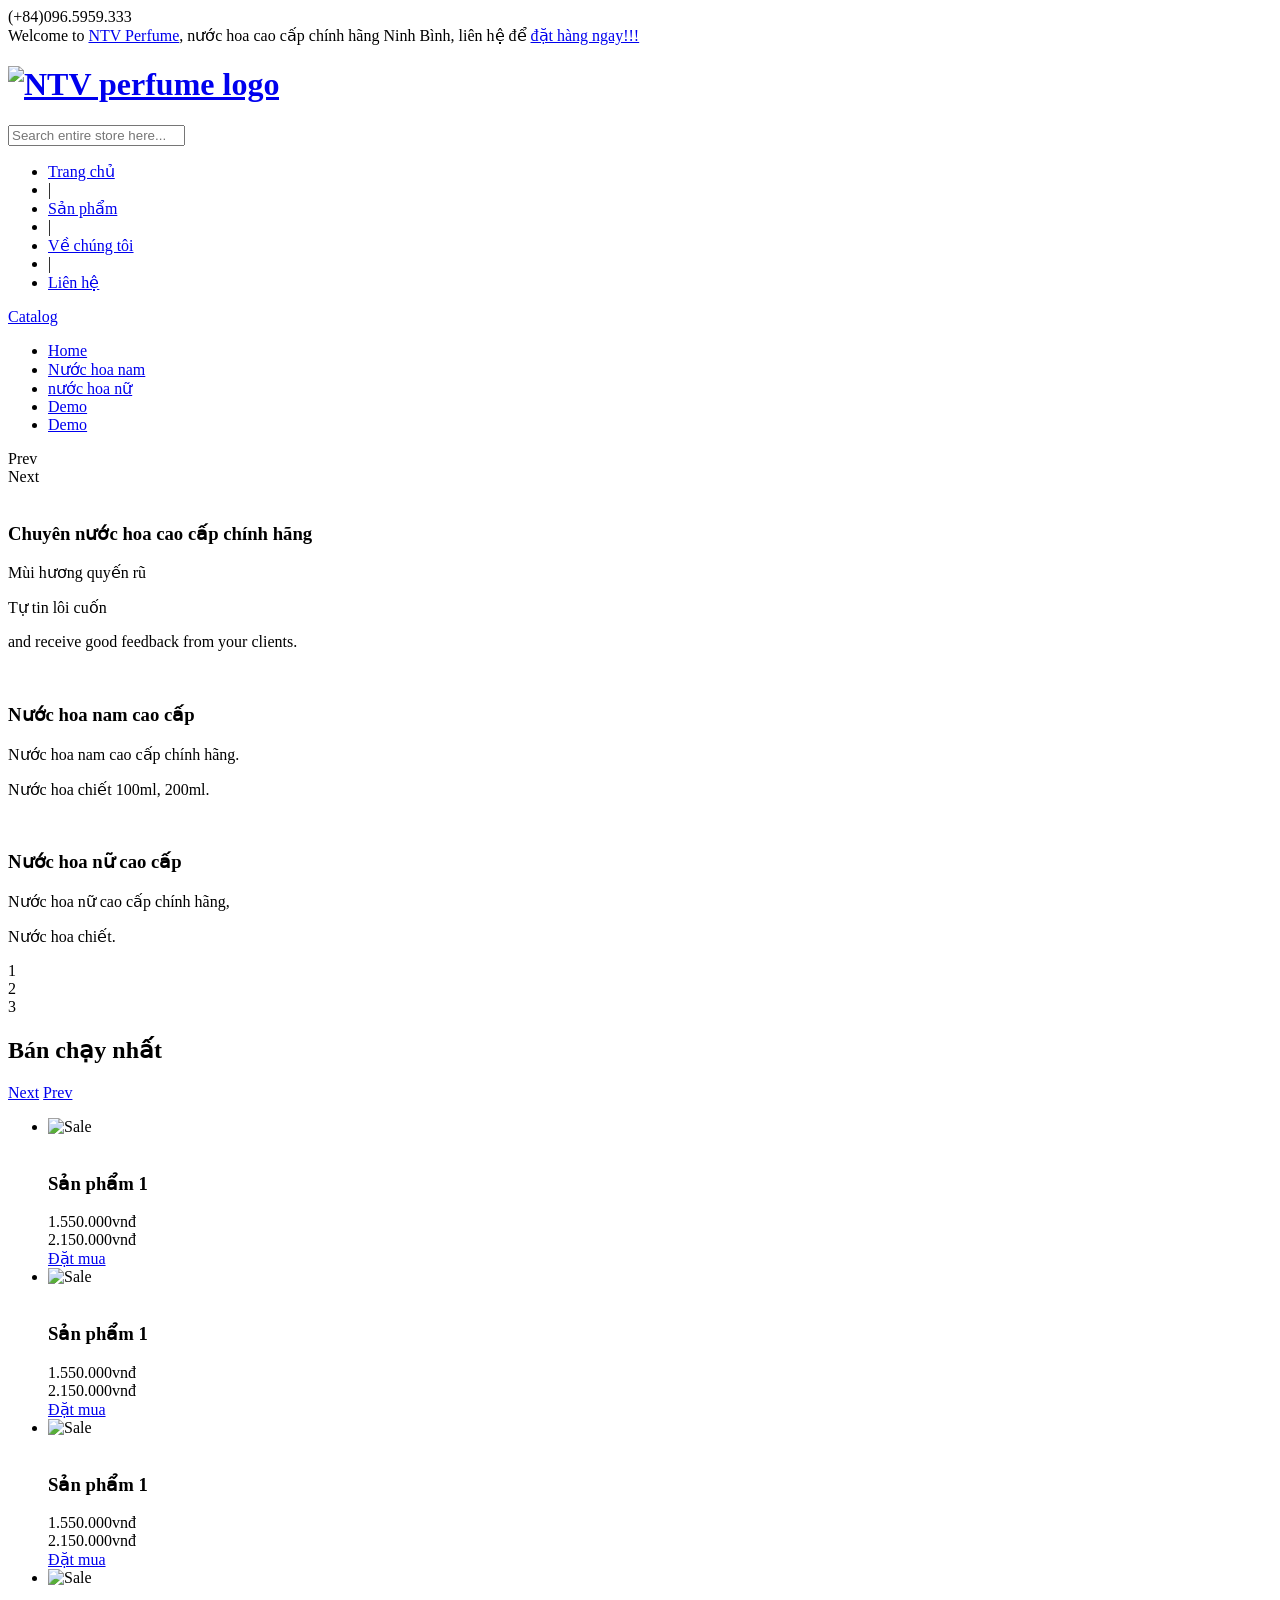
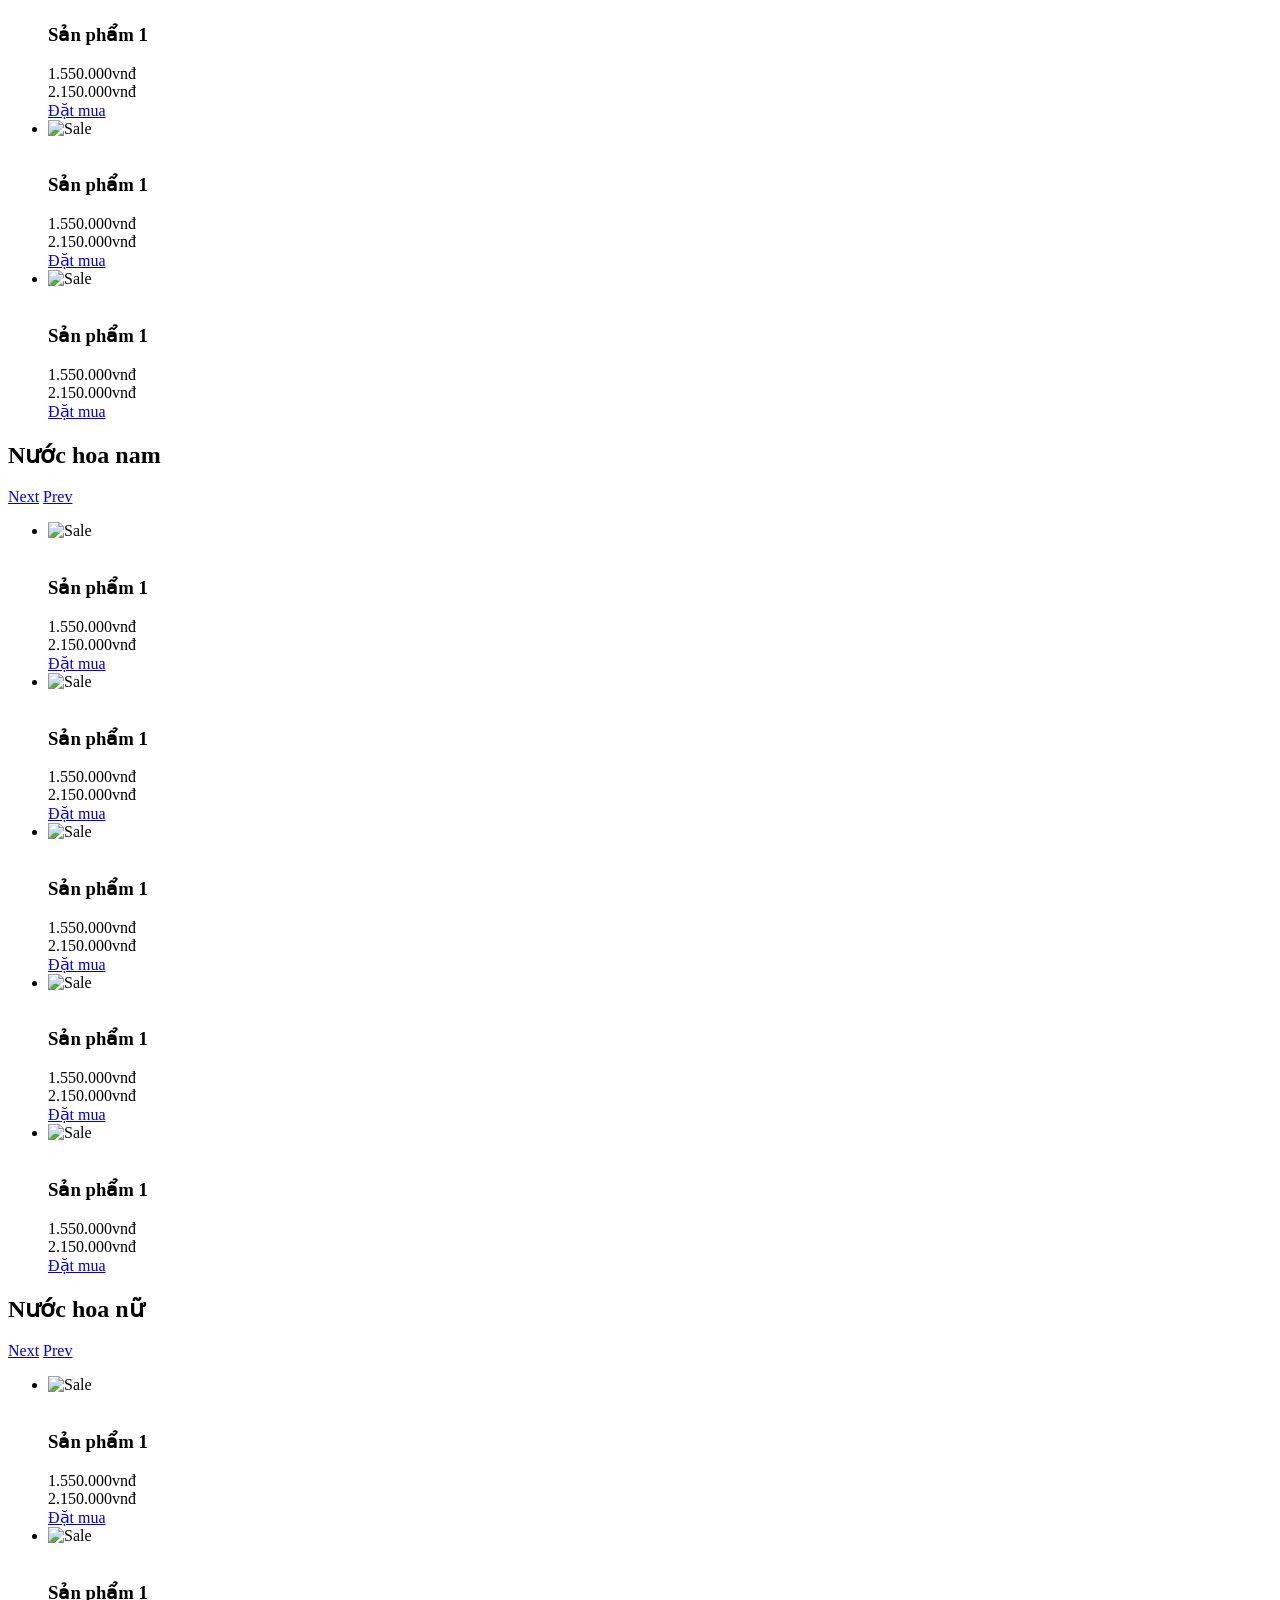
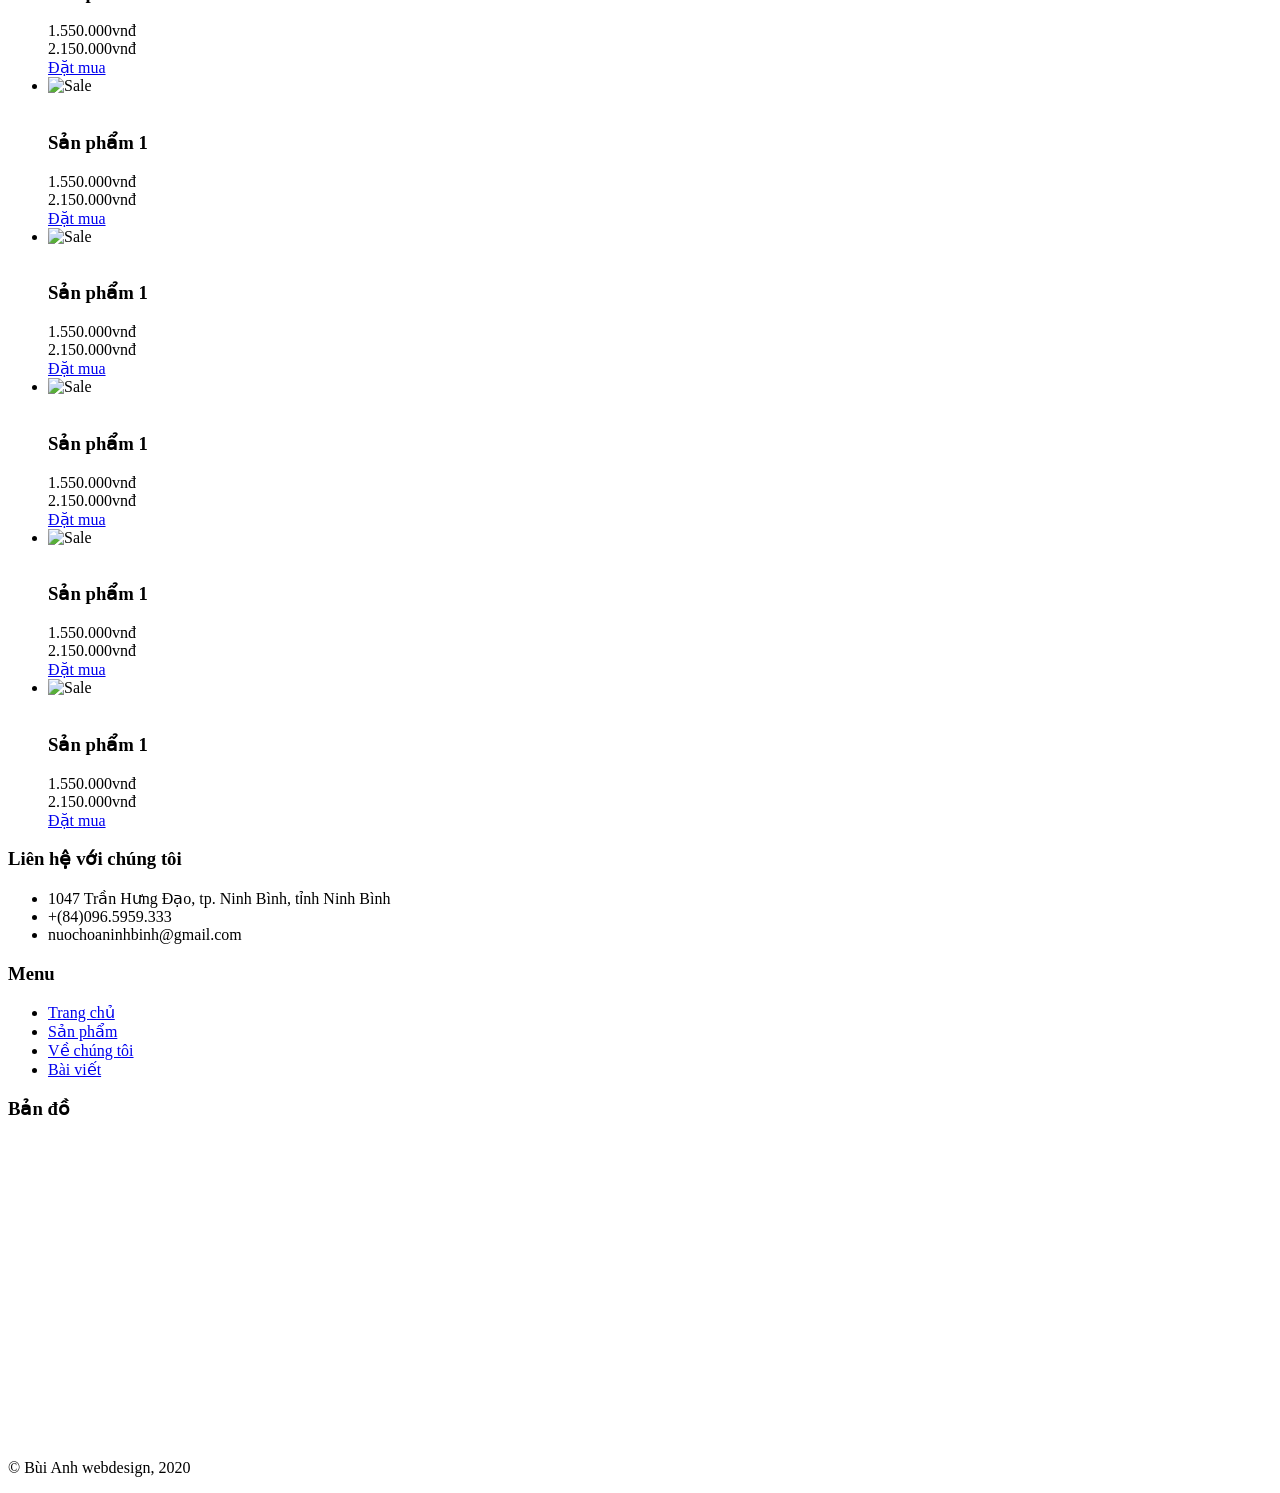
==== index.html @ 281170a7 "new web" ====
<!DOCTYPE HTML>
<html>
<head>
  <meta charset="UTF-8">

  <meta name="description" content="">
  <meta name="keywords" content="">
  <meta name="viewport" content="width=device-width">

  <title>Home</title>

  <link rel="shortcut icon" href="favicon.ico">
  <link href="css/style.css" media="screen" rel="stylesheet" type="text/css">

  <script src="js/jquery-1.7.2.min.js"></script> 
  <script src="js/html5.js"></script>
  <script src="js/main.js"></script>
  <script src="js/jquery.carouFredSel-6.2.0-packed.js"></script>
  <script src="js/jquery.touchSwipe.min.js"></script>
  <script src="js/checkbox.js"></script>
  <script src="js/radio.js"></script>
  <script src="js/selectBox.js"></script>
  <script src="js/jquery.jqzoom-core.js"></script>
</head>
<body>
  <div class="container_12">
    <div id="top">
      <div class="grid_3 ">
        <div class="phone_top">
          <span>(+84)096.5959.333</span>
        </div><!-- .phone_top -->
      </div><!-- .grid_3 -->

      <div class="grid_9">
        <div class="welcome">
          Welcome to <a href="#">NTV Perfume</a>, nước hoa cao cấp chính hãng Ninh Bình, liên hệ để <a href="#">đặt hàng ngay!!!</a>
        </div><!-- .welcome -->
      </div><!-- .grid_6 -->
    </div><!-- #top -->

    <div class="clear"></div>

    <header id="branding">
      <div class="grid_3">
        <hgroup>
          <h1 id="site_logo" ><a href="/" title=""><img src="images/logo_edit.jpg" alt="NTV perfume logo"/></a></h1>
        </hgroup>
      </div><!-- .grid_3 -->

      <div class="grid_3 display-hidden">
        <form class="search">
          <input type="text" name="search" class="entry_form" value="" placeholder="Search entire store here..."/>
	</form>
      </div><!-- .grid_3 -->

      <div class="grid_6">
        <nav class="private">
          <ul>
            <li><a href="#">Trang chủ</a></li>
		<li class="separator">|</li>
            <li><a href="#">Sản phẩm</a></li>
		<li class="separator">|</li>
            <li><a href="/login.html">Về chúng tôi</a></li>
		<li class="separator">|</li>
            <li><a href="/login.html">Liên hệ</a></li>
          </ul>
        </nav><!-- .private -->
      </div><!-- .grid_6 -->
    </header><!-- #branding -->
  </div><!-- .container_12 -->

  <div class="clear"></div>

  <div id="block_nav_primary">
    <div class="container_12">
      <div class="grid_12">
        <nav class="primary">
          <a class="menu-select" href="#">Catalog</a>
          <ul>
            <li class="curent"><a href="/">Home</a></li>
            <li><a href="/catalog_grid.html">Nước hoa nam</a></li>
            <li><a href="/catalog_grid.html">nước hoa nữ</a></li>
            <li><a href="/catalog_grid.html">Demo</a></li>
            <li><a href="/catalog_grid.html">Demo</a></li>
          </ul>
        </nav><!-- .primary -->
      </div><!-- .grid_12 -->
    </div><!-- .container_12 -->
  </div><!-- .block_nav_primary -->

  <div class="clear"></div>

  <div class="container_12">
    <div class="grid_12">
        <div class="slidprev"><span>Prev</span></div>
        <div class="slidnext"><span>Next</span></div>
              
        <div id="slider">
         <div class="slide">
            <img src="images/content/slide_1.jpeg" alt="" title="" />
            <div class="slid_text">
              <h3 class="slid_title"><span>Chuyên nước hoa cao cấp chính hãng</span></h3>
              <p><span>Mùi hương quyến rũ</span></p>
              <p><span>Tự tin lôi cuốn</span></p>
              <p><span>and receive good feedback from your clients.</span></p>
            </div>
          </div>

         <div class="slide">
            <img src="images/content/slide_2.jpeg" alt="" title="" />
            <div class="slid_text">
              <h3 class="slid_title"><span>Nước hoa nam cao cấp</span></h3>
              <p><span>Nước hoa nam cao cấp chính hãng.</span></p>
              <p><span>Nước hoa chiết 100ml, 200ml.</span></p>
            </div>
          </div>

          <div class="slide">
            <img src="images/content/slide_3.jpeg" alt="" title="" />
            <div class="slid_text">
              <h3 class="slid_title"><span>Nước hoa nữ cao cấp</span></h3>
              <p><span>Nước hoa nữ cao cấp chính hãng,</span></p>
              <p><span>Nước hoa chiết.</span></p>
            </div>
          </div>
        </div><!-- .slider -->
        <div class="clear"></div>
        
        <div id="myController">
          <div class="control"><span>1</span></div>
          <div class="control"><span>2</span></div>
          <div class="control"><span>3</span></div>
        </div>
        
    </div><!-- .grid_12 -->
  </div><!-- .container_12 -->

  <div class="clear"></div>

  <section id="main" class="home">
    <div class="container_12">

      <div class="carousel">
        <div class="c_header">
          <div class="grid_10">
            <h2>Bán chạy nhất</h2>
          </div><!-- .grid_10 -->

          <div class="grid_2">
            <a id="next_c1" class="next arows" href="#"><span>Next</span></a>
            <a id="prev_c1" class="prev arows" href="#"><span>Prev</span></a>
           </div><!-- .grid_2 -->
        </div><!-- .c_header -->

        <div class="list_carousel">

        <ul id="list_product" class="list_product">
          <li class="">
            <div class="grid_3 product">
              <img class="sale" src="images/sale.png" alt="Sale"/>
              <div class="prev">
                <a href="/product_page.html"><img src="images/product/sanpham_1.jpg" alt="" title="" /></a>
              </div><!-- .prev -->
              <h3 class="title">Sản phẩm 1</h3>
              <div class="cart">
                <div class="price">
                <div class="vert">
                  <div class="price_new">1.550.000vnđ</div>
                  <div class="price_old">2.150.000vnđ</div>
                </div>
                </div>
                <a href="#" class="mua-btn">Đặt mua</a>
              </div><!-- .cart -->
            </div><!-- .grid_3 -->
          </li>
          <li class="">
            <div class="grid_3 product">
              <img class="sale" src="images/sale.png" alt="Sale"/>
              <div class="prev">
                <a href="/product_page.html"><img src="images/product/sanpham_1.jpg" alt="" title="" /></a>
              </div><!-- .prev -->
              <h3 class="title">Sản phẩm 1</h3>
              <div class="cart">
                <div class="price">
                <div class="vert">
                  <div class="price_new">1.550.000vnđ</div>
                  <div class="price_old">2.150.000vnđ</div>
                </div>
                </div>
                <a href="#" class="mua-btn">Đặt mua</a>
              </div><!-- .cart -->
            </div><!-- .grid_3 -->
          </li>
          <li class="">
            <div class="grid_3 product">
              <img class="sale" src="images/sale.png" alt="Sale"/>
              <div class="prev">
                <a href="/product_page.html"><img src="images/product/sanpham_1.jpg" alt="" title="" /></a>
              </div><!-- .prev -->
              <h3 class="title">Sản phẩm 1</h3>
              <div class="cart">
                <div class="price">
                <div class="vert">
                  <div class="price_new">1.550.000vnđ</div>
                  <div class="price_old">2.150.000vnđ</div>
                </div>
                </div>
                <a href="#" class="mua-btn">Đặt mua</a>
              </div><!-- .cart -->
            </div><!-- .grid_3 -->
          </li>
          <li class="">
            <div class="grid_3 product">
              <img class="sale" src="images/sale.png" alt="Sale"/>
              <div class="prev">
                <a href="/product_page.html"><img src="images/product/sanpham_1.jpg" alt="" title="" /></a>
              </div><!-- .prev -->
              <h3 class="title">Sản phẩm 1</h3>
              <div class="cart">
                <div class="price">
                <div class="vert">
                  <div class="price_new">1.550.000vnđ</div>
                  <div class="price_old">2.150.000vnđ</div>
                </div>
                </div>
                <a href="#" class="mua-btn">Đặt mua</a>
              </div><!-- .cart -->
            </div><!-- .grid_3 -->
          </li>
          <li class="">
            <div class="grid_3 product">
              <img class="sale" src="images/sale.png" alt="Sale"/>
              <div class="prev">
                <a href="/product_page.html"><img src="images/product/sanpham_1.jpg" alt="" title="" /></a>
              </div><!-- .prev -->
              <h3 class="title">Sản phẩm 1</h3>
              <div class="cart">
                <div class="price">
                <div class="vert">
                  <div class="price_new">1.550.000vnđ</div>
                  <div class="price_old">2.150.000vnđ</div>
                </div>
                </div>
                <a href="#" class="mua-btn">Đặt mua</a>
              </div><!-- .cart -->
            </div><!-- .grid_3 -->
          </li>

          
          <li class="">
            <div class="grid_3 product">
              <img class="sale" src="images/sale.png" alt="Sale"/>
              <div class="prev">
                <a href="/product_page.html"><img src="images/product/sanpham_1.jpg" alt="" title="" /></a>
              </div><!-- .prev -->
              <h3 class="title">Sản phẩm 1</h3>
              <div class="cart">
                <div class="price">
                <div class="vert">
                  <div class="price_new">1.550.000vnđ</div>
                  <div class="price_old">2.150.000vnđ</div>
                </div>
                </div>
                <a href="#" class="mua-btn">Đặt mua</a>
              </div><!-- .cart -->
            </div><!-- .grid_3 -->
          </li>
         
        </ul><!-- #list_product -->
        </div><!-- .list_carousel -->
      </div><!-- .carousel -->

      

      <div class="carousel">
        <div class="c_header">
          <div class="grid_10">
            <h2>Nước hoa nam</h2>
          </div><!-- .grid_10 -->

          <div class="grid_2">
            <a id="next_c2" class="next arows" href="#"><span>Next</span></a>
            <a id="prev_c2" class="prev arows" href="#"><span>Prev</span></a>
          </div><!-- .grid_2 -->
        </div><!-- .c_header -->

        <div class="list_carousel">
        <ul id="list_product2" class="list_product">
          <li class="">
            <div class="grid_3 product">
              <img class="sale" src="images/sale.png" alt="Sale"/>
              <div class="prev">
                <a href="/product_page.html"><img src="images/product/sanpham_1.jpg" alt="" title="" /></a>
              </div><!-- .prev -->
              <h3 class="title">Sản phẩm 1</h3>
              <div class="cart">
                <div class="price">
                <div class="vert">
                  <div class="price_new">1.550.000vnđ</div>
                  <div class="price_old">2.150.000vnđ</div>
                </div>
                </div>
                <a href="#" class="mua-btn">Đặt mua</a>
              </div><!-- .cart -->
            </div><!-- .grid_3 -->
          </li>
          <li class="">
            <div class="grid_3 product">
              <img class="sale" src="images/sale.png" alt="Sale"/>
              <div class="prev">
                <a href="/product_page.html"><img src="images/product/sanpham_1.jpg" alt="" title="" /></a>
              </div><!-- .prev -->
              <h3 class="title">Sản phẩm 1</h3>
              <div class="cart">
                <div class="price">
                <div class="vert">
                  <div class="price_new">1.550.000vnđ</div>
                  <div class="price_old">2.150.000vnđ</div>
                </div>
                </div>
                <a href="#" class="mua-btn">Đặt mua</a>
              </div><!-- .cart -->
            </div><!-- .grid_3 -->
          </li>
          <li class="">
            <div class="grid_3 product">
              <img class="sale" src="images/sale.png" alt="Sale"/>
              <div class="prev">
                <a href="/product_page.html"><img src="images/product/sanpham_1.jpg" alt="" title="" /></a>
              </div><!-- .prev -->
              <h3 class="title">Sản phẩm 1</h3>
              <div class="cart">
                <div class="price">
                <div class="vert">
                  <div class="price_new">1.550.000vnđ</div>
                  <div class="price_old">2.150.000vnđ</div>
                </div>
                </div>
                <a href="#" class="mua-btn">Đặt mua</a>
              </div><!-- .cart -->
            </div><!-- .grid_3 -->
          </li>
          <li class="">
            <div class="grid_3 product">
              <img class="sale" src="images/sale.png" alt="Sale"/>
              <div class="prev">
                <a href="/product_page.html"><img src="images/product/sanpham_1.jpg" alt="" title="" /></a>
              </div><!-- .prev -->
              <h3 class="title">Sản phẩm 1</h3>
              <div class="cart">
                <div class="price">
                <div class="vert">
                  <div class="price_new">1.550.000vnđ</div>
                  <div class="price_old">2.150.000vnđ</div>
                </div>
                </div>
                <a href="#" class="mua-btn">Đặt mua</a>
              </div><!-- .cart -->
            </div><!-- .grid_3 -->
          </li>
          
          <li class="">
            <div class="grid_3 product">
              <img class="sale" src="images/sale.png" alt="Sale"/>
              <div class="prev">
                <a href="/product_page.html"><img src="images/product/sanpham_1.jpg" alt="" title="" /></a>
              </div><!-- .prev -->
              <h3 class="title">Sản phẩm 1</h3>
              <div class="cart">
                <div class="price">
                <div class="vert">
                  <div class="price_new">1.550.000vnđ</div>
                  <div class="price_old">2.150.000vnđ</div>
                </div>
                </div>
                <a href="#" class="mua-btn">Đặt mua</a>
              </div><!-- .cart -->
            </div><!-- .grid_3 -->
          </li>

        </ul><!-- #list_product2 -->
        </div><!-- .list_carousel -->
      </div><!-- .carousel -->

      <div class="carousel">
        <div class="c_header">
          <div class="grid_10">
            <h2>Nước hoa nữ</h2>
          </div><!-- .grid_10 -->

          <div class="grid_2">
            <a id="next_c3" class="next arows" href="#"><span>Next</span></a>
            <a id="prev_c3" class="prev arows" href="#"><span>Prev</span></a>
          </div><!-- .grid_2 -->
        </div><!-- .c_header -->

        <div class="list_carousel">
        <ul id="list_product3" class="list_product">
          
          <li class="">
            <div class="grid_3 product">
              <img class="sale" src="images/sale.png" alt="Sale"/>
              <div class="prev">
                <a href="/product_page.html"><img src="images/product/sanpham_1.jpg" alt="" title="" /></a>
              </div><!-- .prev -->
              <h3 class="title">Sản phẩm 1</h3>
              <div class="cart">
                <div class="price">
                <div class="vert">
                  <div class="price_new">1.550.000vnđ</div>
                  <div class="price_old">2.150.000vnđ</div>
                </div>
                </div>
                <a href="#" class="mua-btn">Đặt mua</a>
              </div><!-- .cart -->
            </div><!-- .grid_3 -->
          </li>

          <li class="">
            <div class="grid_3 product">
              <img class="sale" src="images/sale.png" alt="Sale"/>
              <div class="prev">
                <a href="/product_page.html"><img src="images/product/sanpham_1.jpg" alt="" title="" /></a>
              </div><!-- .prev -->
              <h3 class="title">Sản phẩm 1</h3>
              <div class="cart">
                <div class="price">
                <div class="vert">
                  <div class="price_new">1.550.000vnđ</div>
                  <div class="price_old">2.150.000vnđ</div>
                </div>
                </div>
                <a href="#" class="mua-btn">Đặt mua</a>
              </div><!-- .cart -->
            </div><!-- .grid_3 -->
          </li>

          <li class="">
            <div class="grid_3 product">
              <img class="sale" src="images/sale.png" alt="Sale"/>
              <div class="prev">
                <a href="/product_page.html"><img src="images/product/sanpham_1.jpg" alt="" title="" /></a>
              </div><!-- .prev -->
              <h3 class="title">Sản phẩm 1</h3>
              <div class="cart">
                <div class="price">
                <div class="vert">
                  <div class="price_new">1.550.000vnđ</div>
                  <div class="price_old">2.150.000vnđ</div>
                </div>
                </div>
                <a href="#" class="mua-btn">Đặt mua</a>
              </div><!-- .cart -->
            </div><!-- .grid_3 -->
          </li>

          <li class="">
            <div class="grid_3 product">
              <img class="sale" src="images/sale.png" alt="Sale"/>
              <div class="prev">
                <a href="/product_page.html"><img src="images/product/sanpham_1.jpg" alt="" title="" /></a>
              </div><!-- .prev -->
              <h3 class="title">Sản phẩm 1</h3>
              <div class="cart">
                <div class="price">
                <div class="vert">
                  <div class="price_new">1.550.000vnđ</div>
                  <div class="price_old">2.150.000vnđ</div>
                </div>
                </div>
                <a href="#" class="mua-btn">Đặt mua</a>
              </div><!-- .cart -->
            </div><!-- .grid_3 -->
          </li>
          <li class="">
            <div class="grid_3 product">
              <img class="sale" src="images/sale.png" alt="Sale"/>
              <div class="prev">
                <a href="/product_page.html"><img src="images/product/sanpham_1.jpg" alt="" title="" /></a>
              </div><!-- .prev -->
              <h3 class="title">Sản phẩm 1</h3>
              <div class="cart">
                <div class="price">
                <div class="vert">
                  <div class="price_new">1.550.000vnđ</div>
                  <div class="price_old">2.150.000vnđ</div>
                </div>
                </div>
                <a href="#" class="mua-btn">Đặt mua</a>
              </div><!-- .cart -->
            </div><!-- .grid_3 -->
          </li>
          <li class="">
            <div class="grid_3 product">
              <img class="sale" src="images/sale.png" alt="Sale"/>
              <div class="prev">
                <a href="/product_page.html"><img src="images/product/sanpham_1.jpg" alt="" title="" /></a>
              </div><!-- .prev -->
              <h3 class="title">Sản phẩm 1</h3>
              <div class="cart">
                <div class="price">
                <div class="vert">
                  <div class="price_new">1.550.000vnđ</div>
                  <div class="price_old">2.150.000vnđ</div>
                </div>
                </div>
                <a href="#" class="mua-btn">Đặt mua</a>
              </div><!-- .cart -->
            </div><!-- .grid_3 -->
          </li>
          <li class="">
            <div class="grid_3 product">
              <img class="sale" src="images/sale.png" alt="Sale"/>
              <div class="prev">
                <a href="/product_page.html"><img src="images/product/sanpham_1.jpg" alt="" title="" /></a>
              </div><!-- .prev -->
              <h3 class="title">Sản phẩm 1</h3>
              <div class="cart">
                <div class="price">
                <div class="vert">
                  <div class="price_new">1.550.000vnđ</div>
                  <div class="price_old">2.150.000vnđ</div>
                </div>
                </div>
                <a href="#" class="mua-btn">Đặt mua</a>
              </div><!-- .cart -->
            </div><!-- .grid_3 -->
          </li>

        </ul><!-- #list_product3 -->
        </div><!-- .list_carousel -->
      </div><!-- .carousel -->  



      

      
  </section><!-- #main -->

  <div class="clear"></div>

  <footer>
    <div class="f_navigation">
      <div class="container_12">
        <div class="grid_3">
          <h3>Liên hệ với chúng tôi</h3>
          <ul class="f_contact">
            <li>1047 Trần Hưng Đạo, tp. Ninh Bình, tỉnh Ninh Bình</li>
            <li>+(84)096.5959.333</li>
            <li>nuochoaninhbinh@gmail.com</li>
          </ul><!-- .f_contact -->
        </div><!-- .grid_3 -->

        <div class="grid_3">
          <h3>Menu</h3>
          <nav class="f_menu">
            <ul>
              <li><a href="#">Trang chủ</a></li>
              <li><a href="#">Sản phẩm</a></li>
              <li><a href="#">Về chúng tôi</a></li>
              <li><a href="#">Bài viết</a></li>
            </ul>
          </nav><!-- .private -->
        </div><!-- .grid_3 -->

        <div class="grid_6">
          <h3>Bản đồ</h3>
          <iframe src="https://www.google.com/maps/embed?pb=!1m18!1m12!1m3!1d3743.136119671938!2d105.97126721384612!3d20.253188719178993!2m3!1f0!2f0!3f0!3m2!1i1024!2i768!4f13.1!3m3!1m2!1s0x313670ab227ed095%3A0x3f49a496444b57aa!2zMTA0NyBUcuG6p24gSMawbmcgxJDhuqFvLCBUaGFuaCBiw6xuaCwgTmluaCBCw6xuaCwgVmnhu4d0IE5hbQ!5e0!3m2!1svi!2s!4v1582618082490!5m2!1svi!2s" width="400" height="300" frameborder="0" style="border:0;" allowfullscreen=""></iframe>
        </div><!-- .grid_6 -->

        <div class="clear"></div>
      </div><!-- .container_12 -->
    </div><!-- .f_navigation -->

    <div class="f_info">
      <div class="container_12">
        <div class="grid_6">
          <p class="copyright">© Bùi Anh webdesign, 2020</p>
        </div><!-- .grid_6 -->

        <div class="grid_6">
          <div class="soc">
            <a class="google" href="#"></a>
            <a class="twitter" href="#"></a>
            <a class="facebook" href="#"></a>
          </div><!-- .soc -->
        </div><!-- .grid_6 -->

        <div class="clear"></div>
      </div><!-- .container_12 -->
    </div><!-- .f_info -->
  </footer>

</body>
</html>
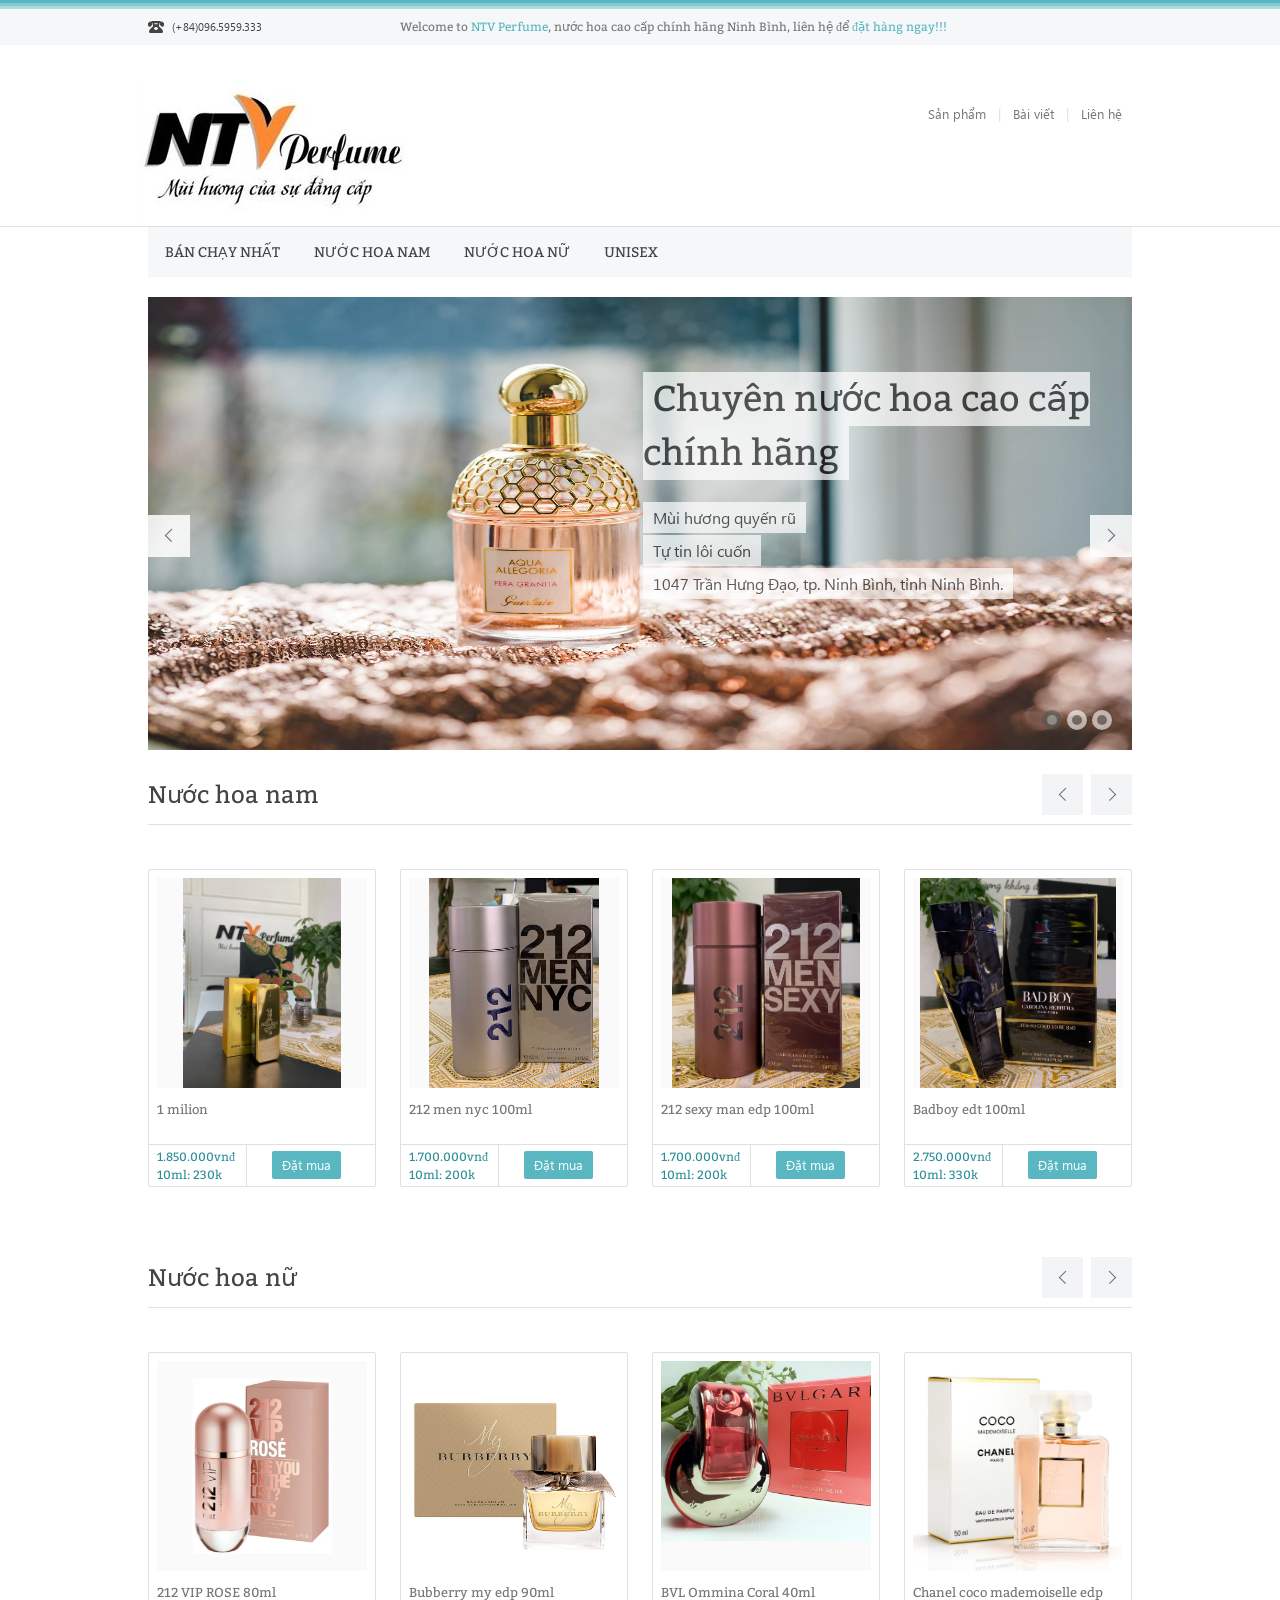
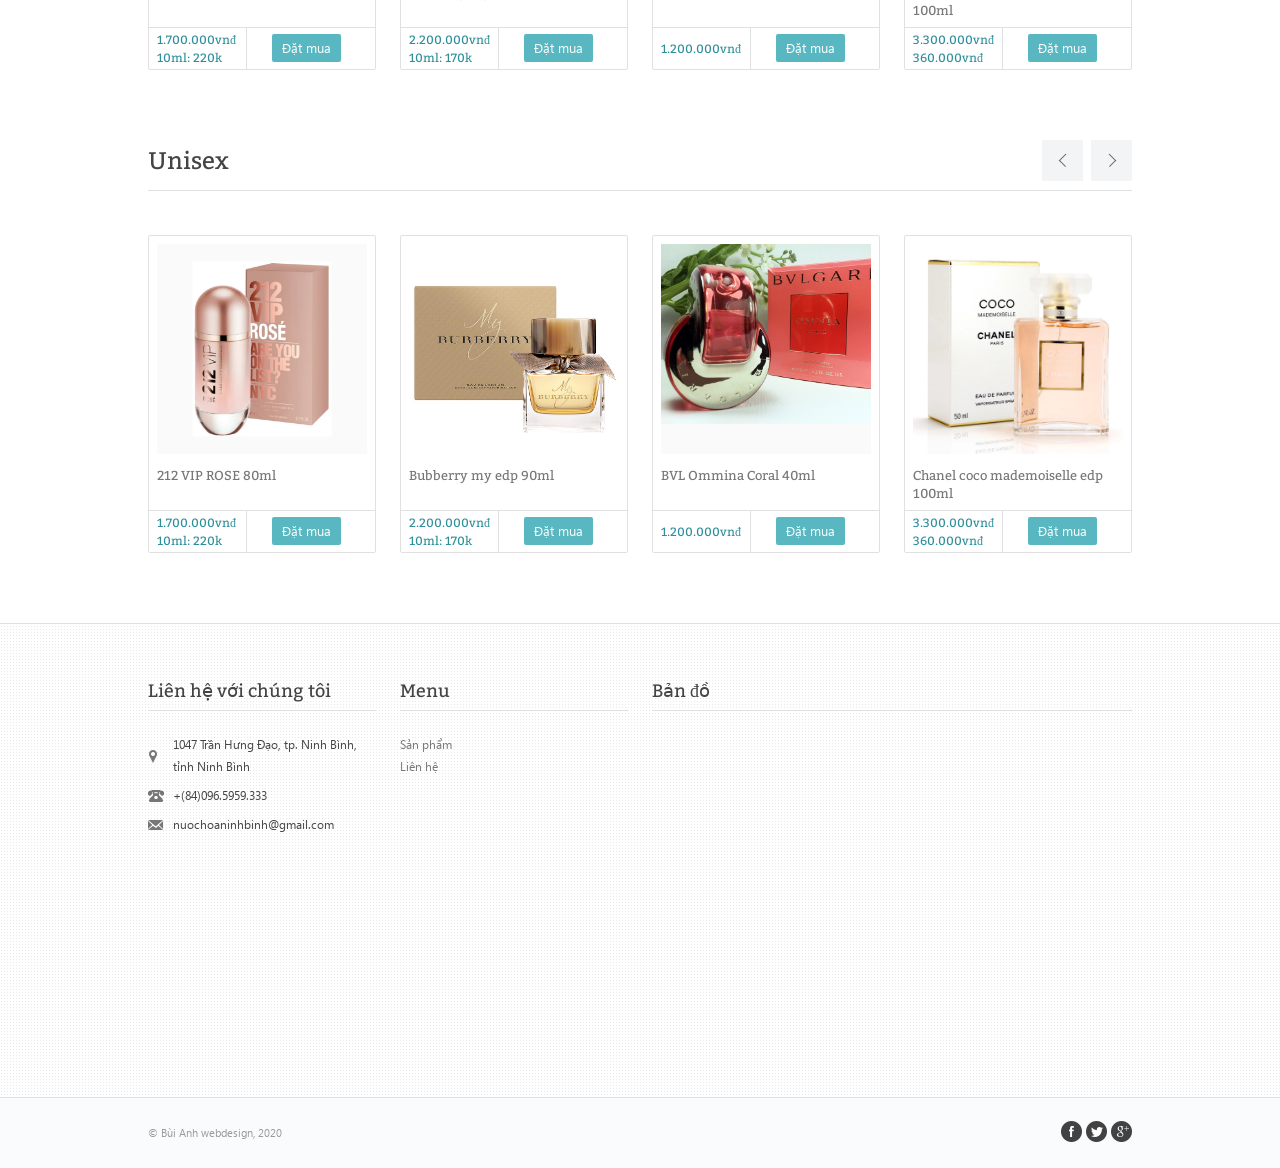
==== commit 255df023: "new" ====
--- a/index.html
+++ b/index.html
@@ -56,13 +56,11 @@
       <div class="grid_6">
         <nav class="private">
           <ul>
-            <li><a href="#">Trang chủ</a></li>
+            <li><a href="index.html">Sản phẩm</a></li>
 		<li class="separator">|</li>
-            <li><a href="#">Sản phẩm</a></li>
+            <li><a href="#">Bài viết</a></li>
 		<li class="separator">|</li>
-            <li><a href="/login.html">Về chúng tôi</a></li>
-		<li class="separator">|</li>
-            <li><a href="/login.html">Liên hệ</a></li>
+            <li><a href="contact_us.html">Liên hệ</a></li>
           </ul>
         </nav><!-- .private -->
       </div><!-- .grid_6 -->
@@ -77,11 +75,10 @@
         <nav class="primary">
           <a class="menu-select" href="#">Catalog</a>
           <ul>
-            <li class="curent"><a href="/">Home</a></li>
-            <li><a href="/catalog_grid.html">Nước hoa nam</a></li>
-            <li><a href="/catalog_grid.html">nước hoa nữ</a></li>
-            <li><a href="/catalog_grid.html">Demo</a></li>
-            <li><a href="/catalog_grid.html">Demo</a></li>
+            <li><a href="/catalog_grid.html">Bán chạy nhất</a></li>
+            <li><a href="/catalog_grid.html">nước hoa nam</a></li>
+            <li><a href="/catalog_grid.html">Nước hoa nữ</a></li>
+            <li><a href="/catalog_grid.html">Unisex</a></li>
           </ul>
         </nav><!-- .primary -->
       </div><!-- .grid_12 -->
@@ -102,7 +99,7 @@
               <h3 class="slid_title"><span>Chuyên nước hoa cao cấp chính hãng</span></h3>
               <p><span>Mùi hương quyến rũ</span></p>
               <p><span>Tự tin lôi cuốn</span></p>
-              <p><span>and receive good feedback from your clients.</span></p>
+              <p><span>1047 Trần Hưng Đạo, tp. Ninh Bình, tỉnh Ninh Bình.</span></p>
             </div>
           </div>
 
@@ -110,8 +107,8 @@
             <img src="images/content/slide_2.jpeg" alt="" title="" />
             <div class="slid_text">
               <h3 class="slid_title"><span>Nước hoa nam cao cấp</span></h3>
-              <p><span>Nước hoa nam cao cấp chính hãng.</span></p>
-              <p><span>Nước hoa chiết 100ml, 200ml.</span></p>
+              <p><span>Tự tin, lịch lãm</span></p>
+              <p><span>Nước hoa triết 10ml, 20ml</span></p>
             </div>
           </div>
 
@@ -119,8 +116,7 @@
             <img src="images/content/slide_3.jpeg" alt="" title="" />
             <div class="slid_text">
               <h3 class="slid_title"><span>Nước hoa nữ cao cấp</span></h3>
-              <p><span>Nước hoa nữ cao cấp chính hãng,</span></p>
-              <p><span>Nước hoa chiết.</span></p>
+              <p><span>Cam kết sản phẩm 100% chính hãng</span></p>
             </div>
           </div>
         </div><!-- .slider -->
@@ -140,136 +136,6 @@
   <section id="main" class="home">
     <div class="container_12">
 
-      <div class="carousel">
-        <div class="c_header">
-          <div class="grid_10">
-            <h2>Bán chạy nhất</h2>
-          </div><!-- .grid_10 -->
-
-          <div class="grid_2">
-            <a id="next_c1" class="next arows" href="#"><span>Next</span></a>
-            <a id="prev_c1" class="prev arows" href="#"><span>Prev</span></a>
-           </div><!-- .grid_2 -->
-        </div><!-- .c_header -->
-
-        <div class="list_carousel">
-
-        <ul id="list_product" class="list_product">
-          <li class="">
-            <div class="grid_3 product">
-              <img class="sale" src="images/sale.png" alt="Sale"/>
-              <div class="prev">
-                <a href="/product_page.html"><img src="images/product/sanpham_1.jpg" alt="" title="" /></a>
-              </div><!-- .prev -->
-              <h3 class="title">Sản phẩm 1</h3>
-              <div class="cart">
-                <div class="price">
-                <div class="vert">
-                  <div class="price_new">1.550.000vnđ</div>
-                  <div class="price_old">2.150.000vnđ</div>
-                </div>
-                </div>
-                <a href="#" class="mua-btn">Đặt mua</a>
-              </div><!-- .cart -->
-            </div><!-- .grid_3 -->
-          </li>
-          <li class="">
-            <div class="grid_3 product">
-              <img class="sale" src="images/sale.png" alt="Sale"/>
-              <div class="prev">
-                <a href="/product_page.html"><img src="images/product/sanpham_1.jpg" alt="" title="" /></a>
-              </div><!-- .prev -->
-              <h3 class="title">Sản phẩm 1</h3>
-              <div class="cart">
-                <div class="price">
-                <div class="vert">
-                  <div class="price_new">1.550.000vnđ</div>
-                  <div class="price_old">2.150.000vnđ</div>
-                </div>
-                </div>
-                <a href="#" class="mua-btn">Đặt mua</a>
-              </div><!-- .cart -->
-            </div><!-- .grid_3 -->
-          </li>
-          <li class="">
-            <div class="grid_3 product">
-              <img class="sale" src="images/sale.png" alt="Sale"/>
-              <div class="prev">
-                <a href="/product_page.html"><img src="images/product/sanpham_1.jpg" alt="" title="" /></a>
-              </div><!-- .prev -->
-              <h3 class="title">Sản phẩm 1</h3>
-              <div class="cart">
-                <div class="price">
-                <div class="vert">
-                  <div class="price_new">1.550.000vnđ</div>
-                  <div class="price_old">2.150.000vnđ</div>
-                </div>
-                </div>
-                <a href="#" class="mua-btn">Đặt mua</a>
-              </div><!-- .cart -->
-            </div><!-- .grid_3 -->
-          </li>
-          <li class="">
-            <div class="grid_3 product">
-              <img class="sale" src="images/sale.png" alt="Sale"/>
-              <div class="prev">
-                <a href="/product_page.html"><img src="images/product/sanpham_1.jpg" alt="" title="" /></a>
-              </div><!-- .prev -->
-              <h3 class="title">Sản phẩm 1</h3>
-              <div class="cart">
-                <div class="price">
-                <div class="vert">
-                  <div class="price_new">1.550.000vnđ</div>
-                  <div class="price_old">2.150.000vnđ</div>
-                </div>
-                </div>
-                <a href="#" class="mua-btn">Đặt mua</a>
-              </div><!-- .cart -->
-            </div><!-- .grid_3 -->
-          </li>
-          <li class="">
-            <div class="grid_3 product">
-              <img class="sale" src="images/sale.png" alt="Sale"/>
-              <div class="prev">
-                <a href="/product_page.html"><img src="images/product/sanpham_1.jpg" alt="" title="" /></a>
-              </div><!-- .prev -->
-              <h3 class="title">Sản phẩm 1</h3>
-              <div class="cart">
-                <div class="price">
-                <div class="vert">
-                  <div class="price_new">1.550.000vnđ</div>
-                  <div class="price_old">2.150.000vnđ</div>
-                </div>
-                </div>
-                <a href="#" class="mua-btn">Đặt mua</a>
-              </div><!-- .cart -->
-            </div><!-- .grid_3 -->
-          </li>
-
-          
-          <li class="">
-            <div class="grid_3 product">
-              <img class="sale" src="images/sale.png" alt="Sale"/>
-              <div class="prev">
-                <a href="/product_page.html"><img src="images/product/sanpham_1.jpg" alt="" title="" /></a>
-              </div><!-- .prev -->
-              <h3 class="title">Sản phẩm 1</h3>
-              <div class="cart">
-                <div class="price">
-                <div class="vert">
-                  <div class="price_new">1.550.000vnđ</div>
-                  <div class="price_old">2.150.000vnđ</div>
-                </div>
-                </div>
-                <a href="#" class="mua-btn">Đặt mua</a>
-              </div><!-- .cart -->
-            </div><!-- .grid_3 -->
-          </li>
-         
-        </ul><!-- #list_product -->
-        </div><!-- .list_carousel -->
-      </div><!-- .carousel -->
-
       
 
       <div class="carousel">
@@ -288,96 +154,182 @@
         <ul id="list_product2" class="list_product">
           <li class="">
             <div class="grid_3 product">
-              <img class="sale" src="images/sale.png" alt="Sale"/>
-              <div class="prev">
-                <a href="/product_page.html"><img src="images/product/sanpham_1.jpg" alt="" title="" /></a>
-              </div><!-- .prev -->
-              <h3 class="title">Sản phẩm 1</h3>
-              <div class="cart">
-                <div class="price">
-                <div class="vert">
-                  <div class="price_new">1.550.000vnđ</div>
-                  <div class="price_old">2.150.000vnđ</div>
-                </div>
-                </div>
-                <a href="#" class="mua-btn">Đặt mua</a>
-              </div><!-- .cart -->
-            </div><!-- .grid_3 -->
-          </li>
-          <li class="">
-            <div class="grid_3 product">
-              <img class="sale" src="images/sale.png" alt="Sale"/>
-              <div class="prev">
-                <a href="/product_page.html"><img src="images/product/sanpham_1.jpg" alt="" title="" /></a>
-              </div><!-- .prev -->
-              <h3 class="title">Sản phẩm 1</h3>
-              <div class="cart">
-                <div class="price">
-                <div class="vert">
-                  <div class="price_new">1.550.000vnđ</div>
-                  <div class="price_old">2.150.000vnđ</div>
-                </div>
-                </div>
-                <a href="#" class="mua-btn">Đặt mua</a>
-              </div><!-- .cart -->
-            </div><!-- .grid_3 -->
-          </li>
-          <li class="">
-            <div class="grid_3 product">
-              <img class="sale" src="images/sale.png" alt="Sale"/>
-              <div class="prev">
-                <a href="/product_page.html"><img src="images/product/sanpham_1.jpg" alt="" title="" /></a>
-              </div><!-- .prev -->
-              <h3 class="title">Sản phẩm 1</h3>
-              <div class="cart">
-                <div class="price">
-                <div class="vert">
-                  <div class="price_new">1.550.000vnđ</div>
-                  <div class="price_old">2.150.000vnđ</div>
-                </div>
-                </div>
-                <a href="#" class="mua-btn">Đặt mua</a>
-              </div><!-- .cart -->
-            </div><!-- .grid_3 -->
-          </li>
-          <li class="">
-            <div class="grid_3 product">
-              <img class="sale" src="images/sale.png" alt="Sale"/>
-              <div class="prev">
-                <a href="/product_page.html"><img src="images/product/sanpham_1.jpg" alt="" title="" /></a>
-              </div><!-- .prev -->
-              <h3 class="title">Sản phẩm 1</h3>
-              <div class="cart">
-                <div class="price">
-                <div class="vert">
-                  <div class="price_new">1.550.000vnđ</div>
-                  <div class="price_old">2.150.000vnđ</div>
-                </div>
-                </div>
-                <a href="#" class="mua-btn">Đặt mua</a>
+              <div class="prev">
+                <img src="images/product/1_milion.jpg" alt="" title="" />
+              </div><!-- .prev -->
+              <h3 class="title">1 milion</h3>
+              <div class="cart">
+                <div class="price">
+                <div class="vert">
+                  <div class="price_new">1.850.000vnđ</div>
+                  <div class="price_new">10ml: 230k</div>
+                </div>
+                </div>
+                <a href="https://www.facebook.com/NTVperfume" target="_blank" class="mua-btn">Đặt mua</a>
+              </div><!-- .cart -->
+            </div><!-- .grid_3 -->
+          </li>
+          <li class="">
+            <div class="grid_3 product">
+        
+              <div class="prev">
+               <img src="images/product/212_men.jpg" alt="" title="" />
+              </div><!-- .prev -->
+              <h3 class="title">212 men nyc 100ml</h3>
+              <div class="cart">
+                <div class="price">
+                <div class="vert">
+                  <div class="price_new">1.700.000vnđ</div>
+                  <div class="price_new">10ml: 200k</div>
+                </div>
+                </div>
+                <a href="https://www.facebook.com/NTVperfume" target="_blank" class="mua-btn">Đặt mua</a>
+              </div><!-- .cart -->
+            </div><!-- .grid_3 -->
+          </li>
+          <li class="">
+            <div class="grid_3 product">
+              <div class="prev">
+                <img src="images/product/212_sexy_men.jpg" alt="" title="" />
+              </div><!-- .prev -->
+              <h3 class="title">212 sexy man edp 100ml</h3>
+              <div class="cart">
+                <div class="price">
+                <div class="vert">
+                  <div class="price_new">1.700.000vnđ</div>
+                  <div class="price_new">10ml: 200k</div>
+                </div>
+                </div>
+                <a href="https://www.facebook.com/NTVperfume" target="_blank" class="mua-btn">Đặt mua</a>
+              </div><!-- .cart -->
+            </div><!-- .grid_3 -->
+          </li>
+          <li class="">
+            <div class="grid_3 product">
+              <div class="prev">
+               <img src="images/product/bad_boy.jpg" alt="" title="" />
+              </div><!-- .prev -->
+              <h3 class="title">Badboy edt 100ml</h3>
+              <div class="cart">
+                <div class="price">
+                <div class="vert">
+                  <div class="price_new">2.750.000vnđ</div>
+                  <div class="price_new">10ml: 330k</div>
+                </div>
+                </div>
+                <a href="https://www.facebook.com/NTVperfume" target="_blank" class="mua-btn">Đặt mua</a>
               </div><!-- .cart -->
             </div><!-- .grid_3 -->
           </li>
           
           <li class="">
             <div class="grid_3 product">
-              <img class="sale" src="images/sale.png" alt="Sale"/>
-              <div class="prev">
-                <a href="/product_page.html"><img src="images/product/sanpham_1.jpg" alt="" title="" /></a>
-              </div><!-- .prev -->
-              <h3 class="title">Sản phẩm 1</h3>
-              <div class="cart">
-                <div class="price">
-                <div class="vert">
-                  <div class="price_new">1.550.000vnđ</div>
-                  <div class="price_old">2.150.000vnđ</div>
-                </div>
-                </div>
-                <a href="#" class="mua-btn">Đặt mua</a>
-              </div><!-- .cart -->
-            </div><!-- .grid_3 -->
-          </li>
-
+              <div class="prev">
+              <img src="images/product/b_aqva.jpg" alt="" title="" />
+              </div><!-- .prev -->
+              <h3 class="title">Bvlgari Aqva pour homme 100ml</h3>
+              <div class="cart">
+                <div class="price">
+                <div class="vert">
+                  <div class="price_new">1.650.000vnđ</div>
+                  <div class="price_new">10ml: 210k</div>
+                </div>
+                </div>
+                <a href="https://www.facebook.com/NTVperfume" target="_blank" class="mua-btn">Đặt mua</a>
+              </div><!-- .cart -->
+            </div><!-- .grid_3 -->
+          </li>
+          <li class="">
+            <div class="grid_3 product">
+              <div class="prev">
+              <img src="images/product/ck_one.webp" alt="" title="" />
+              </div><!-- .prev -->
+              <h3 class="title">Ck one 100ml</h3>
+              <div class="cart">
+                <div class="price">
+                <div class="vert">
+                  <div class="price_new">950.000vnđ</div>
+                  <div class="price_new">10ml: 190k</div>
+                </div>
+                </div>
+                <a href="https://www.facebook.com/NTVperfume" target="_blank" class="mua-btn">Đặt mua</a>
+              </div><!-- .cart -->
+            </div><!-- .grid_3 -->
+          </li>
+
+          <li class="">
+            <div class="grid_3 product">
+              <div class="prev">
+              <img src="images/product/club_men.jpg" alt="" title="" />
+              </div><!-- .prev -->
+              <h3 class="title">Club de nuit men intesen edt 100ml</h3>
+              <div class="cart">
+                <div class="price">
+                <div class="vert">
+                  <div class="price_new">1.600.000vnđ</div>
+                  <div class="price_new">10ml: 200k</div>
+                </div>
+                </div>
+                <a href="https://www.facebook.com/NTVperfume" target="_blank" class="mua-btn">Đặt mua</a>
+              </div><!-- .cart -->
+            </div><!-- .grid_3 -->
+          </li>
+
+          <li class="">
+            <div class="grid_3 product">
+              <div class="prev">
+              <img src="images/product/creed_men.jpg" alt="" title="" />
+              </div><!-- .prev -->
+              <h3 class="title">Creed aventus 100ml</h3>
+              <div class="cart">
+                <div class="price">
+                <div class="vert">
+                  <div class="price_new">6.200.000vnđ</div>
+                  <div class="price_new">10ml: 650k</div>
+                </div>
+                </div>
+                <a href="https://www.facebook.com/NTVperfume" target="_blank" class="mua-btn">Đặt mua</a>
+              </div><!-- .cart -->
+            </div><!-- .grid_3 -->
+          </li>
+
+          <li class="">
+            <div class="grid_3 product">
+              <div class="prev">
+              <img src="images/product/creed_men.jpg" alt="" title="" />
+              </div><!-- .prev -->
+              <h3 class="title">Chanel Allure home sport edt 100ml</h3>
+              <div class="cart">
+                <div class="price">
+                <div class="vert">
+                  <div class="price_new">2.650.000vnđ</div>
+                  <div class="price_new">10ml: 300k</div>
+                </div>
+                </div>
+                <a href="https://www.facebook.com/NTVperfume" target="_blank" class="mua-btn">Đặt mua</a>
+              </div><!-- .cart -->
+            </div><!-- .grid_3 -->
+          </li>
+
+          <li class="">
+            <div class="grid_3 product">
+              <div class="prev">
+              <img src="images/product/Chanel_edtl.jpg" alt="" title="" />
+              </div><!-- .prev -->
+              <h3 class="title">Chanel Allure home sport edt 100ml</h3>
+              <div class="cart">
+                <div class="price">
+                <div class="vert">
+                  <div class="price_new">2.650.000vnđ</div>
+                  <div class="price_new">10ml: 300k</div>
+                </div>
+                </div>
+                <a href="https://www.facebook.com/NTVperfume" target="_blank" class="mua-btn">Đặt mua</a>
+              </div><!-- .cart -->
+            </div><!-- .grid_3 -->
+          </li>
+
+          
         </ul><!-- #list_product2 -->
         </div><!-- .list_carousel -->
       </div><!-- .carousel -->
@@ -399,138 +351,211 @@
           
           <li class="">
             <div class="grid_3 product">
-              <img class="sale" src="images/sale.png" alt="Sale"/>
-              <div class="prev">
-                <a href="/product_page.html"><img src="images/product/sanpham_1.jpg" alt="" title="" /></a>
-              </div><!-- .prev -->
-              <h3 class="title">Sản phẩm 1</h3>
-              <div class="cart">
-                <div class="price">
-                <div class="vert">
-                  <div class="price_new">1.550.000vnđ</div>
-                  <div class="price_old">2.150.000vnđ</div>
-                </div>
-                </div>
-                <a href="#" class="mua-btn">Đặt mua</a>
-              </div><!-- .cart -->
-            </div><!-- .grid_3 -->
-          </li>
-
-          <li class="">
-            <div class="grid_3 product">
-              <img class="sale" src="images/sale.png" alt="Sale"/>
-              <div class="prev">
-                <a href="/product_page.html"><img src="images/product/sanpham_1.jpg" alt="" title="" /></a>
-              </div><!-- .prev -->
-              <h3 class="title">Sản phẩm 1</h3>
-              <div class="cart">
-                <div class="price">
-                <div class="vert">
-                  <div class="price_new">1.550.000vnđ</div>
-                  <div class="price_old">2.150.000vnđ</div>
-                </div>
-                </div>
-                <a href="#" class="mua-btn">Đặt mua</a>
-              </div><!-- .cart -->
-            </div><!-- .grid_3 -->
-          </li>
-
-          <li class="">
-            <div class="grid_3 product">
-              <img class="sale" src="images/sale.png" alt="Sale"/>
-              <div class="prev">
-                <a href="/product_page.html"><img src="images/product/sanpham_1.jpg" alt="" title="" /></a>
-              </div><!-- .prev -->
-              <h3 class="title">Sản phẩm 1</h3>
-              <div class="cart">
-                <div class="price">
-                <div class="vert">
-                  <div class="price_new">1.550.000vnđ</div>
-                  <div class="price_old">2.150.000vnđ</div>
-                </div>
-                </div>
-                <a href="#" class="mua-btn">Đặt mua</a>
-              </div><!-- .cart -->
-            </div><!-- .grid_3 -->
-          </li>
-
-          <li class="">
-            <div class="grid_3 product">
-              <img class="sale" src="images/sale.png" alt="Sale"/>
-              <div class="prev">
-                <a href="/product_page.html"><img src="images/product/sanpham_1.jpg" alt="" title="" /></a>
-              </div><!-- .prev -->
-              <h3 class="title">Sản phẩm 1</h3>
-              <div class="cart">
-                <div class="price">
-                <div class="vert">
-                  <div class="price_new">1.550.000vnđ</div>
-                  <div class="price_old">2.150.000vnđ</div>
-                </div>
-                </div>
-                <a href="#" class="mua-btn">Đặt mua</a>
-              </div><!-- .cart -->
-            </div><!-- .grid_3 -->
-          </li>
-          <li class="">
-            <div class="grid_3 product">
-              <img class="sale" src="images/sale.png" alt="Sale"/>
-              <div class="prev">
-                <a href="/product_page.html"><img src="images/product/sanpham_1.jpg" alt="" title="" /></a>
-              </div><!-- .prev -->
-              <h3 class="title">Sản phẩm 1</h3>
-              <div class="cart">
-                <div class="price">
-                <div class="vert">
-                  <div class="price_new">1.550.000vnđ</div>
-                  <div class="price_old">2.150.000vnđ</div>
-                </div>
-                </div>
-                <a href="#" class="mua-btn">Đặt mua</a>
-              </div><!-- .cart -->
-            </div><!-- .grid_3 -->
-          </li>
-          <li class="">
-            <div class="grid_3 product">
-              <img class="sale" src="images/sale.png" alt="Sale"/>
-              <div class="prev">
-                <a href="/product_page.html"><img src="images/product/sanpham_1.jpg" alt="" title="" /></a>
-              </div><!-- .prev -->
-              <h3 class="title">Sản phẩm 1</h3>
-              <div class="cart">
-                <div class="price">
-                <div class="vert">
-                  <div class="price_new">1.550.000vnđ</div>
-                  <div class="price_old">2.150.000vnđ</div>
-                </div>
-                </div>
-                <a href="#" class="mua-btn">Đặt mua</a>
-              </div><!-- .cart -->
-            </div><!-- .grid_3 -->
-          </li>
-          <li class="">
-            <div class="grid_3 product">
-              <img class="sale" src="images/sale.png" alt="Sale"/>
-              <div class="prev">
-                <a href="/product_page.html"><img src="images/product/sanpham_1.jpg" alt="" title="" /></a>
-              </div><!-- .prev -->
-              <h3 class="title">Sản phẩm 1</h3>
-              <div class="cart">
-                <div class="price">
-                <div class="vert">
-                  <div class="price_new">1.550.000vnđ</div>
-                  <div class="price_old">2.150.000vnđ</div>
-                </div>
-                </div>
-                <a href="#" class="mua-btn">Đặt mua</a>
-              </div><!-- .cart -->
-            </div><!-- .grid_3 -->
-          </li>
+              <div class="prev">
+              <img src="images/product/212_woman.jpg" alt="" title="" />
+              </div><!-- .prev -->
+              <h3 class="title">212 VIP ROSE 80ml</h3>
+              <div class="cart">
+                <div class="price">
+                <div class="vert">
+                  <div class="price_new">1.700.000vnđ</div>
+                  <div class="price_new">10ml: 220k</div>
+               
+                </div>
+                </div>
+                <a href="https://www.facebook.com/NTVperfume" target="_blank" class="mua-btn">Đặt mua</a>
+              </div><!-- .cart -->
+            </div><!-- .grid_3 -->
+          </li>
+
+          <li class="">
+            <div class="grid_3 product">
+              <div class="prev">
+              <img src="images/product/my_bur.jpg" alt="" title="" />
+              </div><!-- .prev -->
+              <h3 class="title">Bubberry my edp 90ml</h3>
+              <div class="cart">
+                <div class="price">
+                <div class="vert">
+                  <div class="price_new">2.200.000vnđ</div>
+                  <div class="price_new">10ml: 170k</div>
+                </div>
+                </div>
+                <a href="https://www.facebook.com/NTVperfume" target="_blank" class="mua-btn">Đặt mua</a>
+              </div><!-- .cart -->
+            </div><!-- .grid_3 -->
+          </li>
+
+          <li class="">
+            <div class="grid_3 product">
+              <div class="prev">
+               <img src="images/product/omnia.jpg" alt="" title="" />
+              </div><!-- .prev -->
+              <h3 class="title">BVL  Ommina Coral 40ml</h3>
+              <div class="cart">
+                <div class="price">
+                <div class="vert">
+                  <div class="price_new">1.200.000vnđ</div>
+                </div>
+                </div>
+                <a href="https://www.facebook.com/NTVperfume" target="_blank" class="mua-btn">Đặt mua</a>
+              </div><!-- .cart -->
+            </div><!-- .grid_3 -->
+          </li>
+
+          
+          <li class="">
+            <div class="grid_3 product">
+              <div class="prev">
+              <img src="images/product/chanel_coco.webp" alt="" title="" />
+              </div><!-- .prev -->
+              <h3 class="title">Chanel coco mademoiselle edp 100ml</h3>
+              <div class="cart">
+                <div class="price">
+                <div class="vert">
+                  <div class="price_new">3.300.000vnđ</div>
+                  <div class="price_new">360.000vnđ</div>
+                </div>
+                </div>
+                <a href="https://www.facebook.com/NTVperfume" target="_blank" class="mua-btn">Đặt mua</a>
+              </div><!-- .cart -->
+            </div><!-- .grid_3 -->
+          </li>
+
+          <li class="">
+            <div class="grid_3 product">
+              <div class="prev">
+              <img src="images/product/dc_women.jpg" alt="" title="" />
+              </div><!-- .prev -->
+              <h3 class="title">DG 3 limperatrace edt 100ml</h3>
+              <div class="cart">
+                <div class="price">
+                <div class="vert">
+                  <div class="price_new">1.650.000vnđ</div>
+                  <div class="price_new">10ml: 200k</div>
+                </div>
+                </div>
+                <a href="https://www.facebook.com/NTVperfume" target="_blank" class="mua-btn">Đặt mua</a>
+              </div><!-- .cart -->
+            </div><!-- .grid_3 -->
+          </li>
+         
 
         </ul><!-- #list_product3 -->
         </div><!-- .list_carousel -->
       </div><!-- .carousel -->  
 
+      <!-- Uni sex-->
+      <div class="carousel">
+        <div class="c_header">
+          <div class="grid_10">
+            <h2>Unisex</h2>
+          </div><!-- .grid_10 -->
+
+          <div class="grid_2">
+            <a id="next_c4" class="next arows" href="#"><span>Next</span></a>
+            <a id="prev_c4" class="prev arows" href="#"><span>Prev</span></a>
+          </div><!-- .grid_2 -->
+        </div><!-- .c_header -->
+
+        <div class="list_carousel">
+        <ul id="list_product4" class="list_product">
+          
+          <li class="">
+            <div class="grid_3 product">
+              <div class="prev">
+              <img src="images/product/212_woman.jpg" alt="" title="" />
+              </div><!-- .prev -->
+              <h3 class="title">212 VIP ROSE 80ml</h3>
+              <div class="cart">
+                <div class="price">
+                <div class="vert">
+                  <div class="price_new">1.700.000vnđ</div>
+                  <div class="price_new">10ml: 220k</div>
+               
+                </div>
+                </div>
+                <a href="#" class="mua-btn">Đặt mua</a>
+              </div><!-- .cart -->
+            </div><!-- .grid_3 -->
+          </li>
+
+          <li class="">
+            <div class="grid_3 product">
+              <div class="prev">
+              <img src="images/product/my_bur.jpg" alt="" title="" />
+              </div><!-- .prev -->
+              <h3 class="title">Bubberry my edp 90ml</h3>
+              <div class="cart">
+                <div class="price">
+                <div class="vert">
+                  <div class="price_new">2.200.000vnđ</div>
+                  <div class="price_new">10ml: 170k</div>
+                </div>
+                </div>
+                <a href="#" class="mua-btn">Đặt mua</a>
+              </div><!-- .cart -->
+            </div><!-- .grid_3 -->
+          </li>
+
+          <li class="">
+            <div class="grid_3 product">
+              <div class="prev">
+               <img src="images/product/omnia.jpg" alt="" title="" />
+              </div><!-- .prev -->
+              <h3 class="title">BVL  Ommina Coral 40ml</h3>
+              <div class="cart">
+                <div class="price">
+                <div class="vert">
+                  <div class="price_new">1.200.000vnđ</div>
+                </div>
+                </div>
+                <a href="#" class="mua-btn">Đặt mua</a>
+              </div><!-- .cart -->
+            </div><!-- .grid_3 -->
+          </li>
+
+          
+          <li class="">
+            <div class="grid_3 product">
+              <div class="prev">
+              <img src="images/product/chanel_coco.webp" alt="" title="" />
+              </div><!-- .prev -->
+              <h3 class="title">Chanel coco mademoiselle edp 100ml</h3>
+              <div class="cart">
+                <div class="price">
+                <div class="vert">
+                  <div class="price_new">3.300.000vnđ</div>
+                  <div class="price_new">360.000vnđ</div>
+                </div>
+                </div>
+                <a href="#" class="mua-btn">Đặt mua</a>
+              </div><!-- .cart -->
+            </div><!-- .grid_3 -->
+          </li>
+
+          <li class="">
+            <div class="grid_3 product">
+              <div class="prev">
+              <img src="images/product/dc_women.jpg" alt="" title="" />
+              </div><!-- .prev -->
+              <h3 class="title">DG 3 limperatrace edt 100ml</h3>
+              <div class="cart">
+                <div class="price">
+                <div class="vert">
+                  <div class="price_new">1.650.000vnđ</div>
+                  <div class="price_new">10ml: 200k</div>
+                </div>
+                </div>
+                <a href="#" class="mua-btn">Đặt mua</a>
+              </div><!-- .cart -->
+            </div><!-- .grid_3 -->
+          </li>
+         
+
+        </ul><!-- #list_product3 -->
+        </div><!-- .list_carousel -->
+      </div><!-- .carousel -->  
 
 
       
@@ -556,10 +581,8 @@
           <h3>Menu</h3>
           <nav class="f_menu">
             <ul>
-              <li><a href="#">Trang chủ</a></li>
-              <li><a href="#">Sản phẩm</a></li>
-              <li><a href="#">Về chúng tôi</a></li>
-              <li><a href="#">Bài viết</a></li>
+              <li><a href="index.html">Sản phẩm</a></li>
+              <li><a href="contact_us.html">Liên hệ</a></li>
             </ul>
           </nav><!-- .private -->
         </div><!-- .grid_3 -->
--- a/css/style.css
+++ b/css/style.css
@@ -0,0 +1,4725 @@
+/************************* Start CSS *********************/
+
+/* modify */
+.mua-btn{
+    padding: 4px 10px;
+    border-radius: 2px;
+    color: #fff;
+    background: #59b7c2;
+    display: inline-block;
+    margin: 6px 0px 0px 25px;
+    text-decoration: none;
+}
+
+
+/*** => Grid ***/
+body{
+    min-width: 1008px;
+}
+.container_12{
+    margin-left: auto;
+    margin-right: auto;
+    width: 1008px;
+}
+.grid_1,
+.grid_2,
+.grid_3,
+.grid_4,
+.grid_5,
+.grid_6,
+.grid_7,
+.grid_8,
+.grid_9,
+.grid_10,
+.grid_11,
+.grid_12{
+    display: inline;
+    float: left;
+    margin-left: 12px;
+    margin-right: 12px;
+}
+.container_12 .grid_1{
+    width: 60px;
+}
+.container_12 .grid_2{
+    width: 144px;
+}
+.container_12 .grid_3{
+    width: 228px;
+}
+.container_12 .grid_4{
+    width: 312px;
+}
+.container_12 .grid_5{
+    width: 396px;
+}
+.container_12 .grid_6{
+    width: 480px;
+}
+.container_12 .grid_7{
+    width: 564px;
+}
+.container_12 .grid_8{
+    width: 648px;
+}
+.container_12 .grid_9{
+    width: 732px;
+}
+.container_12 .grid_10{
+    width: 816px;
+}
+.container_12 .grid_11{
+    width: 900px;
+}
+.container_12 .grid_12{
+    width: 984px;
+    position: relative;
+}
+/*** Grid < 1007 ***/
+@media only screen and (min-width: 748px) and (max-width: 1007px) {
+    body{
+        min-width: 748px;
+    }
+    .container_12    {
+        margin-left: auto;
+        margin-right: auto;
+        width: 100%;
+    }
+    .grid_1,
+    .grid_2,
+    .grid_3,
+    .grid_4,
+    .grid_5,
+    .grid_6,
+    .grid_7,
+    .grid_8,
+    .grid_9,
+    .grid_10,
+    .grid_11,
+    .grid_12 {
+        display: inline;
+        float: left;
+        margin-left: 1.3%;
+        margin-right: 1.3%;
+    }
+    .container_12 .grid_1{
+        width: 5.73%;
+    }
+    .container_12 .grid_2{
+        width: 14.06%;
+    }
+    .container_12 .grid_3{
+        width: 22.39%;
+    }
+    .container_12 .grid_4{
+        width: 30.72%;
+    }
+    .container_12 .grid_5{
+        width: 39.06%;
+    }
+    .container_12 .grid_6{
+        width: 47.4%;
+    }
+    .container_12 .grid_7{
+        width: 55.72%;
+    }
+    .container_12 .grid_8{
+        width: 64.06%;
+    }
+    .container_12 .grid_9{
+        width: 72.35%;
+    }
+    .container_12 .grid_10{
+        width: 80.72%;
+    }
+    .container_12 .grid_11{
+        width: 89.06%;
+    }
+    .container_12 .grid_12{
+        width: 97.4%;
+        position: relative;
+    }
+}
+/*** Grid < 768 ***/
+@media only screen and (max-width: 747px) {
+    body{
+        min-width: 310px;
+    }
+.container_12{
+        margin-left: auto;
+        margin-right: auto;
+        width: 100%;
+    }
+    .grid_1,
+    .grid_2,
+    .grid_3,
+    .grid_4,
+    .grid_5,
+    .grid_6,
+    .grid_7,
+    .grid_8,
+    .grid_9,
+    .grid_10,
+    .grid_11,
+    .grid_12{
+        display: inline;
+        float: left;
+        margin-left: 10px;
+        margin-right: 10px;
+    }
+    .container_12 .grid_1{
+        width: 60px;
+    }
+    .container_12 .grid_2{
+        width: 144px;
+    }
+    .container_12 .grid_3{
+        width: 228px;
+    }
+    .container_12 .grid_4{
+        width: 312px;
+    }
+    .container_12 .grid_12{
+        box-sizing:border-box;
+        -moz-box-sizing:border-box;
+        -webkit-box-sizing:border-box;
+        margin: 0;
+        padding: 0 10px;
+        width: 100%;
+        position: relative;
+    }
+}
+/*** Grid < 410 ***/
+@media only screen and (max-width: 410px) {
+    .container_12 .grid_1, 
+    .container_12 .grid_2, 
+    .container_12 .grid_3, 
+    .container_12 .grid_4, 
+    .container_12 .grid_5, 
+    .container_12 .grid_6, 
+    .container_12 .grid_7, 
+    .container_12 .grid_8, 
+    .container_12 .grid_9, 
+    .container_12 .grid_10, 
+    .container_12 .grid_11,
+    .container_12 .grid_12{
+         box-sizing:border-box;
+        -moz-box-sizing:border-box;
+        -webkit-box-sizing:border-box;
+        margin: 0;
+        padding-left: 1%;
+        padding-right: 1%;
+        width: 100%;
+     }
+}
+
+.alpha{
+    margin-left: 0;
+}
+.omega{
+    margin-right: 0;
+}
+.clear{
+    clear: both;
+    display: block;
+    overflow: hidden;
+    visibility: hidden;
+    width: 0;
+    height: 0;
+}
+.clearfix:before,
+.clearfix:after{
+    content: "\0020";
+    display: block;
+    overflow: hidden;
+    visibility: hidden;
+    width: 0;
+    height: 0;
+}
+.clearfix:after{
+    clear: both;
+}
+.clearfix{
+    zoom: 1;
+}
+
+/*********
+* Fonts *
+*********/
+@font-face{
+    font-family: Bitter;
+    src: url(../fonts/Bitter.eot)
+}
+@font-face{
+    font-family: Bitter;
+    src: url(../fonts/Bitter.ttf);
+}
+@font-face{
+    font-family: Bitter-Bold;
+    src: url(../fonts/Bitter-Bold.eot)
+}
+@font-face{
+    font-family: Bitter-Bold;
+    src: url(../fonts/Bitter-Bold.ttf);
+}
+@font-face{
+    font-family: Bitter-Italic;
+    src: url(../fonts/Bitter-Italic.eot)
+}
+@font-face{
+    font-family: Bitter-Italic;
+    src: url(../fonts/Bitter-Italic.ttf);
+}
+@font-face{
+    font-family: Segoeui;
+    src: url(../fonts/Segoeui.eot)
+}
+@font-face{
+    font-family: Segoeui;
+    src: url(../fonts/Segoeui.ttf);
+}
+@font-face{
+    font-family: Segoeui-Bold;
+    src: url(../fonts/Segoeui-Bold.eot)
+}
+@font-face{
+    font-family: Segoeui-Bold;
+    src: url(../fonts/Segoeui-Bold.ttf);
+}
+@font-face{
+    font-family: Segoeui-Italic;
+    src: url(../fonts/Segoeui-Italic.eot)
+}
+@font-face{
+    font-family: Segoeui-Italic;
+    src: url(../fonts/Segoeui-Italic.ttf);
+}
+
+*{
+    padding:0;
+    margin:0; 
+    border:0 none;
+}
+html, body, div, span, applet, object, iframe,
+h1, h2, h3, h4, h5, h6, p, blockquote, pre,
+a, abbr, acronym, address, big, cite, code,
+del, dfn, em, font, img, ins, kbd, q, s, samp,
+small, strike, strong, sub, sup, tt, var,
+b, u, i, center,
+dl, dt, dd, ol, ul, li,
+fieldset, form, label, legend,
+table, caption, tbody, tfoot, thead, tr, th, td{
+    margin: 0;
+    padding: 0;
+    border: 0;
+    outline: 0;
+    font-size: 100%;
+    vertical-align: baseline;
+    background: transparent;
+}
+article, aside, audio, canvas, command, datalist, 
+details, embed, figcaption, figure, footer, 
+header, hgroup, keygen, meter, nav, output, 
+progress, section, source, video{
+    display:block;
+}
+mark, rp, rt, ruby, summary, time{
+    display:inline;
+}
+ul{
+    list-style: none;
+}
+a{
+    text-decoration:underline;
+    color: #59b7c2;
+}
+a:hover,a:active {
+    text-decoration:none;
+}
+nav a{
+    text-decoration: none;
+}
+b,strong{
+    font-family: Segoeui-Bold, Arial, Verdana, serif;
+}
+p, b, li, strong{
+    font-size:13px; line-height: 20px;
+}
+hr{
+    background: #e0e0e0;height: 1px
+}
+h1,h2,h3,h4,h5,h6 {
+    font-family: Bitter, Myriad Pro, Verdana, serif;
+    font-weight: normal;
+    color: #444;
+    line-height: 1;
+    padding-bottom: 23px;
+}
+h1{
+    font-size: 32px;
+}
+h2{
+    font-size: 27px;
+}
+h3{
+    font-size: 23px;
+}
+h4{
+    font-size: 20px;
+}
+h5{
+    font-size: 17px;
+}
+h6{
+    font-size: 14px;
+}
+
+/*********
+* Forms *
+*********/
+
+/*** checkbox ***/
+.niceCheck{
+    width: 16px;
+    height: 17px;
+    overflow: hidden;
+    display: inline-block;
+    cursor: pointer;
+    background: url(../images/check-bg.png) left top no-repeat;
+}
+.niceChecked{
+    background-position: left bottom;
+}
+.niceCheck input{
+    margin-left: -20px!important;
+}
+
+/*** radio ***/
+.niceRadio{
+    width: 16px;
+    height: 17px;
+    overflow: hidden;
+    display: inline-block;
+    cursor: pointer;
+    background: url(../images/radio-bg.png) left top no-repeat;
+}
+.radioChecked{
+    background-position: left bottom;
+}
+.niceRadio input{
+    margin-left: -20px;
+}
+
+/*** select ***/
+select,
+.selectBox{
+    display: inline-block;
+    position: relative;
+    height: 33px;
+    padding-left: 10px;
+    font: normal 12px/33px Segoeui, Arial, Verdana, serif;
+    color: #444;
+    text-decoration: none!important;
+    background: #fff;
+    border: 1px solid #ccc;
+    border-radius: 2px;
+    -moz-border-radius: 2px;
+    -khtml-border-radius: 2px;
+    behavior: url(PIE.htc);
+}
+.selectBox:hover{
+    color: #000;
+    text-decoration: none;
+}
+.selectBox-label{
+    padding: 0 30px 0 0px;
+}
+.selectBox-arrow{
+    position: absolute;
+    left: auto;
+    right: 0px;
+    top: 0px;
+    width: 32px;
+    height: 33px;
+    overflow: hidden;
+    cursor: pointer;
+    background: url(../images/select-button.png) 50% 50% no-repeat #f5f7f9;
+}
+.selectBox-arrow:hover{
+    background: url(../images/select-button.png) 50% 50% no-repeat #eff7ff;
+}
+.selectBox-dropdown-menu{
+    position: absolute;
+    list-style: none;
+    font:normal 12px/33px Segoeui, Arial, Verdana, serif;
+    color: #777;
+    background: #fff;
+    margin: 0;
+    padding: 0;
+    border: 1px solid #ccc;
+}
+.selectBox-dropdown-menu li{
+    display: block;
+}
+.selectBox-dropdown-menu li a{
+    display: block;
+    padding: 0 2px 0 10px;
+    margin: 0;
+    color: #777;
+    text-decoration: none;
+    cursor: pointer;
+}
+.selectBox-dropdown-menu li+li a{
+    border-top: 1px solid #e0e0e0;
+}
+.selectBox-dropdown-menu li a:hover{
+    color: #444;
+    text-decoration: none;
+    background: #eff7ff;
+}
+
+/*** button ***/
+button,
+input[type="submit"]{
+    height: 35px;
+    display: block;
+    background: #59b7c2;
+    color: #fefefe;
+    text-align: center;
+    font: normal 11px Segoeui, Myriad Pro, Verdana, serif;
+    border-radius: 2px;
+    -moz-border-radius: 2px;
+    -khtml-border-radius: 2px;
+    behavior: url(PIE.htc);
+    cursor: pointer;
+}
+button:hover,
+input[type="submit"]:hover{
+    background: #2ab4c4;
+    box-shadow: 0px 0px 2px #2ab4c4;
+    -moz-box-shadow: 0px 0px 2px #2ab4c4;
+    -webkit-box-shadow: 0px 0px 2px #2ab4c4;
+}
+input[type="submit"]:focus,
+input[type="submit"]:active{
+    background: #2baab9;
+    box-shadow: inset 0px 0px 10px #1d8d9b;
+    -moz-box-shadow: inset 0px 0px 10px #1d8d9b;
+    -webkit-box-shadow: inset 0px 0px 10px #1d8d9b;
+}
+
+/*** Input **/
+input[type="email"],
+input[type="text"]{
+    height: 33px;
+    padding: 0 10px;
+    border: 1px solid #ccc;
+    color: #777;
+    border-radius: 2px;
+    -moz-border-radius: 2px;
+    -khtml-border-radius: 2px;
+    behavior: url(PIE.htc);
+}
+input[type="email"]:focus,
+input[type="text"]:focus,
+textarea:focus{
+    outline:none;
+    border: 1px solid #59b7c2;
+    box-shadow: 0px 0px 4px #59b7c2;
+    -moz-box-shadow: 0px 0px 4px #59b7c2;
+    -webkit-box-shadow: 0px 0px 4px #59b7c2;
+}
+
+/*** textarea **/
+textarea{
+    height: 83px;
+    padding: 5px 10px;
+    border: 1px solid #ccc;
+    color: #777;
+    border-radius: 2px;
+    -moz-border-radius: 2px;
+    -khtml-border-radius: 2px;
+    behavior: url(PIE.htc);
+}
+
+/*** Block Quotes **/
+.blockquote{
+    padding: 0 0 0 59px;
+    background: url(../images/bg_blockquote.png) no-repeat 8px 4px;
+}
+blockquote{
+    border-left: 1px solid #e0e0e0;
+    padding: 0 0 0 25px;
+    color: #444;
+    font:italic 16px/25px Bitter-Italic, Myriad Pro, Verdana, serif;
+}
+
+/*** IMG ***/
+.alignleft,
+.alignright{
+    border: 1px solid #e0e0e0;
+    margin: 0 25px 25px 0;
+    float: left;
+    border-radius: 2px;
+    -moz-border-radius: 2px;
+    -khtml-border-radius: 2px;
+    behavior: url(PIE.htc);
+}
+.alignright{
+    margin: 0 0 25px 25px;
+    float: right;
+}
+.aligncenter{
+    display: block;
+    text-align: center;
+    margin: 0 auto;
+}
+.alignleft img,
+.alignright img{
+    padding: 8px 8px 4px;
+}
+.img_description{
+    font:italic 12px/17px Bitter-Italic, Myriad Pro, Verdana, serif;
+    color: #777;
+    width: 206px;
+    padding: 5px 10px;
+    text-align: center;
+    border-top:1px solid #e0e0e0;
+}
+
+/*** Table ***/
+table{
+    width: 100%;
+    margin: 20px 0;
+    text-align: center;
+    border-collapse: collapse;
+    border-top: 1px solid #e0e0e0;
+    font:normal 12px Segoeui, Arial, Verdana, serif;
+}
+td{
+    height: 49px;
+    vertical-align: middle;
+    border-bottom: 1px solid #e0e0e0;
+    border-collapse: collapse;
+}
+th{
+    height: 49px;
+    vertical-align: middle;
+    border-bottom: 1px solid #a8dade;
+    font:normal 13px Bitter, Myriad Pro, Verdana, serif;
+}
+td.bg, th.bg{
+    background: #f7f7f7;
+}
+
+/*************
+* Structure *
+*************/
+.global-site-notice.demo-notice{
+    display: none;
+}
+body{
+    margin: 0 auto;
+    color:#444;
+    font: normal 13px/20px Segoeui, Arial, Verdana, serif;
+    background: url(../images/bg_header.png) repeat-x center top #fff;
+    overflow-x: hidden;
+}
+.surely{
+    color: #c3293a;
+    margin: 0 3px;
+    vertical-align: top;
+}
+
+/*******
+* Top *
+*******/
+#top{
+    height: 45px;
+}
+.phone_top{
+    padding: 0 0 0 24px;
+    margin: 9px 0 0 0;
+    background: url(../images/bg_phone_top.png) no-repeat left center;
+    font: normal 11px/36px Segoeui, Arial, Verdana, serif;
+}
+.welcome{
+    margin: 9px 0 0 0;
+    color: #777;
+    font:normal 12px/36px Bitter, Myriad Pro, Verdana, serif;
+}
+.welcome a{
+    text-decoration: none;
+}
+.welcome a:hover{
+    text-decoration: underline;
+}
+.valuta, .lang{
+    float: right;
+}
+.valuta ul, .lang ul{
+    list-style: none;
+}
+.valuta ul li, .lang ul li{
+    float: left;
+}
+.valuta ul li a,
+.lang ul li a{
+    margin: 9px 0 0 1px;
+    width: 27px;
+    height: 36px;
+    background: #e6e9ed;
+    color: #444;
+    display: block;
+    text-align: center;
+    float: left;
+    line-height: 36px;
+    text-decoration: none;
+}
+.valuta ul li.curent a,
+.lang ul li.curent a{
+    margin: 0px 0 0 1px;
+    padding: 9px 0 0 0;
+    background: #59b7c2!important;
+    color: #fff;
+    text-decoration: none;
+    font: bold 11px/36px Segoeui-Bold, Arial, Verdana, serif;
+    float: left;
+}
+.lang{
+    margin: 0 23px 0 0;
+}
+.lang ul li a{
+    width: 36px;
+    font: normal 11px/36px Segoeui, Arial, Verdana, serif;
+}
+.lang ul li a:hover,
+.valuta ul li a:hover{
+    background:#d5e4f1;
+    text-decoration: none;
+}
+.valuta ul li.curent a{
+    font: bold 13px/36px Bitter-Bold, Arial, Verdana, serif;
+}
+.valuta ul li a{
+    font: normal 13px/36px Bitter, Arial, Verdana, serif;
+}
+
+.display-hidden{
+    visibility: hidden;
+}
+
+/**********
+* Header *
+**********/
+header#branding{
+    width: 100%;
+    height: 125px;
+    margin: 35px 0 0 0;
+}
+header#branding .grid_6{
+    height: 100px;
+    position: relative;
+    z-index: 1001;
+}
+#site_logo{
+    margin: 0 0 0 -10px;
+    padding: 0;
+}
+
+#site_description{
+    font: italic 11px/16px Bitter-Italic, Myriad Pro, Verdana, serif;
+    color: #aaa;
+    padding: 0;
+}
+form.search{
+    margin: 16px 0 0 0;
+}
+form.search .entry_form{
+    width: 193px;
+    height: 33px;
+    padding: 0 25px 0 8px;
+    border: 1px solid #ccc;
+    color: #777;
+    background: url(../images/bg_search.png) no-repeat 204px center;
+    border-radius: 2px;
+    -moz-border-radius: 2px;
+    -khtml-border-radius: 2px;
+    behavior: url(PIE.htc);
+    font: normal 12px Segoeui, Arial, Verdana, serif;
+}
+form.search input.entry_form:hover{
+    border: 1px solid #afafaf;
+    background: url(../images/bg_search_h.png) no-repeat 204px center;
+}
+form.search input.entry_form:focus{
+    outline: none;
+    border: 1px solid #59b7c2;
+    box-shadow: 0px 0px 4px #59b7c2;
+    -moz-box-shadow: 0px 0px 4px #59b7c2;
+    -webkit-box-shadow: 0px 0px 4px #59b7c2;
+}
+#cart_nav{
+    width: 102px;
+    float: right;
+}
+#cart_nav li{
+    position: relative;
+}
+#cart_nav .cart_li{
+    display: block;
+    padding: 0 2px 0 27px;
+    margin: 16px 0 0 2px;
+    width: 71px;
+    height: 35px;
+    color: #444;
+    text-align: center;
+    text-decoration: none;
+    font: normal 11px/35px Segoeui, Arial, Verdana, serif;
+    background: url(../images/bg_cart_nav.png) no-repeat 10px 50% #f1f3f5;
+    border-radius: 2px;
+    -moz-border-radius: 2px;
+    -khtml-border-radius: 2px;
+    behavior: url(PIE.htc);
+}
+#cart_nav :hover.cart_li,
+#cart_nav li:hover .cart_li{
+    color: #fefefe;
+    text-align: center;
+    text-decoration: none;
+    background: url(../images/bg_cart_nav_h.png) no-repeat 10px 50% #59b7c2;
+}
+.cart_li + ul.cart_cont{
+    display: none;
+    position: absolute;
+    right: 0;
+    top: 35px;
+    padding: 20px;
+    background: #fff;
+    border: 1px solid #e0e0e0;
+    box-shadow: 0px 0px 4px #e0e0e0;
+    -moz-box-shadow: 0px 0px 4px #e0e0e0;
+    -webkit-box-shadow: 0px 0px 4px #e0e0e0;
+    border-radius: 2px;
+    -moz-border-radius: 2px;
+    -khtml-border-radius: 2px;
+    behavior: url(PIE.htc);
+    z-index: 1001;
+}
+.cart_li + ul.cart_cont p{
+    font: normal 13px/24px Bitter, Myriad Pro, Verdana, serif;
+}
+li:hover .cart_li + ul.cart_cont{
+    display: block;
+}
+.cart_li + ul.cart_cont li{
+    border-top: 0 none;
+    padding: 10px 0;
+    width: 270px;
+}
+.cart_li + ul.cart_cont li+li+li{
+border-top: 1px solid #e0e0e0;
+}
+.cart_li + ul.cart_cont li.no_border{
+    border: 0 none;
+    padding: 0;
+    width: 270px;
+}
+.cart_cont .prev_cart{
+    display: block;
+    float: left;
+    width: 56px;
+    height: 56px;
+    text-align: center;
+    background: #f7f7f7;
+    border: 1px solid #e0e0e0;
+    border-radius: 2px;
+    -moz-border-radius: 2px;
+    -khtml-border-radius: 2px;
+    behavior: url(PIE.htc);
+}
+.cart_cont .cart_vert{
+    width: 56px;
+    height: 56px;
+    display: table-cell;
+    vertical-align: middle;
+    //display: block;
+    //height: auto;
+    //margin-top: expression((28-parseInt(offsetHeight)/2)  <0 ? "0" : 28-(parseInt(offsetHeight)/2) +'px') ;
+}
+.cart_cont .prev_cart img{
+    max-width: 42px;
+    max-height: 42px;
+}
+.cart_cont .cont_cart{
+    float: left;
+    width: 190px;
+    height: 56px;
+    padding: 0 0 0 10px;
+    font: normal 12px/17px Bitter, Arial, Verdana, serif;
+}
+.cart_cont .cont_cart h4{
+    color: #777;
+    font: normal 12px/17px Segoeui, Arial, Verdana, serif;
+    padding: 0;
+}
+.cart_cont .cont_cart .price{
+    color: #444;
+    margin: 10px 0 0 0;
+    font: normal 12px/17px Bitter, Arial, Verdana, serif;
+}
+.cart_cont .close{
+    float: left;
+    width: 11px;
+    height: 11px;
+    display: block;
+    background: url(../images/close.png) no-repeat 0 0;
+}
+.cart_cont a.view_cart,
+.cart_cont a.checkout{
+    float: left;
+    width: 120px;
+    height: 34px;
+    display: block;
+    background: #59B7C2;
+    color: #fff;
+    text-align: center;
+    text-decoration: none;
+    font: normal 11px/34px Segoeui, Myriad Pro, Verdana, serif;
+    border-radius: 2px;
+    -moz-border-radius: 2px;
+    -khtml-border-radius: 2px;
+    behavior: url(PIE.htc);
+    cursor: pointer;
+}
+.cart_cont a.checkout{
+    background: #444;
+    margin: 0 0 0 10px;
+}
+.cart_cont a.view_cart:hover{
+    box-shadow: 0px 0px 2px #59B7C2;
+    -moz-box-shadow: 0px 0px 2px #59B7C2;
+    -webkit-box-shadow: 0px 0px 2px #59B7C2;
+}
+.cart_cont a.checkout:hover{
+    box-shadow: 0px 0px 2px #444;
+    -moz-box-shadow: 0px 0px 2px #444;
+    -webkit-box-shadow: 0px 0px 2px #444;
+}
+nav.private{
+    float: right;
+    margin: 16px 0 0 0;
+    font: normal 12px Segoeui, Arial, Verdana, serif;
+}
+nav.private ul{
+    list-style: none;
+}
+nav.private ul li{
+    float: left;
+    height: 35px;
+}
+nav.private ul li.separator{
+    color: #e0e0e0;
+    font-size: 14px;
+    line-height: 35px;
+    margin: 0 2px;
+	float: left;
+}
+nav.private ul li a{
+    position: relative;
+    float: left;
+    height: 35px;
+    padding: 0 10px;
+    margin: 0;
+    line-height: 35px;
+    color: #777;
+}
+nav.private ul li a:hover{
+    position: relative;
+    color: #fefefe;
+    background: #59b7c2;
+    text-decoration: none;
+    border-radius: 2px;
+    -moz-border-radius: 2px;
+    -khtml-border-radius: 2px;
+    behavior: url(PIE.htc);
+}
+
+/***************
+ * Nav primary *
+ ***************/
+#block_nav_primary{
+    width: 100%;
+    height: 50px;
+    border-top: 1px solid #e0e0e0;
+    margin: 0 0 20px 0;
+    position: relative;
+    z-index: 1000;
+}
+#block_nav_primary .grid_12{
+    background: #f5f7f9;
+}
+.primary .menu-select{
+    display: none;
+}
+@media only screen and (min-width: 1008px) {
+    .primary ul li{
+        float: left;
+        position: relative;
+    }
+    .primary ul li a{
+        float: left;
+        height: 48px;
+        padding: 0 16px;
+        color: #444;
+        text-transform: uppercase;
+        font: normal 14px/50px Bitter, Myriad Pro, Verdana, serif;
+        border: 1px solid #f5f7f9;
+        background: #f5f7f9;
+    }
+    .primary ul li a:hover,
+    .primary ul li:hover a, 
+    .primary ul li a:active,
+    .primary ul li:active a{
+        border: 1px solid #c3d7e9;
+        background: #d5e4f1;
+        text-decoration: none;
+    }
+    .primary ul li.curent a{
+        color: #fff;
+        background: #78c4cd;
+        border: 1px solid #6fb7bf;
+    }
+
+    .primary ul ul.sub{
+        display: none;
+    }
+    .primary ul li:hover > ul.sub, 
+    .primary ul li:active > ul.sub{
+        display: block;
+    }
+    .primary ul ul.sub{
+        position: absolute;
+        top: 48px;
+        left: 0;
+        z-index: 999;
+        background: #fff;
+        border: 1px solid #e0e0e0;
+        border-radius: 2px;
+        -moz-border-radius: 2px;
+        -khtml-border-radius: 2px;
+        behavior: url(PIE.htc);
+        box-shadow: 0px 0px 2px #e0e0e0;
+        -moz-box-shadow: 0px 0px 2px #e0e0e0;
+        -webkit-box-shadow: 0px 0px 2px #e0e0e0;
+    }
+    .primary ul ul.sub li a{
+        border: 0 none;
+        width: 210px;
+        height: 39px;
+        color: #777;
+        text-transform: capitalize;
+        font: normal 13px/39px Bitter, Myriad Pro, Verdana, serif;
+        background: #fff;
+    }
+    .primary ul ul.sub li+li a{
+        border-top: 1px solid #e0e0e0;
+    }
+    .primary ul ul.sub li a:hover{
+        background: #f5f7f9;
+    }
+}
+
+
+/**********
+ * Slider *
+ **********/
+#slider .slide {
+    float: left;
+    position: relative;
+}	
+#slider .slide img {
+    width: 100%;
+    height: 100%;
+}
+.slid_text{
+    position: absolute;
+    top: 70px;
+    left: 495px;
+    color: #131313;
+}
+.slid_text .slid_title{
+    line-height: 1.5;
+    margin: 0 0 18px 0;
+    padding: 5px 0;
+}
+.slid_text .slid_title span{
+    padding: 5px 10px;
+    font-size: 36px;
+    background: #fff;
+    opacity: 0.7;
+    color: #222;
+}
+.slid_text p{
+    padding: 5px 0;
+    margin: 0 0 2px 0;}
+.slid_text p span{
+    padding: 5px 10px;
+    font-size: 16px;
+    background: #fff;
+    opacity: 0.7;
+    color: #222;
+}
+.slidprev,
+.slidnext{
+    position: absolute;
+    background: #fff;
+    height: 42px;
+    width: 42px;
+    cursor: pointer;
+    z-index: 9;
+    margin: 218px 0 0 0;
+    text-align: center;
+    font: bold 15px/42px Arial, Verdana, serif;
+    opacity: 0.85;
+    color: #444;
+}
+.slidprev span,
+.slidnext span{
+    display: block;
+    margin: 13px 0 0 16px;
+    width: 10px;
+    height: 15px;
+    background: url(../images/bg_arows.png) no-repeat left top;
+    text-indent: -9999px;
+}
+.slidnext span{
+    background: url(../images/bg_arows.png) no-repeat right top;
+}
+.slidprev:hover span{
+    background: url(../images/bg_arows.png) no-repeat left bottom;
+}
+.slidnext:hover span{
+    background: url(../images/bg_arows.png) no-repeat right bottom;
+}
+.slidprev:hover,
+.slidnext:hover{
+    background: #444;
+    color: #fff;
+}
+.slidnext{
+    margin: 218px 0 0 0;
+    right: 0;
+}
+#myController{
+    margin: -40px 0 0 0;
+    position: absolute;
+    right: 20px;
+}
+#myController a{
+    width: 20px;
+    height: 20px;
+    margin: 0 0 0 5px;
+    background: #fff;
+    float: left;
+    border-radius: 10px;
+    -moz-border-radius: 10px;
+    -khtml-border-radius: 10px;
+    behavior: url(PIE.htc);
+    cursor: pointer;
+    opacity: 0.6;
+}
+#myController a span{
+    display: block;
+    width: 10px;
+    height: 10px;
+    margin: 5px 0 0 5px;
+    background: #222;
+    border-radius: 5px;
+    -moz-border-radius: 5px;
+    -khtml-border-radius: 5px;
+    behavior: url(PIE.htc);
+    opacity: 0.6;
+    text-indent: -9999px;
+}
+#myController a.selected{
+    background: #4b5454;
+}
+#myController a.selected span{
+    background: #d1dcde;
+}
+#myController a:hover,
+#myController a:hover span{
+    opacity: 1;
+}
+
+/***************
+ * Breadcrumbs *
+ ***************/
+.breadcrumbs{
+    clear: both;
+    height: 20px;
+    font: normal 18px/18px Segoeui, Arial, Verdana, serif;
+}
+.breadcrumbs a{
+    font: normal 11px/20px Segoeui, Arial, Verdana, serif;
+    color: #777;
+    text-decoration: none;
+    display: block;
+    float: left;
+}
+.breadcrumbs span{
+    display: block;
+    float: left;
+    margin: 0 5px;
+    color: #777;
+}
+.breadcrumbs a:hover{
+    color: #444;
+    text-decoration: underline;
+}
+.breadcrumbs .current{
+    font: normal 11px/20px Segoeui, Arial, Verdana, serif;
+    color: #999;
+    margin: 0;
+}
+
+/********
+* Main *
+********/
+#main{
+    margin: 50px 0 60px 0;
+}
+#main.home{
+    margin: 24px 0 0 0;
+}
+#main.entire_width{
+    margin: 80px 0 70px 0;
+}
+
+/***********
+* Sidebar *
+***********/
+aside{
+    margin: 0 0 45px 0;
+}
+aside h3{
+    margin: 6px 0 15px;
+    padding: 0 0 17px 0;
+    border-bottom: 1px solid #e0e0e0;
+    color: #444;
+    font: normal 18px/18px Bitter, Myriad Pro, Verdana, serif;
+}
+aside h4{
+    margin: 10px 0 13px 0;
+    padding: 0 0 10px 0;
+    border-bottom: 1px solid #e0e0e0;
+    color: #444;
+    font: bold 13px/13px Segoeui, Arial, Verdana, serif;
+}
+/*** left_menu ***/
+.left_menu ul li{
+    height: 39px;
+    border-top: 1px solid #fff;
+}
+.left_menu ul li+li{
+    height: 39px;
+    border-top: 1px solid #eee;
+}
+.left_menu ul li a{
+    display: block;
+    color: #444;
+    height: 40px;
+    border: 0 none;
+    font: normal 13px/40px Segoeui, Arial, Verdana, serif;
+}
+.left_menu ul li:hover{
+    height: 39px;
+    background: #f5f7f9;
+    border-top: 1px solid #fff;
+    margin: 0 -6px;
+    padding: 0 6px;
+    line-height: 40px;
+}
+.left_menu ul li+li:hover a{
+    height: 39px;
+    background: #f5f7f9;
+    border: 0 none;
+    margin: 0 -6px;
+    padding: 0 6px;
+    line-height: 40px;
+}
+.left_menu ul li:hover + li{
+    border-top: 1px solid #fff;
+}
+.left_menu ul li.current{
+    margin: 0 -6px;
+    padding: 0 6px;
+    height: 38px;
+    background: #7ac5ce;
+    border: 1px solid #71b9c1;
+}
+.left_menu ul li.current a{
+    display: block;
+    color: #fff;
+    height: 38px;
+    text-decoration: none;
+    font: bold 13px/40px Segoeui, Arial, Verdana, serif;
+}
+.left_menu ul li a span{color: #777;}
+.left_menu ul li.current a span{
+    color: #fff;
+    font-weight: normal
+}
+/*** what_new ***/
+#what_new div{
+    text-align: center;
+    padding: 0 10px;
+}
+#what_new img{
+    display: block;
+    margin: 0 auto 15px;
+}
+#what_new a{
+    text-decoration: none;
+    color: #444;
+    font: normal 12px/18px Segoeui, Arial, Verdana, serif;
+}
+#what_new .prise{
+    padding: 2px 0 0 0;
+    color: #2E8F9A;
+    font: normal 12px/18px Bitter, Arial, Verdana, serif;
+}
+#what_new a:hover{
+    text-decoration: underline;
+}
+/*** shop_by ***/
+.currently_shopping{
+    padding: 15px 0;
+}
+.currently_shopping p{
+    color: #444;
+    font: normal 13px/13px Segoeui, Arial, Verdana, serif;
+    margin: 0 0 26px 0;
+}
+.currently_shopping li {
+    margin: 0px 0 8px 0;
+    font: bold 12px/11px Segoeui, Arial, Verdana, serif;
+    color: #59b7c2;
+}
+.currently_shopping ul{
+    padding: 0px 0 5px 0;
+    margin: 0 0 8px 0;
+    border-bottom: 1px solid #eee;
+}
+.currently_shopping li span{
+    margin: 0px 0 0px 0;
+    font-weight: normal;
+    color: #444;
+}
+.currently_shopping li .close{
+    float: left;
+    width: 11px;
+    height: 11px;
+    margin: 1px 8px 0 1px;
+    display: block;
+    background: url(../images/close.png) no-repeat 0 0;
+}
+.currently_shopping .clear_all{
+    float: right;
+    font: normal 12px/12px Segoeui, Arial, Verdana, serif;
+    color: #777;
+    text-decoration: none;
+}
+.currently_shopping .clear_all:hover{
+    opacity: 0.8;
+}
+#shop_by form.check_opt{
+    padding: 0 0 12px 0;
+}
+#shop_by form.check_opt p{
+    color: #777;
+    font:normal 12px Segoeui, Arial, Verdana, serif;
+    margin: 0 0 6px 0;
+    min-height: 14px;
+}
+#shop_by form.check_opt span.niceCheck{
+    margin: 0px 5px 0px 0;
+}
+/*** specials ***/
+.specials li{
+    padding: 10px 0;
+}
+.specials li+li{
+    border-top: 1px solid #eee;
+}
+.specials li .prev{
+    width: 66px;
+    height: 66px;
+    padding: 2px;
+    text-align: center;
+    line-height: 0;
+    background: #f3f3f3;
+    display: table-cell;
+    vertical-align: middle;
+    //display: block;
+    //height: auto;
+    //margin-top: expression((35-parseInt(offsetHeight)/2)  <0 ? "0" : 35-(parseInt(offsetHeight)/2) +'px') ;
+}
+.specials li .prev img{
+    max-width: 66px;
+    max-height: 66px;
+}
+.specials li .cont{
+    font: normal 12px/18px Segoeui, Arial, Verdana, serif;
+    display: table-cell;
+    padding: 5px 10px 0px;
+}
+.specials li .cont a{
+    font: normal 12px/18px Segoeui, Arial, Verdana, serif;
+    color: #444;
+    text-decoration: none;
+}
+.specials li .cont a:hover{
+    color: #4ba6b1;
+}
+.specials li .cont .prise{
+    padding: 10px 0 0 0;
+    color: #2e8f9a;
+    font: normal 12px/18px Bitter, Arial, Verdana, serif;
+}
+.specials li .cont .prise .old{
+    padding: 0 10px 0 0;
+    color: #777;
+    text-decoration: line-through;
+}
+input.vote{
+    margin: 16px 0 0 0;
+    width: 104px;
+    font: bold 14px/35px Segoeui-Bold, Arial, Verdana, serif;
+}
+#community_poll h4{
+    border: 0 none;
+}
+#community_poll li{
+    height: 39px;
+    color: #777;
+    line-height: 39px;
+}
+#community_poll li+li{
+    border-top:1px solid #eee;
+}
+#community_poll li .niceRadio{
+    vertical-align: middle;
+    margin: 0 8px 0 0;
+}
+
+/*** compare_products ***/
+#compare_products ul{
+    margin: 0 0 15px 0;
+}
+#compare_products li{
+    padding: 10px 0 10px 25px;
+    color: #777;
+}
+#compare_products li+li{
+    border-top: 1px solid #eee;
+}
+#compare_products .close{
+    position: absolute;
+    width: 11px;
+    height: 11px;
+    margin: 5px 0px 0 -25px;
+    display: block;
+    background: url(../images/close.png) no-repeat 0 0;
+}
+#compare_products button{
+    float: left;
+    margin: 0px 22px 0 0;
+    width: 128px;
+    font: bold 14px/35px Segoeui-Bold, Arial, Verdana, serif;
+}
+#compare_products a.clear_all{
+    float: left;
+    font: normal 12px/35px Segoeui, Arial, Verdana, serif;
+    color: #777;
+    text-decoration: none;
+}
+/*** newsletter_signup ***/
+#newsletter_signup p{
+    font: normal 13px/20px Segoeui, Arial, Verdana, serif;
+}
+#newsletter_signup .newsletter{
+    padding: 30px 0 0 0;
+}
+#newsletter_signup .newsletter .your_email{
+    width: 206px;
+    height: 33px;
+    margin: 0 0 28px 0;
+    border: 1px solid #ccc;
+    color: #777;
+    background: #fff;
+    border-radius: 2px;
+    -moz-border-radius: 2px;
+    -khtml-border-radius: 2px;
+    behavior: url(PIE.htc);
+}
+#newsletter_signup .newsletter #submit{
+    width: 135px;
+    height: 35px;
+    font: bold 14px/35px Segoeui-Bold, Arial, Verdana, serif;
+}
+
+/*** banners ***/
+#banners .arows{
+    width: 29px;
+    height: 29px;
+    margin: -4px 0 0px 6px;
+    line-height: 29px;
+}
+#banners .arows span{
+    margin: 7px 0 0 10px;
+}
+#banners #list_banners{
+    overflow: hidden;
+}
+#banners .banner{
+    float: left;
+    width: 226px;
+    height: 228px;
+    margin: 0px 0 0px 0px;
+    text-align: center;
+    border:1px solid #e0e0e0;
+    background: url(../images/bg_banner.png) no-repeat center center;
+    border-radius: 2px;
+    -moz-border-radius: 2px;
+    -khtml-border-radius: 2px;
+    behavior: url(PIE.htc);
+}
+#banners .banner a{
+    text-decoration: none;
+}
+#banners .banner .prev{
+    width: 226px;
+    height: 130px;
+    vertical-align: middle;
+    display: table-cell;
+    //display: block;
+    //height: auto;
+    //margin-top: expression((65-parseInt(offsetHeight)/2)  <0 ? "0" : 65-(parseInt(offsetHeight)/2) +'px') ;
+}
+#banners .banner .prev img{
+    max-width: 100%;
+}
+#banners .banner h2{
+    font: normal 28px/28px Bitter, Arial, Verdana, serif;
+    margin: 0;
+    padding: 0;
+    color: #444;
+}
+#banners .banner p{
+    font:normal 20px Segoeui, Arial, Verdana, serif;
+    margin: 0;
+    padding: 0;
+    color: #777;
+}
+
+/*** tags ***/
+#tags a{
+    color: #777;
+    font: normal 13px/26px Segoeui, Arial, Verdana, serif;
+    text-decoration: none
+}
+#tags a:hover{
+    color: #444;
+}
+#tags a.t1{
+    font-size: 18px;
+}
+#tags a.t2{
+    font-size: 13px;
+}
+#tags a.t3{
+    font-size: 20px;
+}
+#tags a.t4{
+    font-size: 11px;
+}
+#tags a.t5{
+    font-size: 12px;
+}
+#tags a.t6{
+    font-size: 22px;
+}
+#tags a.t7{
+    font-size: 12px;
+}
+#tags a.t8{
+    font-size: 17px;
+}
+#tags a.t9{
+    font-size: 13px;
+}
+#tags a.t10{
+    font-size: 20px;
+}
+#tags a.t11{
+    font-size: 12px;
+}
+#tags a.t12{
+    font-size: 20px;
+}
+#tags a.t13{
+    font-size: 15px;
+}
+#tags a.t14{
+    font-size: 13px;
+}
+#tags a.t15{
+    font-size: 16px;
+}
+#tags a.t16{
+    font-size: 13px;
+}
+#tags a.t17{
+    font-size: 27px;
+}
+
+/****************
+* Sidebar right*
+****************/
+#sidebar_right{
+    float: right;
+}
+#checkout_progress{
+    margin: 57px 0 0 0;
+}
+#checkout_progress ul{
+    list-style: none!important;
+    padding: 0!important;
+}
+#checkout_progress ul li{
+    height: 39px;
+    border-bottom: 1px solid #eee;
+    color: #444;
+    line-height: 39px;
+}
+#checkout_progress ul li a {
+    float: right;
+    padding: 0 0 0 16px;
+    background: url(../images/edit.png) left center no-repeat;
+    color: #777;
+    text-decoration: none;
+}
+#checkout_progress ul li a:hover{
+    opacity: 0.8;
+}
+
+/***********
+* Content *
+***********/
+#content.grid_9{
+    float: right;
+}
+#content ol,
+#content ul{
+    padding: 0 0 0 50px;
+    margin: 0 0 20px 0;
+}
+#content p{
+    margin: 0 0 20px 0;
+}
+#content ul{
+    list-style: disc;
+}
+h1.page_title{
+    padding: 0 0 9px 0;
+    border-bottom: 1px solid #E0E0E0;
+}
+h1.post_title{
+    padding: 0 0 9px 0;
+    margin: 0 0 23px 0;
+    border-bottom: 1px solid #E0E0E0;
+}
+.options{
+    height: 59px;
+    border: 1px solid #e0e0e0;
+    border-top: 0 none;
+}
+.options .grid-list{
+    height: 59px;
+    float: left;
+}
+.options .grid-list a.grid,
+.options .grid-list a.list{
+    display: block;
+    height: 59px;
+    width: 59px;
+    float: left;
+    border-right: 1px solid #e0e0e0;
+}
+.options .grid-list a.grid:hover,
+.options .grid-list a.list:hover{
+    background: #eff7ff;
+}
+.options .grid-list a.grid.curent,
+.options .grid-list a.list.curent{
+    background: #f5f7f9;
+}
+.options .grid-list a.grid span,
+.options .grid-list a.list span{
+    margin: 21.5px 0 0 21.5px;
+    display: block;
+    width: 16px;
+    height: 16px;
+    background-image: url(../images/grid_list.png);
+    opacity: .25;
+    text-indent: -9999px;
+}
+.options .grid-list a.list span{
+    background-position: right center;
+}
+.options .grid-list a.grid.curent span,
+.options .grid-list a.list.curent span{
+    opacity: 1;
+}
+.show,
+.sort{
+    float: right;
+    height: 35px;
+    margin-top: 12px;
+}
+.show{
+    padding: 0 12px;
+    border-left: 1px solid #e0e0e0;
+}
+.show .selectBox{
+    width: 66px;
+    padding-left: 10px;
+    margin: 0 5px;
+}
+.sort{
+    padding: 0 8px 0 0;
+}
+.sort .selectBox{
+    width: 106px;
+    padding-left: 10px;
+    margin: 0 5px;
+}
+.sort a.sort_up{
+    color: #444!important;
+    font: bold 20px Segoeui-Bold, Arial, Verdana, serif;
+    text-decoration: none!important;
+}
+.sort a:hover.sort_up{text-decoration: none;}
+.grid_product{
+    margin: 42px -12px 10px;
+    width: 756px;
+}
+.grid_product .product{
+    margin-bottom: 32px;
+}
+.listing_product{
+    margin: 42px -1px 10px;
+    width: 734px;
+}
+.listing_product .product_li{
+    margin-bottom: 32px;
+    border:1px solid #e0e0e0;
+    border-radius: 2px;
+    -moz-border-radius: 2px;
+    -khtml-border-radius: 2px;
+    behavior: url(PIE.htc);
+}
+.listing_product .product_li .grid_3{
+    margin-left: 0;
+}
+.listing_product .product_li .grid_2{
+    margin-right: 0;
+}
+.listing_product .product_li .prev{
+    padding: 8px;
+    border-right: 1px solid #e0e0e0;
+}
+.listing_product .product_li .prev a{
+    height: 210px;
+    width: 210px;
+    padding: 0;
+    border: 0 none;
+    background: #f5f5f5;
+    text-align: center;
+    display: table-cell;
+    vertical-align: middle;
+    //display: block;
+    //height: auto;
+    //margin-top: expression((105-parseInt(offsetHeight)/2)  <0 ? "0" : 105-(parseInt(offsetHeight)/2) +'px') ;
+}
+.listing_product .product_li .prev img{
+    max-height: 210px;
+    max-width: 100%;
+}
+.listing_product .product_li .entry_content{
+    padding: 20px 0 0 0;
+    height: 206px;
+    border-right: 1px solid #e0e0e0;
+}
+.listing_product .product_li .entry_content a{
+    text-decoration: none;
+}
+.listing_product .product_li .entry_content h3.title{
+    font: normal 13px/20px Bitter, Arial, Verdana, serif;
+    padding: 0 0 15px 0;
+    overflow: hidden;
+    padding: 0 0 15px 0;
+    text-overflow: ellipsis;
+    white-space: nowrap;
+}
+.listing_product .product_li .entry_content .review{
+    height: 14px;
+    margin: 0 0 20px 0;
+    color: #777;
+    font: normal 11px/16px Segoeui, Arial, Verdana, serif;
+}
+.listing_product .product_li .entry_content .review a{
+    display: block;
+    float: left;
+    height: 14px;
+    width: 14px;
+    margin: 0 2px 0 0;
+    background: url(../images/review.png) no-repeat 0 0 ;
+}
+.listing_product .product_li .entry_content .review a.plus,
+.listing_product .product_li .entry_content .review a:hover{
+    background-position: 100% 0;
+}
+.listing_product .product_li .entry_content .review span{
+    margin: 0 0 0 6px ;
+}
+.listing_product .product_li .entry_content p{
+    color: #444;
+    font:normal 12px/18px Segoeui, Arial, Verdana, serif;
+    margin: 0 0 13px 0!important;
+    max-height: 90px;
+    text-overflow: ellipsis;
+    overflow: hidden;
+}
+a.more{
+    text-decoration: none;
+}
+a.more:hover{
+    text-decoration: underline!important;
+}
+.listing_product .product_li .cart .price{
+    padding: 20px 0 0 0;
+    color: #2e8f9a;
+    font: normal 18px/18px Bitter, Myriad Pro, Verdana, serif;
+    margin: 0 0 20px 0;
+}
+.listing_product .product_li .cart .price .price_old{
+    padding: 5px 0 0 0;
+    color: #777;
+    font: normal 13px/13px Segoeui, Arial, Verdana, serif;
+    margin: 0;
+}
+.listing_product .product_li .cart a.bay{
+    display: block;
+    width: 120px;
+    height: 35px;
+    color: #fefefe;
+    text-align: center;
+    text-decoration: none;
+    font: bold 13px/35px Segoeui-Bold, Arial, Verdana, serif;
+    margin: 0 0 28px 0;
+    background: #59b7c2;
+    border-radius: 2px;
+    -moz-border-radius: 2px;
+    -khtml-border-radius: 2px;
+    behavior: url(PIE.htc);
+}
+.listing_product .product_li .cart a.bay:hover{
+    background: #2AB4C4;
+    box-shadow: 0px 0px 2px #2AB4C4;
+    -moz-box-shadow: 0px 0px 2px #2ab4c4;
+    -webkit-box-shadow: 0px 0px 2px #2AB4C4;
+}
+.listing_product .product_li .cart a.obn,
+.listing_product .product_li .cart a.like{
+    display: block;
+    float: left;
+    width: 52px;
+    height: 41px;
+    text-decoration: none;
+    margin: 0 0 0px 7px;
+    border-right: 1px solid #e0e0e0;
+    background: url(../images/bg_obn.png) no-repeat 50% 50%;
+}
+.listing_product .product_li .cart a.like{
+    margin: 0;
+    border: 0 none;
+    background: url(../images/bg_like.png) no-repeat 50% 50%;
+}
+.listing_product .product_li .cart a.obn:hover,
+.listing_product .product_li .cart a.like:hover{
+    background-color: #EFF7FF;
+}
+.pagination{
+    height: 39px;
+    border-top: 1px solid #e0e0e0;
+    border-bottom: 1px solid #e0e0e0;
+    text-align: center;
+}
+.pagination ul{
+    padding: 0!important;
+}
+.pagination li{
+    display: inline-block;
+    border-right: 1px solid #e0e0e0;
+    //float: left;
+    //display: block;
+}
+.pagination li a,
+.pagination li span{
+    display: block;
+    height: 39px;
+    padding: 0 15px;
+    margin: 0 0 0 -3px;
+    color: #777;
+    font: normal 13px/39px Segoeui, Arial, Verdana, serif;
+    text-decoration: none;
+}
+.pagination li.prev a,
+.pagination li.next a{
+    font: normal 20px/32px Segoeui, Arial, Verdana, serif;
+    color: #444;
+}
+.pagination li.prev span,
+.pagination li.next span{
+    font: normal 20px/32px Segoeui, Arial, Verdana, serif;
+}
+.pagination li.next {
+    border: 0 none;
+}
+.pagination li a:hover{
+    background: #eff7ff;
+    text-decoration: none;
+}
+.pagination li.curent a{
+    background: #f5f7f9;
+    color: #444;
+    font-weight: bold;
+    text-decoration: none;
+}
+.pagination_info{
+    margin: 15px  0!important;
+    color: #777;
+    text-align: center;
+    font: italic 11px/11px Segoeui-Italic, Arial, Verdana, serif;
+}
+
+/****************
+* Product page *
+****************/
+.product_page{
+    margin: 41px -12px 0;
+    width: 756px;
+}
+.product_page .img_slid .sale {
+    margin: -3px 0 0 -3px;
+}
+.product_page .img_slid .preview{
+    margin: 0 0 12px 0;
+    width: 294px;
+    height: 294px;
+    padding: 8px;
+    border: 1px solid #e0e0e0;
+    border-radius: 2px;
+    -moz-border-radius: 2px;
+    -khtml-border-radius: 2px;
+    behavior: url(PIE.htc);
+}
+.product_page .img_slid .prev_bg{
+    margin: 0;
+    width: 294px;
+    height: 294px;
+    background: #f3f3f3;
+    text-align: center;
+    display: table-cell;
+    vertical-align: middle;
+    //display: block;
+    //height: auto;
+    //margin-top: expression((147-parseInt(offsetHeight)/2)  <0 ? "0" : 147-(parseInt(offsetHeight)/2) +'px') ;
+}
+.product_page .img_slid .prev_bg a.jqzoom{
+    line-height: 0;
+}
+.product_page .img_slid .prev_bg .zoomPad > img{
+    max-width: 294px;
+    max-height: 294px;
+}
+.zoomWindow{
+    position: absolute;
+    top: 40px;
+    background: #FFF;
+    height: auto;
+    width: auto;
+    z-index: 10000;
+    z-index: 110;
+}
+.product_page .img_slid .caroufredsel_wrapper{
+    width: 314px!important;
+    height: 70px!important;
+}
+.product_page .img_slid .pagination{
+    list-style: none!important;
+    padding: 0 0 0 3px!important;
+    height: 70px!important;
+    margin: 0!important;
+    border:0 none!important;
+}
+.product_page .img_slid .pagination li{
+    float: left;
+    margin: 0 12px 0 0;
+    padding: 0 0 1px 0;
+    border: 0 none;
+    width: 68px;
+    height: 68px;
+}
+.product_page .img_slid .pagination li a{
+    border: 1px solid #e0e0e0;
+    padding: 2px;
+    float: left;
+    width: 64px;
+    height: 64px;
+    text-align: center;
+    background: #fff;
+}
+.product_page .img_slid .pagination li a.zoomThumbActive{
+    border: 1px solid #ccc;
+}
+.product_page .img_slid .pagination li a:hover{
+    background: none;
+}
+.product_page .img_slid .pagination li img{
+    max-width: 64px;
+    height: 64px;
+    text-align: center;
+}
+.product_page .img_slid .next_prev{
+    float: left;
+    width: 100%;
+    border-top: 1px solid #e0e0e0;
+    margin: 12px 0 0 0;
+}
+.product_page .img_slid .next_prev .arows{
+    float: left;
+    width: 29px;
+    height: 29px;
+    margin: 12px 6px 0 0;
+    line-height: 29px;
+}
+.product_page .img_slid .next_prev .arows span{
+    margin: 7px 0 0 10px;
+}
+.product_page .img_slid .next_prev #img_next.arows span{
+    background: url(../images/bg_arows.png) no-repeat right top;
+}
+.product_page .img_slid .next_prev #img_next.arows:hover span{
+    background: url(../images/bg_arows.png) no-repeat right bottom;
+}
+.product_page .entry_content p{
+    margin-bottom: 20px;
+}
+.product_page .entry_content .review{
+    height: 29px;
+    margin: 0 0 15px 0;
+    color: #777;
+    font: normal 11px/29px Segoeui, Arial, Verdana, serif;
+}
+.product_page .entry_content .review a{
+    display: block;
+    float: left;
+    height: 14px;
+    width: 14px;
+    margin: 6px 2px 0 0;
+    background: url(../images/review.png) no-repeat 0 0 ;
+}
+.product_page .entry_content .review a.plus{
+    background-position: 100% 0;
+}
+.product_page .entry_content .review a.add_review{
+    display: block;
+    float: left;
+    height: 29px;
+    width: 118px;
+    margin: 0 0 0 10px;
+    text-align: center;
+    text-decoration: none;
+    color: #444;
+    font: normal 11px/29px Segoeui, Arial, Verdana, serif;
+    background: #f1f3f5;
+    border-radius: 2px;
+    -moz-border-radius: 2px;
+    -khtml-border-radius: 2px;
+    behavior: url(PIE.htc);
+}
+.product_page .entry_content .review a.add_review:hover{
+    background: #59B7C2;
+    box-shadow: 0px 0px 2px #59B7C2;
+    -moz-box-shadow: 0px 0px 2px #59B7C2;
+    -webkit-box-shadow: 0px 0px 2px #59B7C2;
+    color: #FEFEFE;
+}
+.product_page .entry_content .review span{
+    margin: 0 0 0 6px ;
+    float: left;
+}
+.product_page .entry_content .ava_price{
+    border-top: 1px solid #e0e0e0;
+    border-bottom: 1px solid #e0e0e0;
+    padding: 20px 0;
+    height: 40px;
+}
+.product_page .entry_content .ava_price .availability_sku{
+    float: left;
+    font: normal 12px/20px Segoeui, Arial, Verdana, serif;
+    color: #777;
+}
+.product_page .entry_content .ava_price .availability span{
+    color: #277127;
+    padding: 0 0 0 15px;
+    background: url(../images/gal.png) no-repeat 2px 50%;
+}
+.product_page .entry_content .ava_price .sku span{
+    color: #444;
+}
+.product_page .entry_content .ava_price .price{
+    float: right;
+    font: normal 18px/20px Bitter, Myriad Pro, Verdana, serif;
+    color: #2e8f9a;
+    text-align: right;
+}
+.product_page .entry_content .ava_price .price .price_old{
+    font: normal 13px/20px Segoeui, Arial, Verdana, serif;
+    color: #777;
+    text-decoration: line-through;
+}
+.product_page .entry_content .block_cart{
+    font: normal 13px/20px Segoeui, Arial, Verdana, serif;
+    color: #777;
+    margin: 25px 0 37px 0;
+}
+.product_page .entry_content .block_cart .obn_like{
+    float: left;
+    font: normal 12px/20px Segoeui, Arial, Verdana, serif;
+    color: #777;
+}
+.product_page .entry_content .block_cart .obn_like .obn a,
+.product_page .entry_content .block_cart .obn_like .like a{
+    display: block;
+    float: left;
+    margin: 4px 5px 0 0;
+    width: auto;
+    height: 12px;
+    padding: 0 0 0 17px;
+    background: url(../images/bg_obn.png)  no-repeat 0 50%;
+    font: normal 12px/12px Segoeui, Arial, Verdana, serif;
+    color: #777;
+    text-decoration: none;
+}
+.product_page .entry_content .block_cart .obn_like .like a{
+    background: url(../images/bg_like.png)  no-repeat 0 50%;
+}
+.product_page .entry_content .block_cart .obn_like .obn a:hover,
+.product_page .entry_content .block_cart .obn_like .like a:hover{
+    opacity: 0.8
+}
+.product_page .entry_content .block_cart .cart{
+    float: right;
+    font: normal 12px/20px Segoeui, Arial, Verdana, serif;
+    color: #777;
+}
+.product_page .entry_content .block_cart .cart .number{
+    float: right;
+    width: 27px;
+    margin: 0 -1px 0 0;
+    border-right: 0 none;
+    border-radius: 2px 0 0 2px;
+    -moz-border-radius: 2px 0 0 2px;
+    -khtml-border-radius: 2px 0 0 2px;
+    behavior: url(PIE.htc);
+    text-decoration: none;
+    position: relative;
+    z-index: 1;
+}
+.product_page .entry_content .block_cart .cart a.bay{
+    float: right;
+    display: block;
+    width: 120px;
+    height: 35px;
+    color: #fefefe;
+    text-align: center;
+    text-decoration: none;
+    font: bold 13px/35px Segoeui-Bold, Arial, Verdana, serif;
+    background: #59b7c2;
+    border-radius: 2px;
+    -moz-border-radius: 2px;
+    -khtml-border-radius: 2px;
+    behavior: url(PIE.htc);
+    position: relative;
+    z-index: 2;
+}
+.product_page .entry_content .block_cart .cart a.bay:hover{
+    background: #2AB4C4;
+    box-shadow: 0px 0px 2px #2AB4C4;
+    -moz-box-shadow: 0px 0px 2px #2ab4c4;
+    -webkit-box-shadow: 0px 0px 2px #2AB4C4;
+}
+.product_page .entry_content .block_cart .cart span{
+    float: right;
+    color: #707070;
+    line-height: 35px;
+    margin: 0 5px 0 0;
+}
+.product_page .entry_content .soc img{
+    float: right;
+}
+/*** Tab ***/
+#wrapper_tab{
+    margin: 39px 0 50px 0;
+    clear: both;
+}
+#wrapper_tab a.tab_link{
+    position: relative;
+    z-index: 1;
+    display: block;
+    float: left;
+    margin: 0 4px 0 0;
+    padding: 0 20px;
+    height: 33px;
+    color: #777;
+    font: normal 13px/34px Bitter, Myriad Pro, Verdana, serif;
+    text-decoration: none;
+    border: 1px solid #f1f3f5;
+    background: #f1f3f5;
+    border-radius: 2px 2px 0 0;
+    -moz-border-radius: 2px 2px 0 0;
+    -khtml-border-radius: 2px 2px 0 0;
+    behavior: url(PIE.htc);
+}
+#wrapper_tab a.tab_link:hover{
+    border: 1px solid #f7f7f7;
+    background: #f7f7f7;
+}
+#wrapper_tab.tab1 a.tab1,
+#wrapper_tab.tab2 a.tab2,
+#wrapper_tab.tab3 a.tab3{
+    cursor: default;
+    color: #444;
+    font: normal 13px/34px Bitter, Myriad Pro, Verdana, serif;
+    text-decoration: none;
+    border: 1px solid #e0e0e0;
+    border-bottom: 1px solid #fff;
+    background: #fff;
+    border-radius: 2px 2px 0 0;
+    -moz-border-radius: 2px 2px 0 0;
+    -khtml-border-radius: 2px 2px 0 0;
+    behavior: url(PIE.htc);
+    position: relative;
+    z-index: 3;
+}
+#wrapper_tab div.tab_body {
+    display:none;
+}
+#wrapper_tab.tab1 div.tab1,
+#wrapper_tab.tab2 div.tab2,
+#wrapper_tab.tab3 div.tab3{
+    display:block;
+    position: relative;
+    z-index: 2;
+    border-top: 1px solid #e0e0e0;
+    margin: -1px 0 0 0;
+    padding: 20px 0 0 0;
+}
+
+/*** Comments ***/
+.comments{
+    list-style: none!important;
+    margin: 0!important;
+    padding: 0!important;
+}
+.comments li .autor{
+    float: left;
+    color: #444;
+    font: normal 14px/21px Bitter, Myriad Pro, Verdana, serif;
+}
+.comments li time{
+    color: #777;
+    font: normal 12px/20px Segoeui, Arial, Verdana, serif;
+}
+.evaluation{
+    clear: both;
+    padding: 15px 0;
+}
+.evaluation .quality,
+.evaluation .price{
+    padding: 0 15px 0 0;
+    height: 14px;
+    float: left;
+    margin: 0 15px 0 0;
+    border-right: 1px solid #e0e0e0;
+    color: #777;
+    font-size: 12px;
+    line-height: 14px;
+}
+.evaluation .price{
+    border-right: 0 none;
+}
+.evaluation .quality strong,
+.evaluation .price strong{
+    float: left;
+    color: #777;
+    font-size: 12px;
+    line-height: 14px;
+    margin: 0 5px 0 0;
+}
+.evaluation .quality a,
+.evaluation .price a {
+    display: block;
+    float: left;
+    height: 14px;
+    width: 14px;
+    margin: 0px 2px 0 0;
+    background: url(../images/review.png) no-repeat 0 0;
+}
+.evaluation .quality a.plus,
+.evaluation .price a.plus {
+    background-position: 100% 0;
+}
+.evaluation .quality a.plus_minus,
+.evaluation .price a.plus_minus {
+    background-position: 50% 0;
+}
+.comments li+li{
+    padding: 20px 0 0px 0;
+    border-top: 1px solid #e0e0e0;
+}
+.add_comments .evaluation{
+    height: 50px;
+}
+.add_comments .evaluation .quality,
+.add_comments .evaluation .price{
+    padding: 0 15px 0 0;
+    height: 17px;
+    float: left;
+    margin: 0 15px 0 0;
+    border-right: 1px solid #e0e0e0;
+    color: #777;
+    font-size: 12px;
+    line-height: 14px;
+}
+.add_comments .evaluation .price{
+    border: 0 none;
+}
+.add_comments .evaluation .quality strong,
+.add_comments .evaluation .price strong{
+    margin: 0;
+    line-height: 17px;
+}
+.evaluation .quality .eva_num,
+.evaluation .price .eva_num{
+    position: absolute;
+    color: #999;
+    font: normal 11px/11px Segoeui, Arial, Verdana, serif;
+    margin: 21px 0 0 -11px;
+}
+.add_comments strong{
+    color: #707070;
+}
+.add_comments input[type="text"],
+.add_comments input[type="email"],
+.add_comments textarea{
+    margin: 10px 0 0 0;
+}
+.add_comments .nickname{
+    float: left;
+}
+.add_comments .your_review{
+    float: right;
+}
+.add_comments .nickname input,
+.add_comments .your_review input{
+    width: 314px;
+}
+.add_comments .text_review{
+    margin: 30px 0 0 0;
+}
+.add_comments .text_review textarea{
+    height: 113px;
+    width: 710px;
+    margin: 10px 0 5px 0;
+}
+.add_comments .text_review i{
+    color: #777;
+    font-size: 12px;
+}
+.add_comments input[type="submit"]{
+    margin: 30px 0 0 0;
+    width: 172px;
+    font: bold 14px/35px Segoeui-Bold, Arial, Verdana, serif;
+}
+
+/*** Related Products ***/
+.related .c_header {
+    height: 50px;
+    margin: 0 12px 42px;
+    border-bottom: 1px solid #E0E0E0;
+}
+.related .c_header .grid_7{
+    margin-left: 0;
+}
+.related .c_header .grid_2{
+    margin-right: 0;
+}
+.related .c_header h2{
+    line-height: 50px;
+}
+.related ul.list_product{
+    margin: 0;
+    padding: 0!important;
+    list-style: none!important;
+}
+
+/**************
+* Login page *
+**************/
+.new_customers{
+    margin-top: 65px;
+}
+.new_customers p{
+    margin-bottom: 30px!important;
+}
+.new_customers button.account{
+    width: 192px;
+    font: bold 14px/35px Segoeui-Bold, Myriad Pro, Verdana, serif;
+}
+form.registed{
+    margin: 45px 0 0 0;
+    padding: 19px;
+    border: 1px solid #e0e0e0;
+    border-radius: 2px;
+    -moz-border-radius: 2px;
+    -khtml-border-radius: 2px;
+    behavior: url(PIE.htc);
+}
+form.registed strong{
+    color: #707070;
+    font: bold 13px/13px Segoeui-Bold, Myriad Pro, Verdana, serif;
+}
+form.registed input[type="text"],
+form.registed input[type="email"]{
+    width: 255px;
+    margin: 5px 0 13px 0;
+}
+form.registed a.forgot{
+    font-size: 12px;
+    color: #777;
+    margin: 0 0 0 15px;
+    line-height: 35px;
+}
+form.registed .remember .niceCheck{
+    vertical-align: middle;
+}
+form.registed .remember span.rem{
+    font-size: 12px;
+    color: #777;
+    font: normal 12px/17px Segoeui, Arial, Verdana, serif;
+}
+form.registed .submit {
+    margin: 30px 60px 0 0;
+    height: 35px;
+    color: #c3293a;
+    font: normal 12px/35px Segoeui, Arial, Verdana, serif;
+    text-align: right;
+}
+form.registed .submit input[type="submit"]{
+    float: left;
+    margin:0;
+    width: 108px;
+    font: bold 14px/35px Segoeui-Bold, Arial, Verdana, serif;
+}
+
+/*****************
+* Shopping Cart *
+*****************/
+table.cart_product{
+    margin: 39px 0;
+    color: #777;
+}
+table.cart_product .bg {
+    color: #444;
+}
+table.cart_product th{
+    height: 49px;
+    padding: 0;
+}
+table.cart_product td{
+    height: auto;
+    vertical-align: top;
+    padding: 30px 0 0 0;
+}
+table.cart_product .images{
+    width: 130px;
+}
+table.cart_product .name{
+    width: auto;
+    text-align: left;
+    padding: 0 20px;
+}
+table.cart_product .edit{
+    width: 90px;
+    color: #777;
+}
+table.cart_product .edit a{
+    padding: 0 0 0 16px;
+    background: url(../images/edit.png) left center no-repeat;
+    color: #777;
+    text-decoration: none;
+}
+table.cart_product .edit a:hover{
+    opacity: 0.8;
+}
+table.cart_product .price{
+    min-width: 115px;
+}
+table.cart_product .qty{
+    min-width: 90px;
+}
+table.cart_product .subtotal{
+    min-width: 110px;
+}
+table.cart_product .close{
+    width: 50px;
+}
+table.cart_product a.close {
+    margin: 0 auto;
+    width: 11px;
+    height: 11px;
+    display: block;
+    background: url(../images/close.png) no-repeat 0 0;
+}
+table.cart_product td.images{
+    padding: 20px 20px 20px 0;
+    vertical-align: middle;
+    text-align: center;
+    width: 110px;
+}
+table.cart_product td.images img{
+    max-height: 110px;
+    max-width: 110px;
+}
+table.cart_product td.name{
+    text-align: left;
+    padding: 30px 20px;
+}
+table.cart_product td.qty{
+    padding: 20px 0 0 0;
+}
+table.cart_product td.qty input{
+    width: 30px;
+    font-size: 12px;
+}
+table.cart_product td.cart_but{
+    padding: 9px 0 10px 0;
+    height: 29px;
+}
+table.cart_product td.cart_but button.continue,
+table.cart_product td.cart_but button.update{
+    float: left;
+    padding: 0 20px;
+    height: 29px;
+    background: #f1f3f5;
+    border: 0 none;
+    color: #444;
+}
+table.cart_product td.cart_but button.update{
+    float: right;
+}
+table.cart_product td.cart_but button.continue:hover,
+table.cart_product td.cart_but button.update:hover{
+    background: #59B7C2;
+    border: 0 none;
+    color: #fff;
+}
+table.cart_product td.cart_but button.continue span{
+    float: left;
+    margin: 1px 5px 0 0;
+    height: 11px;
+    width: 5px;
+    background: url(../images/button_cart.png) left center no-repeat;
+    text-indent: -9999px;
+}
+table.cart_product td.cart_but button.update span{
+    float: left;
+    margin: 1px 5px 0 0;
+    height: 11px;
+    width: 9px;
+    background: url(../images/button_cart.png) right center no-repeat;
+    text-indent: -9999px;
+}
+.bottom_block.estimate{
+    height: auto;
+    padding: 20px;
+}
+.bottom_block.estimate .selectBox{
+    width: 260px;
+    margin: 5px 0 0 0;
+}
+.bottom_block.estimate input[type="text"]{
+    width: 250px;
+    margin: 5px 0 0 0;
+}
+.bottom_block.estimate input[type="submit"]#get_estimate{
+    width: 150px;
+    margin: 5px 0 0 0;
+    font: bold 14px/35px Segoeui-Bold, Arial, Verdana, serif;
+}
+.bottom_block.discount,
+.bottom_block.total{
+    min-height: 195px;
+    padding: 20px;
+}
+.bottom_block.discount input[type="text"]{
+    width: 250px;
+    margin: 5px 0 0 0;
+}
+.bottom_block.discount input[type="submit"]#apply_coupon{
+    width: 167px;
+    margin: 5px 0 0 0;
+    font: bold 14px/35px Segoeui-Bold, Arial, Verdana, serif;
+}
+.bottom_block.total{
+    text-align: right;
+}
+.bottom_block.total table.subtotal{
+    width: 100%;
+    margin: 0;
+    text-align: right;
+    border-collapse: collapse;
+    border: 0 none;
+    font: normal 13px/17px Segoeui, Arial, Verdana, serif;
+    color: #777;
+}
+.bottom_block.total table.subtotal td{
+    height: 27px;
+    vertical-align: top;
+    border-bottom: 0 none;
+    border-collapse: collapse;
+}
+.bottom_block.total table.subtotal .grand_total{
+    font: normal 18px/18px Bitter, Myriad Pro, Verdana, serif;
+    color: #444;
+}
+
+.bottom_block.total table.subtotal td.price{
+    width: 105px;
+    color: #2e8f9a;
+}
+.bottom_block.total button.checkout{
+    margin: 20px 0;
+    padding: 0 5px 0 0;
+    float: right;
+    width: 255px;
+    height: 55px;
+    font: bold 14px/55px Segoeui-Bold, Arial, Verdana, serif;
+    background-image: url(../images/bg_chackout.png);
+    background-position: 225px 48%;
+    background-repeat: no-repeat;
+}
+.bottom_block.total a{
+    color: #777;
+}
+#following .c_header h5{
+    padding: 0;
+    line-height: 50px;
+}
+
+/**************
+* Contact Us *
+**************/
+.adress{
+    padding: 45px 0 0 0;
+    color: #444;
+}
+.adress h3{
+    padding: 25px 0 20px 0;
+    font-size: 18px;
+    color: #444;
+}
+.adress p{
+    margin: 0px 0 23px 0!important;
+    font-size: 12px;
+    color: #444;
+}
+.adress p span{
+    color: #777;
+}
+form.contact {
+    margin: 45px 0 0 0;
+    padding: 19px;
+    border: 1px solid #E0E0E0;
+    border-radius: 2px;
+    -moz-border-radius: 2px;
+    -khtml-border-radius: 2px;
+    behavior: url(PIE.htc);
+}
+form.contact .name{
+    float: left;
+}
+form.contact .email{
+    float: right;
+}
+form.contact input[type="text"],
+form.contact input[type="email"]{
+    width: 255px;
+    margin: 5px 0 20px 0;
+}
+form.contact textarea{
+    width: 585px;
+    height: 103px;
+    margin: 5px 0 35px 0;
+}
+form.contact input[type="submit"]{
+    width: 115px;
+    margin: 0px 0 0px 0;
+    font: bold 14px/35px Segoeui-Bold, Arial, Verdana, serif;
+}
+form.contact .field {
+    margin: 0px 0 0 0;
+    height: 35px;
+    width: 140px;
+    float: right;
+    color: #C3293A;
+    font: normal 12px/35px Segoeui, Arial, Verdana, serif;
+}
+
+/********************
+* Compare Products *
+********************/
+table.compare{
+    text-align: center;
+    border-top: 0 none;
+}
+table.compare td{
+    text-align: center;
+    padding: 15px 20px;
+    height: auto;
+    color: #444;
+}
+table.compare tr .desc{
+    padding: 15px 0 020px;
+    width: 160px;
+    color: #444!important;
+    font: bold 14px/14px Bitter-Bold, Myriad Pro, Verdana, serif!important;
+    text-align: left;
+    vertical-align: top;
+}
+table.compare tr.close_top td{
+    padding: 14px 0 6px;
+}
+table.compare tr.close_top a.close {
+    margin: 0 auto;
+    width: 11px;
+    height: 11px;
+    display: block;
+    background: url(../images/close.png) no-repeat 0 0;
+}
+table.compare tr.images a{
+    display: block;
+    width: 110px;
+    height: 110px;
+    padding: 4px;
+    margin: 0 auto 0;
+    border: 1px solid #e0e0e0;
+    background: #fff;
+    border-radius: 2px;
+    -moz-border-radius: 2px;
+    -khtml-border-radius: 2px;
+    behavior: url(PIE.htc);
+}
+table.compare tr.images a div{
+    display: block;
+    width: 110px;
+    height: 110px;
+    background: #f3f3f3;
+}
+table.compare tr.images img{
+    max-width: 110px;
+    max-height: 110px;
+}
+table.compare tr.prise td{
+    color: #2e8f9a;
+    font: normal 18px/18px Bitter, Myriad Pro, Verdana, serif;
+}
+table.compare tr.prise td .price_old{
+    color: #777;
+    font: normal 14px/20px Segoeui, Arial, Verdana, serif;
+    text-decoration: line-through;
+}
+table.compare tr.availbility td{
+    color: #277127;
+}
+table.compare tr.rating td .quality{
+    width: 80px;
+    padding: 0;
+    height: 14px;
+    margin: 0 auto;
+}
+table.compare tr.rating td .quality a {
+    display: block;
+    float: left;
+    height: 14px;
+    width: 14px;
+    margin: 0px 2px 0 0;
+    background: url(../images/review.png) no-repeat 0 0;
+}
+table.compare tr.rating td .quality a.plus {
+    background-position: 100% 0;
+}
+table.compare tr.rating td .quality a.plus_minus {
+    background-position: 50% 0;
+}
+table.compare tr.description td{
+    text-align: left;
+    font-size: 12px;
+}
+table.compare tr.add_cart td button.add{
+    margin: 0 auto;
+    width: 120px;
+    font: bold 12px/35px Segoeui-Bold, Arial, Verdana, serif;
+}
+table.compare tr.close_botttom td{
+    padding: 6px 0 49px;
+    border: 0 none;
+}
+table.compare tr.close_botttom a.close {
+    margin: 0 auto;
+    width: 11px;
+    height: 11px;
+    display: block;
+    background: url(../images/close.png) no-repeat 0 0;
+}
+
+/************
+* Page-404 *
+************/
+.left_404{
+    text-align: center;
+}
+.left_404 h1.text_404{
+    font: bold 100px/70px Bitter-Bold, Myriad Pro, Verdana, serif;
+    color: #59b7c2;
+}
+.left_404 h6{color: #999;}
+
+/************
+* Checkout *
+************/
+#checkout_info{
+    margin-top: 42px;
+}
+#checkout_info ul.checkout_list{
+    padding: 0!important;
+    list-style: none!important;
+}
+ul.checkout_list li{
+    margin: 0 0 10px 0;
+}
+ul.checkout_list li .list_header{
+    display: block;
+    height: 49px;
+    padding: 0 20px;
+    margin: 0;
+    color: #999;
+    font: normal 18px/49px Bitter, Myriad Pro, Verdana, serif;
+    background: #f5f7f9;
+    border: 1px solid #e0e0e0;
+    border-radius: 2px;
+    -moz-border-radius: 2px;
+    -khtml-border-radius: 2px;
+    behavior: url(PIE.htc);
+    text-decoration: none;
+}
+ul.checkout_list li a.list_header{
+    cursor: pointer;
+}
+ul.checkout_list li .list_header .number{
+    float: right;
+    color: #bec0c2;
+    font: bold 24px/45px Bitter-Bold, Myriad Pro, Verdana, serif;
+
+}
+ul.checkout_list li .list_body{
+    display: none;
+}
+ul.checkout_list li.active .list_header{
+    color: #444;
+    border-bottom: 1px solid #f5f7f9;
+    border-radius: 2px 2px 0 0;
+    -moz-border-radius: 2px 2px 0 0;
+    -khtml-border-radius: 2px 2px 0 0;
+    behavior: url(PIE.htc);
+}
+ul.checkout_list li.active .list_body{
+    display: block;
+    padding: 20px;
+    color: #999;
+    font: normal 18px/49px Bitter, Myriad Pro, Verdana, serif;
+    border: 1px solid #e0e0e0;
+    border-top:0 none;
+    border-radius: 0 0 2px 2px;
+    -moz-border-radius: 0 0 2px 2px;
+    -khtml-border-radius: 0 0 2px 2px;
+    behavior: url(PIE.htc);
+    text-decoration: none;
+}
+ul.checkout_list li.active .list_body form{
+    width: 334px;
+    float: left;
+    color: #444;
+    font: normal 12px/20px Segoeui, Arial, Verdana, serif;
+}
+ul.checkout_list li.active .list_body form.login{
+    float: right;
+}
+ul.checkout_list li.active .list_body form h3{
+    font: normal 16px/16px Bitter, Myriad Pro, Verdana, serif;
+    padding: 0 0 10px 0;
+    margin: 0 0 10px 0;
+    border-bottom: 1px solid #e0e0e0;
+}
+ul.checkout_list li.active .list_body form.checkout_or ul.radio{
+    padding: 0 0 0 30px!important;
+    list-style: none!important;
+}
+ul.checkout_list li.active .list_body form.checkout_or ul.radio li{
+    line-height: 17px;
+    margin: 0 0 2px 0;
+}
+ul.checkout_list li.active .list_body form.checkout_or ul.radio .niceRadio{
+    vertical-align: middle;
+}
+ul.checkout_list li.active .list_body form.checkout_or input[type="submit"]{
+    width:132px;
+    font: bold 14px/35px Segoeui-Bold, Arial, Verdana, serif;
+}
+form.registed strong{
+    color: #707070;
+    font: bold 13px/13px Segoeui-Bold, Myriad Pro, Verdana, serif;
+}
+ul.checkout_list li.active .list_body form.login input[type="text"],
+ul.checkout_list li.active .list_body form.login input[type="email"]{
+    width: 312px;
+    margin: 5px 0 13px 0;
+}
+ul.checkout_list li.active .list_body form.login strong{
+    color: #707070;
+}
+ul.checkout_list li.active .list_body form.login .remember{
+    color: #777;
+}
+ul.checkout_list li.active .list_body form.login .remember .niceCheck{
+    vertical-align: middle;
+}
+ul.checkout_list li.active .list_body form.login a.forgot{
+    float: right;
+    font-size: 12px;
+    color: #777;
+    margin: 0 0 0 15px;
+    line-height: 17px;
+}
+ul.checkout_list li.active .list_body form.login .submit {
+    margin: 35px 0 0 0;
+    height: 35px;
+    color: #c3293a;
+    font: normal 12px/35px Segoeui, Arial, Verdana, serif;
+}
+ul.checkout_list li.active .list_body form.login .submit input[type="submit"]{
+    float: left;
+    margin:0 100px 0 0;
+    width: 108px;
+    font: bold 14px/35px Segoeui-Bold, Arial, Verdana, serif;
+}
+
+/*************
+* Blog Post *
+*************/
+article.post{
+    padding: 0 0 26px 0;
+}
+article.post+article.post{
+    border-top: 1px solid #e0e0e0;
+}
+article.post h2.title_article{
+    margin-top:23px;
+}
+article.post h2 a{
+    color: #444;
+    text-decoration: none;
+    font: normal 20px/20px Bitter, Myriad Pro, Verdana, serif;
+}
+article.post .footer_article{
+    padding: 0px 0 0 0;
+    height: 25px;
+    color: #777;
+    font: italic 12px/25px Segoeui-Italic, Arial, Verdana, serif;
+}
+article.post .footer_article .number_c{
+    float: right;
+    width: 26px;
+    height: 25px;
+    text-align: center;
+    color: #777;
+    font: normal 13px/20px Segoeui, Arial, Verdana, serif;
+    background: url(../images/n_com.png) left top no-repeat;
+}
+article.view_post{
+    border-bottom: 1px solid #e0e0e0;
+}
+
+/*****************
+* Comments blog *
+*****************/
+.comments_blog{
+    margin: 38px 0 38px 0;
+}
+.comments_blog .comments li{
+    min-height: 85px;
+    border-top: 0 none!important;
+    border-bottom: 1px solid #e0e0e0;
+}
+.comments_blog .comments .avatar{
+    float: left;
+    height: 85px;
+    width: 85px;
+    margin: 0 22px 21px 0;
+}
+.comments_blog .comments p{
+    margin-top: 5px!important;
+}
+
+/**************
+* Top button *
+**************/
+#top_button{
+    margin: 0 0 65px 0;
+}
+.button_block{
+    display: block;
+    width: 100%;
+    height: auto;
+    line-height: 0;
+    padding: 0 0 1px 0;
+    color: #777;
+    border: 1px solid #e0e0e0;
+    border-radius: 2px;
+    -moz-border-radius: 2px;
+    -khtml-border-radius: 2px;
+    behavior: url(PIE.htc);
+    text-decoration: none;
+}
+.button_block img{
+    border-radius: 2px;
+    -moz-border-radius: 2px;
+    -khtml-border-radius: 2px;
+    behavior: url(PIE.htc);
+    max-width: 100%;
+}
+a:hover.button_block{
+    border: 1px solid #ccc;
+    text-decoration: none
+}
+
+/************
+* Carousel *
+************/
+.carousel{
+    margin: 0 0px 70px;
+}
+.carousel .c_header{
+    height: 50px;
+    margin: 0 12px 42px;
+    border-bottom: 1px solid #e0e0e0;
+}
+.carousel .c_header .grid_10{
+    margin-left:0;
+}
+.carousel .c_header .grid_2{
+    margin-right:0; 
+}
+.carousel .c_header h2{
+    margin: 9px 0 0 0;
+    font-size: 24px;
+}
+.arows{
+    display: block;
+    float: right;
+    width: 41px;
+    height: 41px;
+    text-align: center;
+    text-decoration: none;
+    background: #f1f3f5;
+    margin: 0px 0 0 8px;
+    color: #444;
+    font: bold 15px/41px Arial, Verdana, serif;
+    opacity: 0.85;
+}
+a:hover.arows{
+    background: #444;
+    color: #fff;
+    text-decoration: none
+}
+.arows span{
+    display: block;
+    margin: 13px 0 0 16px;
+    width: 10px;
+    height: 15px;
+    text-indent: -9999px;
+    background: url(../images/bg_arows.png) no-repeat left top;
+}
+.arows.next span{
+    background: url(../images/bg_arows.png) no-repeat right top;
+}
+.arows:hover span{
+    background: url(../images/bg_arows.png) no-repeat left bottom;
+}
+.arows.next:hover span{
+    background: url(../images/bg_arows.png) no-repeat right bottom;
+}
+.caroufredsel_wrapper{
+    width: 1008px;
+}
+.list_product{
+    padding: 2px 0 0 0
+}
+.list_product li{
+    position: relative;
+    height: 320px;
+    float: left;
+}
+.product:hover{
+    border: 1px solid #59b7c2;
+    box-shadow: 0px 0px 4px #59b7c2;
+    -moz-box-shadow: 0px 0px 4px #59b7c2;
+    -webkit-box-shadow: 0px 0px 4px #59b7c2;
+}
+.product{
+    width: 226px!important;
+    height: 316px;
+    overflow: hidden;
+    border: 1px solid #e0e0e0;
+    border-radius: 2px;
+    -moz-border-radius: 2px;
+    -khtml-border-radius: 2px;
+    behavior: url(PIE.htc);
+}
+img.sale{
+    position: absolute;
+    margin: -4px 0 0 -4px;
+    z-index: 999;
+}
+.product .prev{
+    width: 210px;
+    height: 210px;
+    margin: 8px 0 10px 8px;
+    text-align: center;
+    background: #fafafa;
+}
+.product .prev a{
+    width: 210px;
+    height: 210px;
+    text-align: center;
+    display: table-cell;
+    vertical-align: middle;
+    //display: block;
+    //height: auto;
+    //margin-top: expression((105-parseInt(offsetHeight)/2)  <0 ? "0" : 105-(parseInt(offsetHeight)/2) +'px') ;
+}
+.product .prev img{
+    max-width: 210px;
+    max-height: 210px;
+}
+.product h3.title{
+    height: 43px;
+    padding: 3px 8px 0;
+    margin: 0px;
+    font: normal 13px/18px Bitter, Myriad Pro, Verdana, serif;
+    color:#777;
+    border-bottom: 1px solid #e0e0e0;
+}
+.product .cart .price{
+    float: left;
+    height: 40px;
+    width: 81px;
+    padding: 1px 8px 0;
+    margin: 0px;
+    font: normal 12px/18px Bitter, Myriad Pro, Verdana, serif;
+    color:#2e8f9a;
+    border-right: 1px solid #e0e0e0;
+}
+.product .cart .price .vert{
+    height: 40px;
+    display: table-cell;
+    vertical-align: middle;
+    //display: block;
+    //height: auto;
+    //margin-top: expression((20-parseInt(offsetHeight)/2)  <0 ? "0" : 20-(parseInt(offsetHeight)/2) +'px') ;
+}
+.product .cart .price .price_old{
+    color:#777;
+    font: normal 11px/18px Segoeui, Arial, Verdana, serif;
+    text-decoration: line-through;
+    margin: 0px 0 0 0;
+}
+.product .cart .obn,
+.product .cart .like,
+.product .cart .bay{
+    width: 42px;
+    display: block;
+    float: left;
+    height: 41px;
+    margin: 0px;
+    border-right: 1px solid #e0e0e0;
+}
+.product .cart .obn{
+    background: url(../images/bg_obn.png) no-repeat 50% 50%;
+}
+.product .cart .like{
+    background: url(../images/bg_like.png) no-repeat 50% 50%;
+}
+.product .cart .bay{
+    background: url(../images/bg_bay.png) no-repeat 50% 50% #f5f7f9;
+    border: 0 none;
+}
+.product .cart a:hover.obn,
+.product .cart a:hover.like,
+.product .cart a:hover.bay{
+    background-color: #eff7ff;
+}
+
+/******************
+* Content bottom *
+******************/
+#content_bottom{
+    margin: 0 0 70px 0;
+}
+.bottom_block{
+    padding: 15px 20px 5px;
+    min-height: 280px;
+    line-height: 18px;
+    background: #f5f7f9;
+    text-align: left;
+}
+.bottom_block h3{
+    margin: 0;
+    font: normal 18px/18px Bitter, Myriad Pro, Verdana, serif;
+}
+.bottom_block p{
+    margin:0 0 20px;
+    font: normal 11px/17px Segoeui, Arial, Verdana, serif;
+}
+.news ul{list-style: none;}
+.news ul li{
+    list-style: none;
+    margin: 0 0 20px 0;
+    font: normal 11px/17px Segoeui, Arial, Verdana, serif;
+}
+.news ul li a{
+    text-decoration: none;
+}
+.news ul li a:hover{
+    text-decoration: underline
+        ;}
+.news ul time{
+    clear: both;
+    display: block;
+    font: italic 11px/17px Segoeui-Italic, Arial, Verdana, serif;
+}
+form.letter_form{
+    clear: both;
+    min-height: 35px;
+}
+form.letter_form .l_form{
+    float: left;
+    width: 203px;
+    height: 33px;
+    padding: 0 5px 0 8px;
+    border: 1px solid #ccc;
+    border-right: 0 none;
+    color: #777;
+    background: #fff;
+    border-radius: 2px 0 0 2px;
+    -moz-border-radius: 2px 0 0 2px;
+    -khtml-border-radius: 2px 0 0 2px;
+    behavior: url(PIE.htc);
+}
+form.letter_form #submit{
+    float: left;
+    width: 25px;
+    height: 35px;
+    padding: 0;
+    border: 1px solid #ccc;
+    border-left: 0 none;
+    color: #777;
+    background: url(../images/bg_newsletter.png) no-repeat center center #fff;
+    border-radius: 0 2px 2px 0;
+    -moz-border-radius: 0 2px 2px 0;
+    -khtml-border-radius: 0 2px 2px 0;
+    behavior: url(PIE.htc);
+    cursor: pointer;
+}
+form.letter_form #submit:hover{
+    opacity: 0.8;
+    box-shadow: none;
+    -moz-box-shadow: none;
+    -webkit-box-shadow: none;
+}
+.lettel_description{
+    padding: 0px 15px 0 55px;
+    margin: 23px 0 0 0;
+    min-height: 45px;
+    background: url(../images/let_d.png) no-repeat left top;
+    font: italic 11px/17px Bitter-Italic, Myriad Pro, Verdana, serif;
+}
+
+/**********
+ * footer *
+ **********/
+.f_navigation{
+    min-height: 195px;
+    padding: 58px 0;
+    border-top: 1px solid #e0e0e0;
+    border-bottom: 1px solid #e0e0e0;
+    background: url(../images/bg_footer.png) repeat left top;
+}
+.f_navigation h3{
+    padding: 0 0 10px 0;
+    margin: 0 0 23px 0;
+    font: normal 18px/18px Bitter, Myriad Pro, Verdana, serif;
+    border-bottom: 1px solid #e0e0e0;
+}
+ul.f_contact li{
+    list-style: none;
+    margin: 0 0 7px 0;
+    padding: 0 0 0 25px;
+    background: url(../images/li_adr.png) no-repeat 1px 50%;
+    font: 12px/22px Segoeui, Arial, Verdana, serif;
+}
+ul.f_contact li+li{
+background: url(../images/li_phone.png) no-repeat 0px 50%;
+}
+ul.f_contact li+li+li{
+background: url(../images/li_let.png) no-repeat 0px 50%;
+}
+.f_navigation nav.f_menu ul{
+list-style: none;
+}
+.f_navigation nav.f_menu ul a{
+    color: #777;
+    font: 12px/22px Segoeui, Arial, Verdana, serif;
+}
+.f_navigation nav.f_menu ul a:hover{
+    text-decoration: underline;
+    color: #444;
+}
+.f_info{
+    height: 70px;
+    background: #f9fbfc;
+}
+.f_info p.copyright{
+    color: #999;
+    font: 11px/70px Segoeui, Arial, Verdana, serif;
+}
+.soc{
+    margin: 23px 0 0 0;
+}
+.soc a{
+    display: block;
+    float: right;
+    width: 21px;
+    height: 21px;
+    margin: 0 0 0 4px;
+    background-image: url(../images/bg_soc.png);
+    background-repeat: no-repeat;
+    background-position: 0 0;
+}
+.soc a.facebook{
+    background-position: 0 0;
+}
+.soc a.twitter{
+    background-position: -21px 0;
+}
+.soc a.google{
+    background-position: -42px 0;
+}
+.soc a:hover.facebook{
+    background-position: -63px 0;
+}
+.soc a:hover.twitter{
+    background-position: -84px 0;
+}
+.soc a:hover.google{
+    background-position: -105px 0;
+}
+
+/**************
+ * form_style *
+ **************/
+.form_style{
+    margin: 0 -12px;
+
+}
+.form_style input[type="text"],
+.form_style select, .form_style .selectBox{
+    width: 206px;
+}
+.form_style textarea{
+    width: 476px;
+}
+.form_style input[type="submit"]{
+    width:118px;
+    float: left;
+    margin: 0 22px 0 0;
+}
+
+@media only screen and (max-width: 1007px) {
+     /***************
+      * Nav primary *
+      ***************/
+    .primary .menu-select{
+        background: url(../images/bg-primary-menu.png) no-repeat 20px 49%, url(../images/primary-plus.png) no-repeat 97% 49%;
+        box-sizing: border-box;
+        -moz-box-sizing: border-box;
+        -webkit-box-sizing: border-box;
+        color: #444;
+	display: block;
+        font:normal 14px/50px Bitter, Myriad Pro, Verdana, serif;
+        height: 50px;
+        padding: 0 0 0 55px;
+        text-transform: uppercase;
+        width: 100%;
+    }
+    .primary .menu-select.minus{
+        background: url(../images/bg-primary-menu.png) no-repeat 20px 49%, url(../images/primary-minus.png) no-repeat 97% 49%;
+    }
+    .primary > ul{
+        background: #fff;
+        border: 1px solid #e0e0e0;
+	border-radius: 2px;
+	-moz-border-radius: 2px;
+	-khtml-border-radius: 2px;
+	behavior: url(PIE.htc);
+	box-shadow: 0px 0px 2px #e0e0e0;
+	-moz-box-shadow: 0px 0px 2px #e0e0e0;
+	-webkit-box-shadow: 0px 0px 2px #e0e0e0;
+	display: none;
+        left: 0;
+        position: absolute;
+        top: 54px;
+	width: 100%;
+	z-index: 1000;
+    }
+    .primary > ul li{
+        float: none;
+    }
+    .primary > ul li a{
+	border: 0 none;
+        display: block;
+	height: 39px;
+        float: none;
+	color: #777;
+        padding: 0 0 0 2.5%;
+	text-transform: capitalize;
+	font:normal 13px/39px Bitter, Myriad Pro, Verdana, serif;
+	background-color: #fff;
+    }
+    .primary > ul li+li a{
+        border-top: 1px solid #e0e0e0;
+    }
+    .primary > ul li a:hover{
+        background-color: #f5f7f9;
+    }
+    .primary > ul li.parent a{
+	background-image: url(../images/primary-parent-plus.png);
+        background-repeat: no-repeat;
+        background-position: 97% 49%;
+    }
+    .primary > ul li.parent.minus a{
+	background-image: url(../images/primary-parent-minus.png);
+        background-repeat: no-repeat;
+        background-position: 97% 49%;
+    }
+    .primary ul li:hover > ul.sub,
+    .primary > ul ul.sub{
+	display: none;
+    }
+    .primary > ul ul.sub a{
+        background-image: none!important;
+        padding: 0 0 0 5%;
+    }
+    
+    /**********
+     * Slider *
+     **********/
+    .slid_text{
+	top: 9.1%;
+	left: 50%;
+    }
+    .slidprev, .slidnext {
+        margin: -21px 0 0 0;
+        top: 50%;
+    }
+}
+
+@media only screen and (min-width: 748px) and (max-width: 1007px) {
+    /*******
+     * Top *
+     *******/
+    #top .grid_6{
+        margin-right: 0;
+        width: 41%;
+    }
+    #top .grid_3~.grid_3{
+        width: 29.5%;
+    }
+    
+    /**********
+     * Header *
+     **********/
+    form.search .entry_form{
+        background: url(../images/bg_search.png) no-repeat 95% 50%;
+	width: 94%;
+	padding: 0 3% 0 3%;
+    }
+    form.search input.entry_form:hover{
+	background: url(../images/bg_search_h.png) no-repeat 95% 50%;
+    }
+    #cart_nav{
+       right: 1.3%;
+        margin: 40px 0 0 0;
+	position: absolute;
+    }
+    li:hover .cart_li + ul.cart_cont{
+        display: none;
+    }
+    
+    /******************
+     * Content bottom *
+     ******************/
+    form.letter_form .l_form{
+	width: 88%;
+	padding: 0 0.65% 0 1.35%;
+    }
+    form.letter_form #submit{
+	width: 9%;
+    }
+    
+    /************
+     * Carousel *
+     ************/
+    .carousel .c_header .grid_10{
+        margin-left: 0;
+        width: 80%;
+    }
+    .carousel .c_header .grid_2{
+        margin-right: 0;
+        width: 17.4%
+    }
+    .carousel .caroufredsel_wrapper {
+        margin: 0 auto!important;
+        width: 744px!important;
+    }
+    .product{
+	margin-left: 10px;
+        margin-right: 10px;
+    }
+    
+    /***********
+     * Sidebar *
+     ***********/
+    /*** newsletter_signup ***/
+    #newsletter_signup .newsletter .your_email{
+        padding: 0 2%;
+	width: 96%;
+    }
+    /*** banners ***/
+    #banners .caroufredsel_wrapper{
+        margin: 0 auto!important;
+    }
+    #banners .banner{
+        width: 170px;
+        height: 180px;
+    }
+    #banners .banner .prev{
+        width: 170px;
+        height: 100px;
+        vertical-align: middle;
+        display: table-cell;
+        //display: block;
+        //height: auto;
+        //margin-top: expression((50-parseInt(offsetHeight)/2)  <0 ? "0" : 50-(parseInt(offsetHeight)/2) +'px') ;
+    }
+    
+    /***********
+     * Content *
+     ***********/
+    .grid_product{
+	margin: 42px auto 10px;
+	width: 496px;
+    }
+    .listing_product{
+	margin: 42px -1px 10px;
+	width: 100%;
+    }
+    .listing_product .product_li .grid_2{
+	width: 20%;
+    }
+    .listing_product .product_li .grid_3{
+	width: 31%;
+    }
+    .listing_product .product_li .grid_4{
+	width: 43.8%;
+    }
+    .listing_product .product_li .cart a.bay{
+        width: 85%;
+    }
+    .listing_product .product_li .cart a.obn,
+    .listing_product .product_li .cart a.like{
+        margin: 0 0 0 2%;
+        width: 40%;
+    }
+    .listing_product .product_li .cart a.like{
+        margin: 0;
+    }
+    
+    /****************
+     * Product page *
+     ****************/
+    .product_page{
+	margin: 41px -1.3% 0;
+	width: 102.6%;
+    }
+    .product_page .grid_4{
+	width: 41.8%;
+    }
+    .product_page .grid_5{
+	width: 53%;
+    }
+    .product_page .grid_9{
+	width: 97.4%;
+    }
+    .product_page .img_slid .preview{
+	width: 96%;
+	height: auto;
+	padding: 2%;
+    }
+    .product_page .img_slid .prev_bg{
+	width: 100%;
+	height: auto;
+	//margin-top: 0;
+    }
+    .zoomPad {
+        height: auto!important;
+    }
+    .product_page .img_slid .prev_bg .zoomPad > img{
+	max-width: 100%;
+    }
+    .product_page .img_slid .caroufredsel_wrapper {
+        height: 70px!important;
+        margin: 0 auto!important;
+        width: 230px!important;
+    }
+    .product_page .entry_content .block_cart .cart a.bay{
+	width: auto;
+        padding: 0 5px;
+    }
+    /*** Comments ***/
+    .add_comments .nickname, 
+    .add_comments .your_review{
+        width: 46%;
+    }
+    .add_comments .nickname input,
+    .add_comments .your_review input{
+        padding-left: 1.5%;
+        padding-right: 1.5%;
+        width: 97%;
+    }
+    .add_comments .text_review textarea{
+        padding-left: 1.5%;
+        padding-right: 1.5%;
+        width: 97%;
+    }
+    /*** Related Products ***/
+    .related .c_header {
+        margin: 0 1.3% 42px;
+    }
+    .related .c_header .grid_7{
+        width: 79%;
+    }
+    .related .c_header .grid_2{
+        width: 18.4%;
+    }
+    .related .caroufredsel_wrapper{
+        margin: 0 auto!important;
+    }
+    
+    /************
+     * Checkout *
+     ************/
+    ul.checkout_list li.active .list_body form{
+        width: 48%;
+    }
+    ul.checkout_list li.active .list_body form.login input[type="text"],
+    ul.checkout_list li.active .list_body form.login input[type="email"]{
+        padding-left: 1.5%;
+        padding-right: 1.5%;
+	width: 97%;
+    }
+    ul.checkout_list li.active .list_body form.login .submit input[type="submit"]{
+	margin:0;
+    }
+    ul.checkout_list li.active .list_body form.login .submit{
+        text-align: right;
+    }
+    /**************
+     * Contact Us *
+     **************/
+    form.contact .name,
+    form.contact .email, 
+    form.contact .phone{
+        width: 46%;
+    }
+    form.contact input[type="text"],
+    form.contact input[type="email"]{
+	padding-left: 1.5%;
+        padding-right: 1.5%;
+	width: 97%;
+    }
+    form.contact textarea{
+	padding-left: 1.5%;
+        padding-right: 1.5%;
+	width: 97%;
+    }
+    /**************
+     * Login page *
+     **************/
+    form.registed a.forgot{
+        line-height: 12px;
+        display: inline-block;
+        margin: 0px 0 10px 20px;
+    }
+    
+    /*****************
+     * Shopping Cart *
+     *****************/
+    .bottom_block.estimate .selectBox{
+        width: 95%;
+    }
+    .bottom_block.estimate input[type="text"]{
+        padding-left: 1.5%;
+        padding-right: 1.5%;
+        width: 97%;
+    }
+    .bottom_block.discount input[type="text"]{
+        padding-left: 1.5%;
+        padding-right: 1.5%;
+        width: 97%;
+    }
+    .bottom_block.total button.checkout{
+	padding: 0 0.65% 0 0;
+	width: 100%;
+	background-position: 98% 48%;
+    }
+
+    /**************
+     * form_style *
+     **************/
+    .form_style{
+        margin: 0;
+    }
+    .form_style .grid_2{
+        margin: 0;
+        width: 33%;
+    }
+    .form_style .grid_3{
+        margin: 0;
+        width: 50%;
+    }
+    .form_style .grid_9{
+        margin: 0;
+        width: 100%;
+    }
+}
+
+@media only screen and (max-width: 747px) {
+    /*******
+     * Top *
+     *******/
+    #top .grid_6{
+        display: none;
+    }
+    #top .grid_3{
+        width: auto;
+    }
+    #top .grid_3 ~.grid_3{
+        float: right;
+        padding: 0 1% 0 0;
+        overflow: hidden;
+        width: 228px;
+    }
+    
+    /**********
+     * Header *
+     **********/
+    header#branding{
+        height: auto;
+        overflow: hidden;
+        padding: 0 0 75px 0;
+        text-align: center;
+    }
+    #branding .grid_3{
+        min-width: 145px;
+        text-align: left;
+        width: auto;
+    }
+    #branding .grid_3~.grid_3{
+        float: right;
+        margin-bottom: 26px;
+    }
+    #branding .grid_6{
+        display: inline-block;
+        float: none;
+        width: auto;
+    }
+    #cart_nav{
+        right: 50%;
+        margin: 50px -51px 0 0;
+	position: absolute;
+    }
+    li:hover .cart_li + ul.cart_cont{
+        display: none;
+    }
+    .slidnext {
+        margin-right: 10px;
+    }
+    .slid_text .slid_title span{
+        font-size: 20px;
+    }
+    .slid_text p span{
+        font-size: 14px;
+    }
+    
+    /**************
+     * Top button *
+     **************/
+    #top_button{
+        margin: 0 0 55px 0;
+        text-align: center;
+    }
+    #top_button .grid_4{
+        float: none;
+        display: inline-block;
+        margin: 0 10px 10px;
+    }
+    
+    /********
+     * Main *
+     ********/
+    #main #sidebar{
+        margin-left: 1%;
+        margin-right: 1%;
+        width: 24%;
+    }
+    #main #content.grid_9{
+        margin-left: 1%;
+        margin-right: 1%;
+        width: 72%;
+    }
+    #main.entire_width #content .grid_3{
+        margin-left: 1%;
+        margin-right: 1%;
+        width: 28%;
+    }
+    #main.entire_width #content .grid_4{
+        margin-left: 1%;
+        margin-right: 1%;
+        width: 32%;
+    }
+    #main.entire_width #content .grid_6{
+        margin-left: 1%;
+        margin-right: 1%;
+        width: 48%;
+    }
+    #main.entire_width #content .grid_8{
+        margin-left: 1%;
+        margin-right: 1%;
+        width: 64%;
+    }
+    #main.entire_width #content .grid_9{
+        margin-left: 1%;
+        margin-right: 1%;
+        width: 68%;
+    }
+    
+    /***********
+     * Sidebar *
+     ***********/
+    /*** specials ***/
+    .specials li .prev{
+        display: block;
+        margin: 0 auto;
+        vertical-align: middle;
+    }
+    .specials li .cont{
+        display: block;
+    }
+    
+    /*** newsletter_signup ***/
+    #newsletter_signup .newsletter .your_email{
+        padding: 0 2%;
+	width: 95%;
+    }
+    /*** banners ***/
+    #banners .caroufredsel_wrapper{
+        margin: 0 auto!important;
+    }
+    #banners .banner{
+        width: 160px;
+        height: 175px;
+    }
+    #banners .banner .prev{
+        width: 160px;
+        height: 95px;
+        vertical-align: middle;
+        display: table-cell;
+        //display: block;
+        //height: auto;
+        //margin-top: expression((50-parseInt(offsetHeight)/2)  <0 ? "0" : 50-(parseInt(offsetHeight)/2) +'px') ;
+    }
+    
+    /***********
+     * Content *
+     ***********/
+    .options .grid-list a.curent{
+        display: none;
+    }
+    .show {
+        padding: 0 8px;
+    }
+    .grid_product {
+        text-align: center;
+        width: auto;
+    }
+    .grid_product .grid_3.product{
+        display: inline-block;
+        float: none;
+        text-align: left;
+    }
+    .listing_product{
+        margin: 42px 0 10px;
+        width: 100%;
+    }
+    .listing_product .product_li .grid_2{
+        margin: 0;
+	width: 20%;
+    }
+    .listing_product .product_li .grid_3{
+        margin: 0;
+	width: 33%;
+    }
+    .listing_product .product_li .grid_4{
+        margin: 0 1%;
+	width: 45%;
+    }
+    .listing_product .product_li .cart .price {
+        font: normal 16px/18px Bitter, Myriad Pro, Verdana, serif;
+    }
+    .listing_product .product_li .cart a.bay {
+        font: bold 11px/35px Segoeui-Bold, Arial, Verdana, serif;
+        margin: 0 0 10px;
+        width: 95%;
+    }
+    .listing_product .product_li .cart a.obn,
+    .listing_product .product_li .cart a.like {
+        display: block;
+        float: none;
+        left: 50%;
+        margin: 0 auto 10px;
+        border: 0 none;
+    }
+    
+    /****************
+     * Product page *
+     ****************/
+    .product_page {
+        margin: 41px 0 0;
+        width: 100%;
+    }
+    .product_page .img_slid{
+        margin: 0 auto 0 auto;
+        float: none;
+        display: block;
+        width: 312px;
+    }
+    .product_page .grid_5{
+        margin: 0;
+        padding: 20px 0 0 0;
+        float: none;
+        clear: both;
+        display: block;
+        width: 100%;
+    }
+    .product_page .grid_9{
+        margin: 0;
+        float: none;
+        clear: both;
+        display: block;
+        width: 100%;
+    }
+    /*** Comments ***/
+    .add_comments .your_review {
+        float: left;
+        margin: 30px 0 0 0;
+    }
+    .add_comments .text_review textarea{
+        box-sizing:border-box;
+        -moz-box-sizing:border-box;
+        -webkit-box-sizing:border-box;
+        width: 100%;
+    }
+    /*** Related Products ***/
+    .related .c_header {
+        margin: 0 0 42px;
+    }
+    .related .c_header .grid_7{
+        margin: 0;
+        padding: 0;
+        overflow: hidden;
+        text-overflow: ellipsis;
+        white-space: nowrap;
+        width: 180px;
+    }
+    .related .c_header .grid_2 {
+        margin: 0;
+        padding: 0;
+        width: 100px;
+        float: right;
+    }
+    .related .c_header h2 {
+        font-size: 20px;
+    }
+    
+    /*****************
+     * Shopping Cart *
+     *****************/
+    table.cart_product .edit {
+        width: 70px;
+    }
+    table.cart_product .price{
+        min-width: 90px;
+    }
+    table.cart_product .qty {
+        min-width: 70px;
+    }
+    table.cart_product .subtotal {
+        min-width: 90px;
+    }
+    table.cart_product .close{
+        width: 20px;
+    }
+    
+    /**************
+     * Contact Us *
+     **************/
+    form.contact .name,
+    form.contact .email,
+    form.contact .phone{
+        float: none;
+    }
+    form.contact textarea {
+        box-sizing:border-box;
+        -moz-box-sizing:border-box;
+        -webkit-box-sizing:border-box;
+        width: 100%;
+    }
+    /************
+     * Checkout *
+     ************/
+    ul.checkout_list li.active .list_body form.login {
+        float: left;
+        margin: 20px 0 0 0;
+    }
+    
+    /******************
+     * Content bottom *
+     ******************/
+    #content_bottom{
+        margin: 0 0 60px 0;
+        text-align: center;
+    }
+    #content_bottom .grid_4{
+        display: inline-block;
+        float: none;
+        margin-bottom: 10px;
+    }
+    #content_bottom.shopping_box .grid_4{
+        display: block;
+        float: left;
+        margin-bottom: 10px;
+    }
+    #content_bottom.shopping_box .grid_4+.grid_4{
+        float: right;
+    }
+    
+    
+    /************
+     * Carousel *
+     ************/
+    .carousel .c_header .grid_10{
+        margin: 0;
+        padding: 0;
+        overflow: hidden;
+        text-overflow: ellipsis;
+        white-space: nowrap;
+        width: 180px;
+    }
+    .carousel .c_header .grid_2{
+        margin: 0;
+        padding: 0;
+        width: 100px;
+        float: right;
+    }
+    .carousel .c_header h2{
+        font-size: 20px;
+    }
+    .carousel .caroufredsel_wrapper {
+        margin: 0 auto!important;
+    }
+    .grid_3.product{
+        box-sizing: content-box;
+        -moz-box-sizing: content-box;
+        -webkit-box-sizing: content-box;
+	margin-left: 5px;
+        margin-right: 5px;
+        padding-left: 0;
+        padding-right: 0;
+    }
+    /**********
+     * footer *
+     **********/
+    .f_navigation{
+        text-align: center;
+    }
+    .f_navigation .grid_3{
+        display: inline-block;
+        float: none;
+        margin-bottom: 30px;
+        vertical-align: top;
+    }
+    ul.f_contact{
+        margin: 0 auto;
+        width: 220px;
+    }
+    ul.f_contact li{
+        display: inline-block;
+    }
+    .f_info .grid_6{
+        width: 45%;
+    }
+    
+    /**************
+     * form_style *
+     **************/
+    .form_style{
+        margin: 0;
+    }
+    .form_style .grid_2{
+        margin: 0;
+        width: 33%;
+    }
+    .form_style .grid_3{
+        margin: 0;
+        width: 50%;
+    }
+    .form_style .grid_9{
+        margin: 0;
+        width: 100%;
+    }
+    .form_style textarea{
+        box-sizing:border-box;
+        -moz-box-sizing:border-box;
+        -webkit-box-sizing:border-box;
+        width: 100%;
+    }
+}
+
+@media only screen and (max-width: 664px) {
+    .shopping-cart, 
+    .compare{
+        display: inline-block;
+        max-width: 664px;
+    }
+    body{
+        overflow-x: visible;
+    }
+    
+    /***********
+     * Sidebar *
+     ***********/
+    #main #sidebar{
+        display: block;
+        float: none;
+        margin-left: auto;
+        margin-right: auto;
+        padding: 50px 0 0 0;
+        width: 310px;
+    }
+    .left_menu ul li.current {
+        margin: 0 ;
+        padding: 0;
+    }
+    
+    /*** specials ***/
+    .specials li .prev{
+        display: table-cell;
+        vertical-align: middle;
+        //display: block;
+        //height: auto;
+        //margin-top: expression((35-parseInt(offsetHeight)/2)  <0 ? "0" : 35-(parseInt(offsetHeight)/2) +'px') ;
+    }
+    .specials li .cont{
+        display: table-cell;
+    }
+    
+    /*** banners ***/
+    #banners .banner {
+        width: 226px;
+        height: 228px;
+    }
+    #banners .banner .prev {
+        width: 226px;
+        height: 130px;
+    }
+    
+    /***********
+     * Content *
+     ***********/
+    #main #content.grid_9{
+        display: block;
+        float: none;
+        margin-left: 1%;
+        margin-right: 1%;
+        overflow: hidden;
+        padding-left: 0;
+        padding-right: 0;
+        width: 98%;
+    }
+    .options .grid-list a.grid.curent,
+    .options .grid-list a.list.curent{
+        display: block;
+    }
+    
+    /****************
+     * Product page *
+     ****************/
+    /*** Related Products ***/
+    .related .list_carousel .caroufredsel_wrapper {
+        margin: 0 auto!important;
+    }
+    
+    /************
+     * Page-404 *
+     ************/
+    .left_404 h1.text_404{
+        font: bold 90px/65px Bitter-Bold, Myriad Pro, Verdana, serif;
+    }
+    
+    /*****************
+     * Shopping Cart *
+     *****************/
+    table.cart_product td.images {
+        padding: 10px 5px 10px 0;
+    }
+    
+    /********************
+     * Compare Products *
+     ********************/
+    table.compare td{
+        padding: 15px 10px;
+    }
+    
+    /**************
+     * Login page *
+     **************/
+    form.registed input[type="text"],
+    form.registed input[type="email"]{
+        box-sizing: border-box;
+        -moz-box-sizing: border-box;
+        -webkit-box-sizing: border-box;
+        width: 100%;
+    }
+    form.registed .submit{
+        margin: 30px 0 0 0;
+    }
+    
+    /******************
+     * Content bottom *
+     ******************/
+    #content_bottom.shopping_box .grid_4, 
+    #content_bottom.shopping_box .grid_4+.grid_4{
+        display: block;
+        float: none;
+        margin-left: auto;
+        margin-right: auto;
+    }
+}
+
+@media only screen and (max-width: 547px) {
+    /**********
+     * Slider *
+     **********/
+    .slid_text p{
+        display: none;
+    }
+    
+    /*****************
+     * Sidebar right *
+     *****************/
+    #checkout_progress ul li a {
+        overflow: hidden;
+        width: 0;
+    }
+    
+    /***********
+     * Content *
+     ***********/
+    .options .grid-list a.grid.curent,
+    .options .grid-list a.list.curent,
+    .options .show .per-page{
+        display: none;
+    }
+    
+    /*****************
+     * Shopping Cart *
+     *****************/
+    table.cart_product td.name{
+        min-width: 100px;
+    }
+    
+    /**************
+     * Login page *
+     **************/
+    #main.login #content .grid_6{
+        margin-left:0;
+        margin-right: 0;
+        width: 100%;
+    }
+    
+    /**************
+     * Contact Us *
+     **************/
+    .contact-page #main.entire_width #content .grid_4, 
+    .contact-page #main.entire_width #content .grid_8{
+        margin-left:0;
+        margin-right: 0;
+        width: 100%;
+    }
+    
+    /************
+     * Page-404 *
+     ************/
+    #main.page-404 #content .grid_4.left_404, 
+    #main.page-404 #content .grid_8{
+        box-sizing: border-box;
+        -moz-box-sizing: border-box;
+        -webkit-box-sizing: border-box;
+        margin-left:0;
+        margin-right: 0;
+        padding-left: 1%;
+        padding-right: 1%;
+        width: 100%;
+    }
+    
+    /************
+     * Checkout *
+     ************/
+    ul.checkout_list li.active .list_body form{
+        width: 100%;
+    }
+    ul.checkout_list li.active .list_body form.login input[type="text"], 
+    ul.checkout_list li.active .list_body form.login input[type="email"]{
+        box-sizing: border-box;
+        -moz-box-sizing: border-box;
+        -webkit-box-sizing: border-box;
+        padding-left: 10px;
+        padding-right: 10px;
+        width: 100%;
+    }
+}
+@media only screen and (max-width: 410px) {
+    body{
+        max-width: 410px;
+        min-width: 310px;
+    }
+    div.alignleft,
+    div.alignright,
+    div.aligncenter{
+        display: block;
+        float: none;
+        text-align: center;
+        margin: 0 auto 25px;
+        width: 226px;
+    }
+
+    /*******
+     * Top *
+     *******/
+    .phone_top{
+        background: url(../images/bg_phone_top.png) no-repeat 10px 50% #e6e9ed;
+        cursor: pointer;
+        height: 36px;
+        padding: 0 0 0 36px;
+        width: 0;
+    }
+    .phone_top span{
+        background: #f5f7f9;
+        display: block;
+        height: 36px;
+        padding-left: 5px; 
+        width: 0;
+        overflow: hidden;
+    }
+    header#branding .grid_3{
+        box-sizing: border-box;
+        -moz-box-sizing: border-box;
+        -webkit-box-sizing: border-box;
+        float: none;
+        margin-left: 0;
+        margin-right: 0;
+        padding: 0 10px;
+        text-align: center;
+        width: 100%;
+    }
+    #branding .grid_3 ~ .grid_3 {
+        float: none;
+        margin: 40px 0 35px 0;
+    }
+    
+    /**********
+     * Header *
+     **********/
+    form.search .entry_form{
+        background: url(../images/bg_search.png) no-repeat 287px 50%;
+        width: 275px;
+    }
+    form.search input.entry_form:hover{
+	background: url(../images/bg_search_h.png) no-repeat 287px 50%;
+    }
+    nav.private ul li a{
+        padding: 0 8px;
+    }
+
+    /**********
+     * Slider *
+     **********/
+    #myController{
+        display: none;
+    }
+    
+    /**************
+     * Top button *
+     **************/
+    #top_button .grid_4{
+        margin-left: 0;
+        margin-right: 0;
+        width: 310px;
+    }
+    
+    /************
+     * Carousel *
+     ************/
+    .carousel .c_header{
+        margin: 0 1% 42px;
+    }
+    
+    /***********
+     * Content *
+     ***********/
+    .sort .sort-by{
+        display: none;
+    }
+    .sort .selectBox{
+        width: 75px;
+    }
+    .pagination li a, 
+    .pagination li span{
+        padding: 0 10px;
+    }
+    .listing_product .product_li .grid_2{
+	width: 100%;
+    }
+    .listing_product .product_li .grid_3{
+	width: 40%;
+    }
+    .listing_product .product_li .grid_4{
+        margin: 0 0 0 1%;
+	width: 59%;
+    }
+    .listing_product .product_li .entry_content{
+        border-right: 0 none;
+    }
+    .listing_product .product_li .grid_2 .cart{
+	border-top: 1px solid #e0e0e0;
+    }
+    .listing_product .product_li .cart .price {
+        float: left;
+        padding: 10px;
+        margin: 0;
+    }
+    .listing_product .product_li .cart a.bay {
+        float: left;
+        margin: 10px;
+        width: 120px;
+    }
+    .listing_product .product_li .cart a.obn,
+    .listing_product .product_li .cart a.like{
+        float: left;
+        margin: 7px 0;
+    }
+    .listing_product .product_li .cart a.like{
+        border-left: 1px solid #e0e0e0;
+    }
+    
+    /************
+     * Checkout *
+     ************/
+    .checkout #main #content .grid_3, 
+    .checkout #main #content .grid_9{
+        margin-left: 0;
+        margin-right: 0;
+        width: 100%;
+    }
+    #checkout_progress ul li a {
+        overflow: hidden;
+        width: auto;
+    }
+    
+    /******************
+     * Content bottom *
+     ******************/
+    #content_bottom.shopping_box .grid_4{
+        width: 312px;
+    }
+    
+    /**********
+     * footer *
+     **********/
+    .f_info .grid_6 {
+        width: 100%;
+    }
+    .f_info p.copyright{
+        text-align: center;
+    }
+    .soc{
+        display: none;
+    }
+    
+    /**************
+     * form_style *
+    **************/
+    .form_style .grid_2, 
+    .form_style .grid_3{
+       width: 100%;
+   }
+   .form_style input[type="text"]{
+       margin: 0 0 20px 0;
+   }
+   .form_style select, .form_style .selectBox{
+       width: 216px;
+   }
+   .form_style textarea{
+       box-sizing: border-box;
+        -moz-box-sizing: border-box;
+        -webkit-box-sizing: border-box;
+       width: 100%;
+   }
+   .form_style input[type="submit"]{
+       float: none;
+       margin: 0 0 15px 0;
+   }
+}
+
+@media only screen and (max-width: 350px){
+    .show>span{
+        display: none;
+    }
+    .listing_product .product_li .cart a.obn,
+    .listing_product .product_li .cart a.like {
+        width: 35px;
+    }
+    .product_page .img_slid .preview {
+        width: 282px;
+        height: 282px;
+    }
+    .product_page .img_slid .pagination li {
+        margin: 0 8px 0 0;
+    }
+    .product_page .entry_content .block_cart .cart span{
+        display: none;
+    }
+    #wrapper_tab a.tab_link{
+        padding: 0 10px;
+    }
+    .add_comments .nickname input, 
+    .add_comments .your_review input{
+        width: 282px;
+    }
+    ul.checkout_list li.active .list_body form.login .submit input[type="submit"] {
+        margin: 0 50px 0 0;
+    }
+}
+
+/* IE8 */
+@media \0screen {
+    .primary ul li{
+        float: left;
+        position: relative;
+    }
+    .primary ul li a{
+        float: left;
+        height: 48px;
+        padding: 0 16px;
+        color: #444;
+        text-transform: uppercase;
+        font: normal 14px/50px Bitter, Myriad Pro, Verdana, serif;
+        border: 1px solid #f5f7f9;
+        background: #f5f7f9;
+    }
+    .primary ul li a:hover,
+    .primary ul li:hover a, 
+    .primary ul li a:active,
+    .primary ul li:active a{
+        border: 1px solid #c3d7e9;
+        background: #d5e4f1;
+        text-decoration: none;
+    }
+    .primary ul li.curent a{
+        color: #fff;
+        background: #78c4cd;
+        border: 1px solid #6fb7bf;
+    }
+
+    .primary ul ul.sub{
+        display: none;
+    }
+    .primary ul li:hover > ul.sub, 
+    .primary ul li:active > ul.sub{
+        display: block;
+    }
+    .primary ul ul.sub{
+        position: absolute;
+        top: 48px;
+        left: 0;
+        z-index: 999;
+        background: #fff;
+        border: 1px solid #e0e0e0;
+        border-radius: 2px;
+        -moz-border-radius: 2px;
+        -khtml-border-radius: 2px;
+        behavior: url(PIE.htc);
+        box-shadow: 0px 0px 2px #e0e0e0;
+        -moz-box-shadow: 0px 0px 2px #e0e0e0;
+        -webkit-box-shadow: 0px 0px 2px #e0e0e0;
+    }
+    .primary ul ul.sub li a{
+        border: 0 none;
+        width: 210px;
+        height: 39px;
+        color: #777;
+        text-transform: capitalize;
+        font: normal 13px/39px Bitter, Myriad Pro, Verdana, serif;
+        background: #fff;
+    }
+    .primary ul ul.sub li+li a{
+        border-top: 1px solid #e0e0e0;
+    }
+    .primary ul ul.sub li a:hover{
+        background: #f5f7f9;
+    }
+}
+
+/* IE7 */
+*+html .primary ul li{
+    float: left;
+    position: relative;
+}
+*+html .primary ul li a{
+    float: left;
+    height: 48px;
+    padding: 0 16px;
+    color: #444;
+    text-transform: uppercase;
+    font: normal 14px/50px Bitter, Myriad Pro, Verdana, serif;
+    border: 1px solid #f5f7f9;
+    background: #f5f7f9;
+}
+*+html .primary ul li a:hover,
+*+html .primary ul li:hover a, 
+*+html .primary ul li a:active,
+*+html .primary ul li:active a{
+    border: 1px solid #c3d7e9;
+    background: #d5e4f1;
+    text-decoration: none;
+}
+*+html .primary ul li.curent a{
+    color: #fff;
+    background: #78c4cd;
+    border: 1px solid #6fb7bf;
+}
+
+*+html .primary ul ul.sub{
+    display: none;
+}
+*+html .primary ul li:hover > ul.sub, 
+*+html .primary ul li:active > ul.sub{
+    display: block;
+}
+*+html .primary ul ul.sub{
+    position: absolute;
+    top: 48px;
+    left: 0;
+    z-index: 999;
+    background: #fff;
+    border: 1px solid #e0e0e0;
+    border-radius: 2px;
+    -moz-border-radius: 2px;
+    -khtml-border-radius: 2px;
+    behavior: url(PIE.htc);
+    box-shadow: 0px 0px 2px #e0e0e0;
+    -moz-box-shadow: 0px 0px 2px #e0e0e0;
+    -webkit-box-shadow: 0px 0px 2px #e0e0e0;
+}
+*+html .primary ul ul.sub li a{
+    border: 0 none;
+    width: 210px;
+    height: 39px;
+    color: #777;
+    text-transform: capitalize;
+    font: normal 13px/39px Bitter, Myriad Pro, Verdana, serif;
+    background: #fff;
+}
+*+html .primary ul ul.sub li+li a{
+    border-top: 1px solid #e0e0e0;
+}
+*+html .primary ul ul.sub li a:hover{
+    background: #f5f7f9;
+}
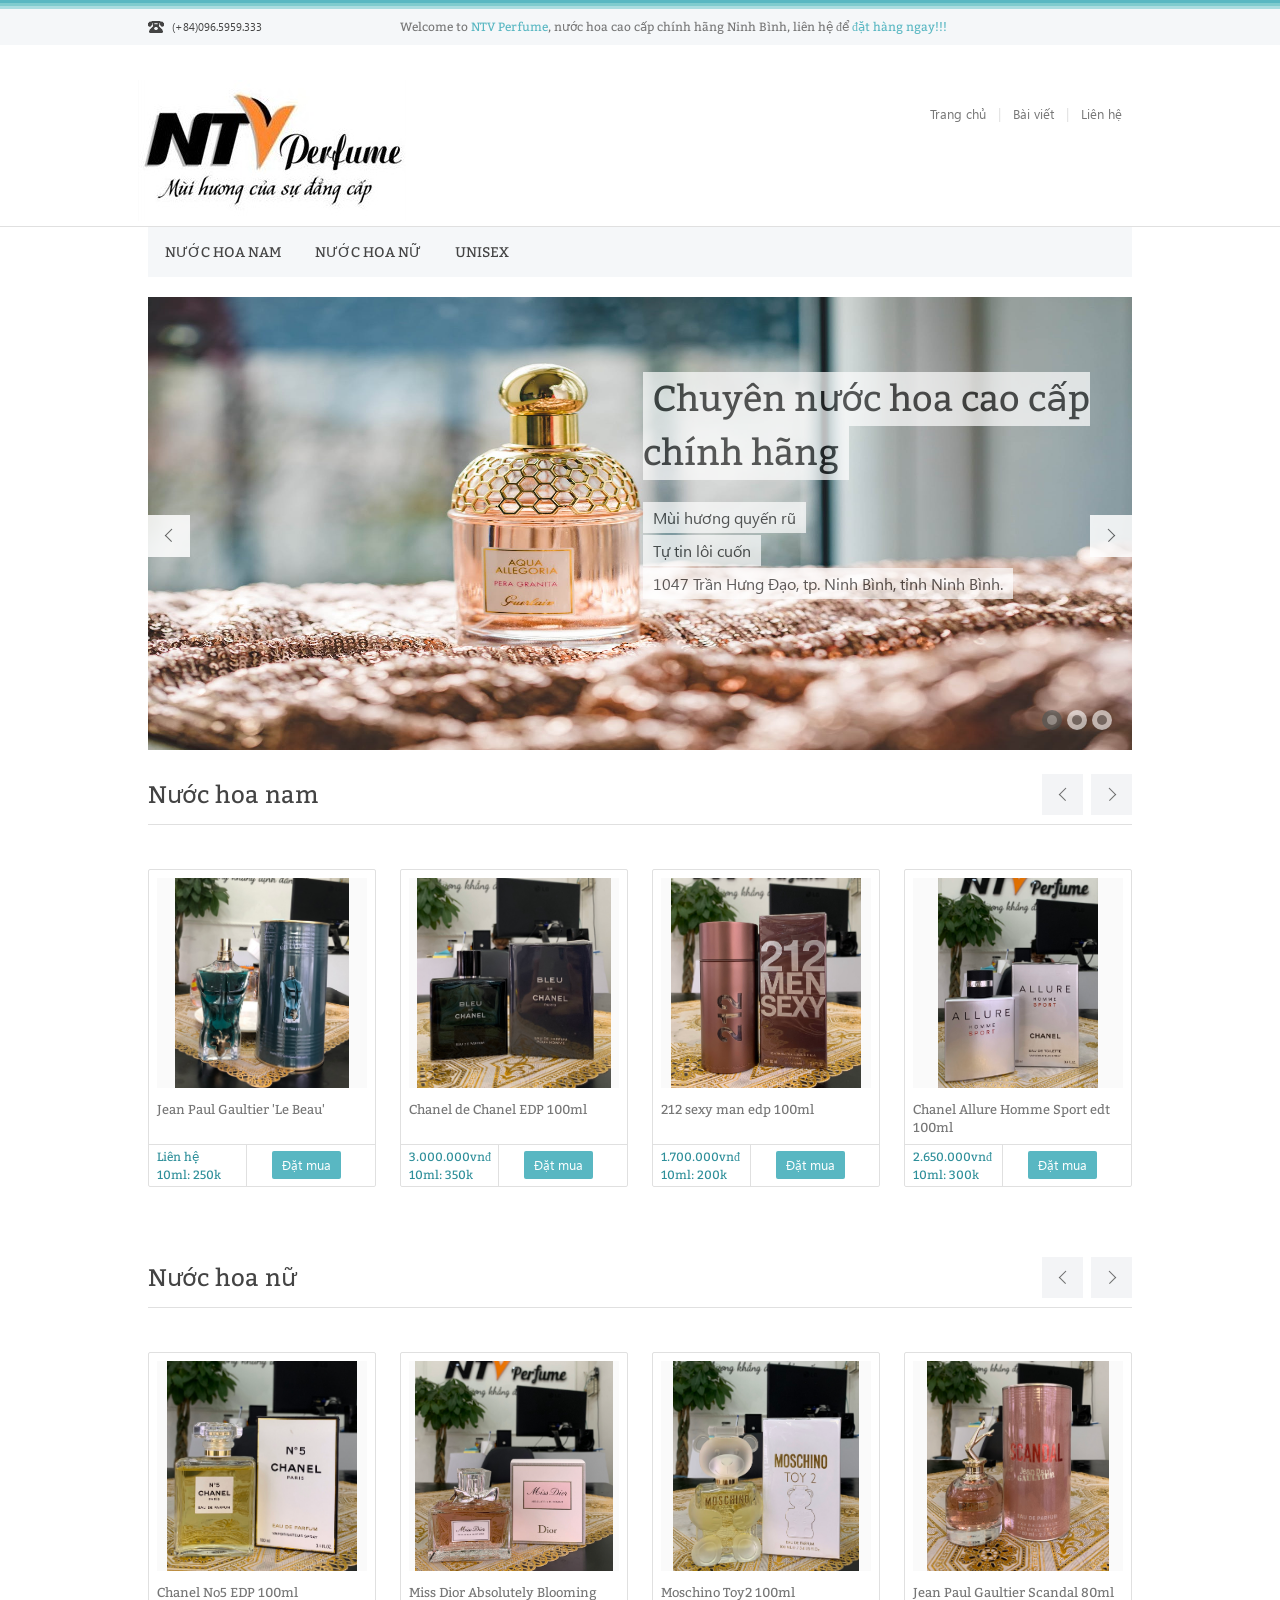
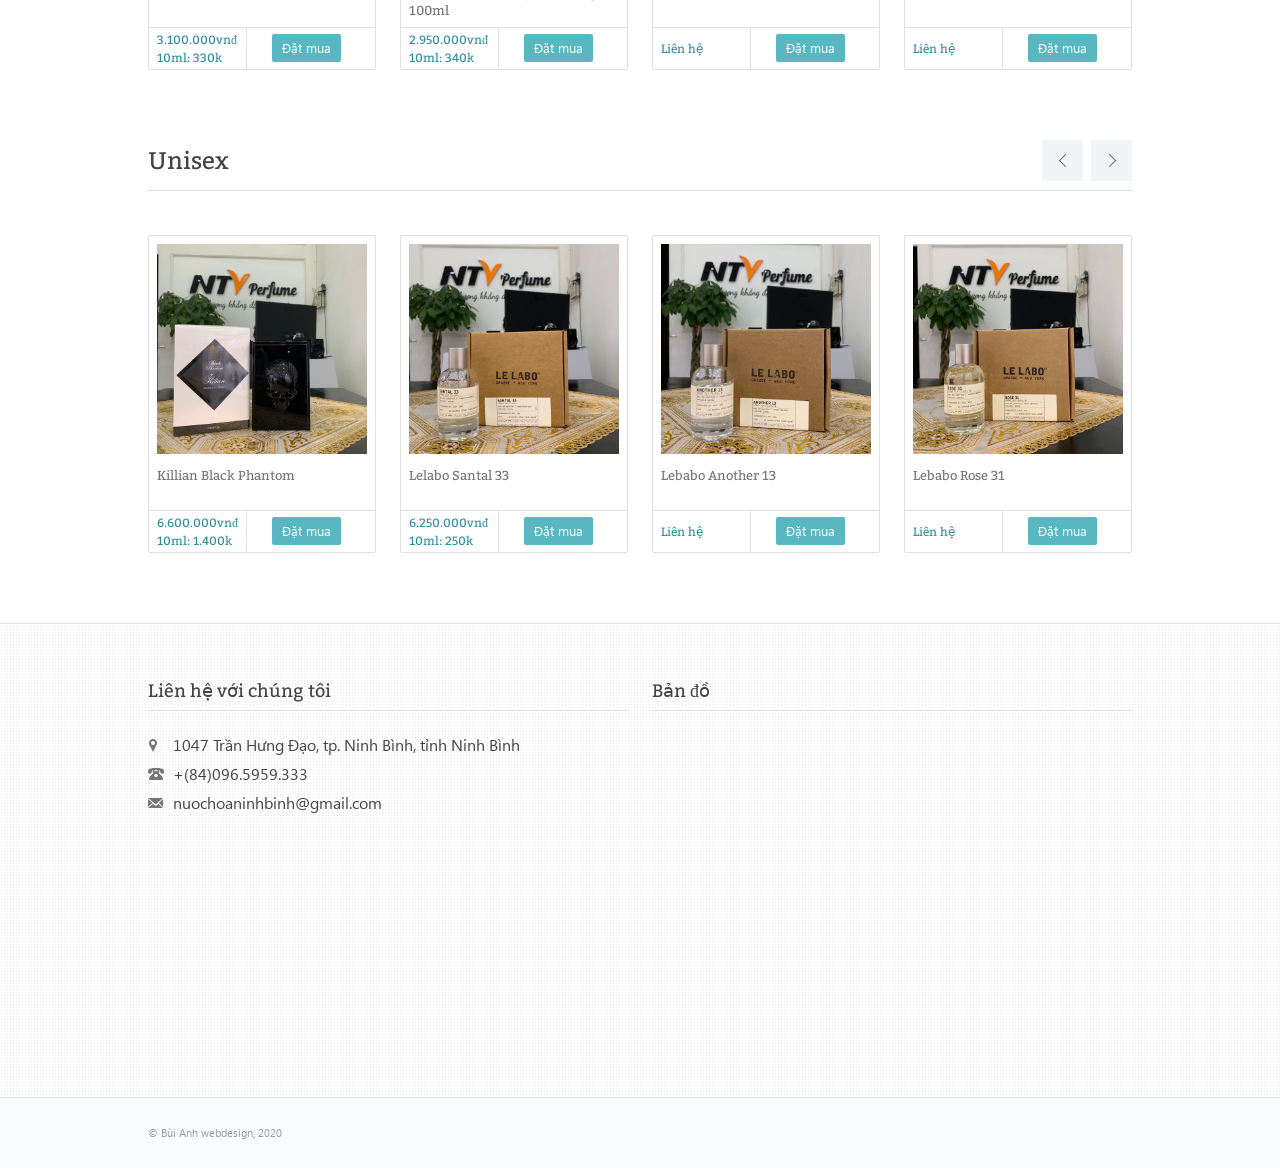
==== commit d4f828cf: "new ver" ====
--- a/index.html
+++ b/index.html
@@ -9,7 +9,7 @@
 
   <title>Home</title>
 
-  <link rel="shortcut icon" href="favicon.ico">
+  <link rel="shortcut icon" href="perfume.png">
   <link href="css/style.css" media="screen" rel="stylesheet" type="text/css">
 
   <script src="js/jquery-1.7.2.min.js"></script> 
@@ -56,9 +56,9 @@
       <div class="grid_6">
         <nav class="private">
           <ul>
-            <li><a href="index.html">Sản phẩm</a></li>
+            <li><a href="index.html">Trang chủ</a></li>
 		<li class="separator">|</li>
-            <li><a href="#">Bài viết</a></li>
+            <li><a href="blog.html">Bài viết</a></li>
 		<li class="separator">|</li>
             <li><a href="contact_us.html">Liên hệ</a></li>
           </ul>
@@ -75,10 +75,9 @@
         <nav class="primary">
           <a class="menu-select" href="#">Catalog</a>
           <ul>
-            <li><a href="/catalog_grid.html">Bán chạy nhất</a></li>
-            <li><a href="/catalog_grid.html">nước hoa nam</a></li>
-            <li><a href="/catalog_grid.html">Nước hoa nữ</a></li>
-            <li><a href="/catalog_grid.html">Unisex</a></li>
+            <li><a href="nam.html">nước hoa nam</a></li>
+              <li><a href="nu.html">Nước hoa nữ</a></li>
+              <li><a href="uni.html">Unisex</a></li>
           </ul>
         </nav><!-- .primary -->
       </div><!-- .grid_12 -->
@@ -135,9 +134,6 @@
 
   <section id="main" class="home">
     <div class="container_12">
-
-      
-
       <div class="carousel">
         <div class="c_header">
           <div class="grid_10">
@@ -155,9 +151,115 @@
           <li class="">
             <div class="grid_3 product">
               <div class="prev">
-                <img src="images/product/1_milion.jpg" alt="" title="" />
-              </div><!-- .prev -->
-              <h3 class="title">1 milion</h3>
+                <img src="images/product/content/nam_1.jpg" alt="" title="" />
+              </div><!-- .prev -->
+              <h3 class="title">Jean Paul Gaultier 'Le Beau'</h3>
+              <div class="cart">
+                <div class="price">
+                <div class="vert">
+                  <div class="price_new">Liên hệ</div>
+                  <div class="price_new">10ml: 250k</div>
+                </div>
+                </div>
+                <a href="https://www.facebook.com/NTVperfume" target="_blank" class="mua-btn">Đặt mua</a>
+              </div><!-- .cart -->
+            </div><!-- .grid_3 -->
+          </li>
+          <li class="">
+            <div class="grid_3 product">
+        
+              <div class="prev">
+               <img src="images/product/content/nam_2.jpg" alt="" title="" />
+              </div><!-- .prev -->
+              <h3 class="title">Chanel de Chanel EDP 100ml </h3>
+              <div class="cart">
+                <div class="price">
+                <div class="vert">
+                  <div class="price_new">3.000.000vnđ</div>
+                  <div class="price_new">10ml: 350k</div>
+                </div>
+                </div>
+                <a href="https://www.facebook.com/NTVperfume" target="_blank" class="mua-btn">Đặt mua</a>
+              </div><!-- .cart -->
+            </div><!-- .grid_3 -->
+          </li>
+          
+          <li class="">
+            <div class="grid_3 product">
+              <div class="prev">
+                <img src="images/product/content/nam_3.jpg" alt="" title="" />
+              </div><!-- .prev -->
+              <h3 class="title">212 sexy man edp 100ml</h3>
+              <div class="cart">
+                <div class="price">
+                <div class="vert">
+                  <div class="price_new">1.700.000vnđ</div>
+                  <div class="price_new">10ml: 200k</div>
+                </div>
+                </div>
+                <a href="https://www.facebook.com/NTVperfume" target="_blank" class="mua-btn">Đặt mua</a>
+              </div><!-- .cart -->
+            </div><!-- .grid_3 -->
+          </li>
+          <li class="">
+            <div class="grid_3 product">
+              <div class="prev">
+               <img src="images/product/content/nam_4.jpg" alt="" title="" />
+              </div><!-- .prev -->
+              <h3 class="title">Chanel Allure Homme Sport edt 100ml</h3>
+              <div class="cart">
+                <div class="price">
+                <div class="vert">
+                  <div class="price_new">2.650.000vnđ</div>
+                  <div class="price_new">10ml: 300k</div>
+                </div>
+                </div>
+                <a href="https://www.facebook.com/NTVperfume" target="_blank" class="mua-btn">Đặt mua</a>
+              </div><!-- .cart -->
+            </div><!-- .grid_3 -->
+          </li>
+          
+          <li class="">
+            <div class="grid_3 product">
+              <div class="prev">
+              <img src="images/product/content/nam_5.jpg" alt="" title="" />
+              </div><!-- .prev -->
+              <h3 class="title">ACQUA DI GIÒ Giorgio Armani 100ml</h3>
+              <div class="cart">
+                <div class="price">
+                <div class="vert">
+                  <div class="price_new">2.000.000vnđ</div>
+                  <div class="price_new">10ml: 250k</div>
+                </div>
+                </div>
+                <a href="https://www.facebook.com/NTVperfume" target="_blank" class="mua-btn">Đặt mua</a>
+              </div><!-- .cart -->
+            </div><!-- .grid_3 -->
+          </li>
+          <li class="">
+            <div class="grid_3 product">
+              <div class="prev">
+              <img src="images/product/content/nam_6.jpg" alt="" title="" />
+              </div><!-- .prev -->
+              <h3 class="title">Creed Aventus 100ml</h3>
+              <div class="cart">
+                <div class="price">
+                <div class="vert">
+                  <div class="price_new">6.200.000vnđ</div>
+                  <div class="price_new">10ml: 650k</div>
+                </div>
+                </div>
+                <a href="https://www.facebook.com/NTVperfume" target="_blank" class="mua-btn">Đặt mua</a>
+              </div><!-- .cart -->
+            </div><!-- .grid_3 -->
+          </li>
+
+          <li class="">
+            <div class="grid_3 product">
+              <div class="prev">
+              <img src="images/product/content/nam_7.jpg" alt="" title="" />
+              </div><!-- .prev -->
+              <h3 class="title">1 Milion edt 100ml</h3>
               <div class="cart">
                 <div class="price">
                 <div class="vert">
@@ -169,165 +271,44 @@
               </div><!-- .cart -->
             </div><!-- .grid_3 -->
           </li>
-          <li class="">
-            <div class="grid_3 product">
-        
-              <div class="prev">
-               <img src="images/product/212_men.jpg" alt="" title="" />
-              </div><!-- .prev -->
-              <h3 class="title">212 men nyc 100ml</h3>
-              <div class="cart">
-                <div class="price">
-                <div class="vert">
-                  <div class="price_new">1.700.000vnđ</div>
-                  <div class="price_new">10ml: 200k</div>
-                </div>
-                </div>
-                <a href="https://www.facebook.com/NTVperfume" target="_blank" class="mua-btn">Đặt mua</a>
-              </div><!-- .cart -->
-            </div><!-- .grid_3 -->
-          </li>
-          <li class="">
-            <div class="grid_3 product">
-              <div class="prev">
-                <img src="images/product/212_sexy_men.jpg" alt="" title="" />
-              </div><!-- .prev -->
-              <h3 class="title">212 sexy man edp 100ml</h3>
-              <div class="cart">
-                <div class="price">
-                <div class="vert">
-                  <div class="price_new">1.700.000vnđ</div>
-                  <div class="price_new">10ml: 200k</div>
-                </div>
-                </div>
-                <a href="https://www.facebook.com/NTVperfume" target="_blank" class="mua-btn">Đặt mua</a>
-              </div><!-- .cart -->
-            </div><!-- .grid_3 -->
-          </li>
-          <li class="">
-            <div class="grid_3 product">
-              <div class="prev">
-               <img src="images/product/bad_boy.jpg" alt="" title="" />
-              </div><!-- .prev -->
-              <h3 class="title">Badboy edt 100ml</h3>
-              <div class="cart">
-                <div class="price">
-                <div class="vert">
-                  <div class="price_new">2.750.000vnđ</div>
-                  <div class="price_new">10ml: 330k</div>
-                </div>
-                </div>
-                <a href="https://www.facebook.com/NTVperfume" target="_blank" class="mua-btn">Đặt mua</a>
-              </div><!-- .cart -->
-            </div><!-- .grid_3 -->
-          </li>
-          
-          <li class="">
-            <div class="grid_3 product">
-              <div class="prev">
-              <img src="images/product/b_aqva.jpg" alt="" title="" />
-              </div><!-- .prev -->
-              <h3 class="title">Bvlgari Aqva pour homme 100ml</h3>
-              <div class="cart">
-                <div class="price">
-                <div class="vert">
-                  <div class="price_new">1.650.000vnđ</div>
-                  <div class="price_new">10ml: 210k</div>
-                </div>
-                </div>
-                <a href="https://www.facebook.com/NTVperfume" target="_blank" class="mua-btn">Đặt mua</a>
-              </div><!-- .cart -->
-            </div><!-- .grid_3 -->
-          </li>
-          <li class="">
-            <div class="grid_3 product">
-              <div class="prev">
-              <img src="images/product/ck_one.webp" alt="" title="" />
-              </div><!-- .prev -->
-              <h3 class="title">Ck one 100ml</h3>
-              <div class="cart">
-                <div class="price">
-                <div class="vert">
-                  <div class="price_new">950.000vnđ</div>
-                  <div class="price_new">10ml: 190k</div>
-                </div>
-                </div>
-                <a href="https://www.facebook.com/NTVperfume" target="_blank" class="mua-btn">Đặt mua</a>
-              </div><!-- .cart -->
-            </div><!-- .grid_3 -->
-          </li>
-
-          <li class="">
-            <div class="grid_3 product">
-              <div class="prev">
-              <img src="images/product/club_men.jpg" alt="" title="" />
-              </div><!-- .prev -->
-              <h3 class="title">Club de nuit men intesen edt 100ml</h3>
-              <div class="cart">
-                <div class="price">
-                <div class="vert">
-                  <div class="price_new">1.600.000vnđ</div>
-                  <div class="price_new">10ml: 200k</div>
-                </div>
-                </div>
-                <a href="https://www.facebook.com/NTVperfume" target="_blank" class="mua-btn">Đặt mua</a>
-              </div><!-- .cart -->
-            </div><!-- .grid_3 -->
-          </li>
-
-          <li class="">
-            <div class="grid_3 product">
-              <div class="prev">
-              <img src="images/product/creed_men.jpg" alt="" title="" />
-              </div><!-- .prev -->
-              <h3 class="title">Creed aventus 100ml</h3>
-              <div class="cart">
-                <div class="price">
-                <div class="vert">
-                  <div class="price_new">6.200.000vnđ</div>
-                  <div class="price_new">10ml: 650k</div>
-                </div>
-                </div>
-                <a href="https://www.facebook.com/NTVperfume" target="_blank" class="mua-btn">Đặt mua</a>
-              </div><!-- .cart -->
-            </div><!-- .grid_3 -->
-          </li>
-
-          <li class="">
-            <div class="grid_3 product">
-              <div class="prev">
-              <img src="images/product/creed_men.jpg" alt="" title="" />
-              </div><!-- .prev -->
-              <h3 class="title">Chanel Allure home sport edt 100ml</h3>
-              <div class="cart">
-                <div class="price">
-                <div class="vert">
-                  <div class="price_new">2.650.000vnđ</div>
-                  <div class="price_new">10ml: 300k</div>
-                </div>
-                </div>
-                <a href="https://www.facebook.com/NTVperfume" target="_blank" class="mua-btn">Đặt mua</a>
-              </div><!-- .cart -->
-            </div><!-- .grid_3 -->
-          </li>
-
-          <li class="">
-            <div class="grid_3 product">
-              <div class="prev">
-              <img src="images/product/Chanel_edtl.jpg" alt="" title="" />
-              </div><!-- .prev -->
-              <h3 class="title">Chanel Allure home sport edt 100ml</h3>
-              <div class="cart">
-                <div class="price">
-                <div class="vert">
-                  <div class="price_new">2.650.000vnđ</div>
-                  <div class="price_new">10ml: 300k</div>
-                </div>
-                </div>
-                <a href="https://www.facebook.com/NTVperfume" target="_blank" class="mua-btn">Đặt mua</a>
-              </div><!-- .cart -->
-            </div><!-- .grid_3 -->
-          </li>
+
+          <li class="">
+            <div class="grid_3 product">
+              <div class="prev">
+              <img src="images/product/content/nam_8.jpg" alt="" title="" />
+              </div><!-- .prev -->
+              <h3 class="title">Versace eros edt 100ml</h3>
+              <div class="cart">
+                <div class="price">
+                <div class="vert">
+                  <div class="price_new">1.750.000vnđ</div>
+                  <div class="price_new">10ml: 290k</div>
+                </div>
+                </div>
+                <a href="https://www.facebook.com/NTVperfume" target="_blank" class="mua-btn">Đặt mua</a>
+              </div><!-- .cart -->
+            </div><!-- .grid_3 -->
+          </li>
+
+          <li class="">
+            <div class="grid_3 product">
+              <div class="prev">
+              <img src="images/product/content/nam_9.jpg" alt="" title="" />
+              </div><!-- .prev -->
+              <h3 class="title">Chanel  Allure Homme Sport extreme 100ml</h3>
+              <div class="cart">
+                <div class="price">
+                <div class="vert">
+                  <div class="price_new">3.150.000vnđ</div>
+                  <div class="price_new">10ml: 350k</div>
+                </div>
+                </div>
+                <a href="https://www.facebook.com/NTVperfume" target="_blank" class="mua-btn">Đặt mua</a>
+              </div><!-- .cart -->
+            </div><!-- .grid_3 -->
+          </li>
+
+
 
           
         </ul><!-- #list_product2 -->
@@ -352,14 +333,14 @@
           <li class="">
             <div class="grid_3 product">
               <div class="prev">
-              <img src="images/product/212_woman.jpg" alt="" title="" />
-              </div><!-- .prev -->
-              <h3 class="title">212 VIP ROSE 80ml</h3>
-              <div class="cart">
-                <div class="price">
-                <div class="vert">
-                  <div class="price_new">1.700.000vnđ</div>
-                  <div class="price_new">10ml: 220k</div>
+              <img src="images/product/content/nu_1.jpg" alt="" title="" />
+              </div><!-- .prev -->
+              <h3 class="title">Chanel No5 EDP 100ml</h3>
+              <div class="cart">
+                <div class="price">
+                <div class="vert">
+                  <div class="price_new">3.100.000vnđ</div>
+                  <div class="price_new">10ml: 330k</div>
                
                 </div>
                 </div>
@@ -371,68 +352,67 @@
           <li class="">
             <div class="grid_3 product">
               <div class="prev">
-              <img src="images/product/my_bur.jpg" alt="" title="" />
-              </div><!-- .prev -->
-              <h3 class="title">Bubberry my edp 90ml</h3>
-              <div class="cart">
-                <div class="price">
-                <div class="vert">
-                  <div class="price_new">2.200.000vnđ</div>
-                  <div class="price_new">10ml: 170k</div>
-                </div>
-                </div>
-                <a href="https://www.facebook.com/NTVperfume" target="_blank" class="mua-btn">Đặt mua</a>
-              </div><!-- .cart -->
-            </div><!-- .grid_3 -->
-          </li>
-
-          <li class="">
-            <div class="grid_3 product">
-              <div class="prev">
-               <img src="images/product/omnia.jpg" alt="" title="" />
-              </div><!-- .prev -->
-              <h3 class="title">BVL  Ommina Coral 40ml</h3>
-              <div class="cart">
-                <div class="price">
-                <div class="vert">
-                  <div class="price_new">1.200.000vnđ</div>
-                </div>
-                </div>
-                <a href="https://www.facebook.com/NTVperfume" target="_blank" class="mua-btn">Đặt mua</a>
-              </div><!-- .cart -->
-            </div><!-- .grid_3 -->
-          </li>
-
-          
-          <li class="">
-            <div class="grid_3 product">
-              <div class="prev">
-              <img src="images/product/chanel_coco.webp" alt="" title="" />
-              </div><!-- .prev -->
-              <h3 class="title">Chanel coco mademoiselle edp 100ml</h3>
-              <div class="cart">
-                <div class="price">
-                <div class="vert">
-                  <div class="price_new">3.300.000vnđ</div>
-                  <div class="price_new">360.000vnđ</div>
-                </div>
-                </div>
-                <a href="https://www.facebook.com/NTVperfume" target="_blank" class="mua-btn">Đặt mua</a>
-              </div><!-- .cart -->
-            </div><!-- .grid_3 -->
-          </li>
-
-          <li class="">
-            <div class="grid_3 product">
-              <div class="prev">
-              <img src="images/product/dc_women.jpg" alt="" title="" />
-              </div><!-- .prev -->
-              <h3 class="title">DG 3 limperatrace edt 100ml</h3>
-              <div class="cart">
-                <div class="price">
-                <div class="vert">
-                  <div class="price_new">1.650.000vnđ</div>
-                  <div class="price_new">10ml: 200k</div>
+              <img src="images/product/content/nu_2.jpg" alt="" title="" />
+              </div><!-- .prev -->
+              <h3 class="title">Miss Dior Absolutely Blooming 100ml</h3>
+              <div class="cart">
+                <div class="price">
+                <div class="vert">
+                  <div class="price_new">2.950.000vnđ</div>
+                  <div class="price_new">10ml: 340k</div>
+                </div>
+                </div>
+                <a href="https://www.facebook.com/NTVperfume" target="_blank" class="mua-btn">Đặt mua</a>
+              </div><!-- .cart -->
+            </div><!-- .grid_3 -->
+          </li>
+
+          <li class="">
+            <div class="grid_3 product">
+              <div class="prev">
+               <img src="images/product/content/nu_3.jpg" alt="" title="" />
+              </div><!-- .prev -->
+              <h3 class="title">Moschino Toy2 100ml</h3>
+              <div class="cart">
+                <div class="price">
+                <div class="vert">
+                  <div class="price_new">Liên hệ</div>
+                </div>
+                </div>
+                <a href="https://www.facebook.com/NTVperfume" target="_blank" class="mua-btn">Đặt mua</a>
+              </div><!-- .cart -->
+            </div><!-- .grid_3 -->
+          </li>
+
+          
+          <li class="">
+            <div class="grid_3 product">
+              <div class="prev">
+              <img src="images/product/content/nu_4.jpg" alt="" title="" />
+              </div><!-- .prev -->
+              <h3 class="title">Jean Paul Gaultier Scandal 80ml</h3>
+              <div class="cart">
+                <div class="price">
+                <div class="vert">
+                  <div class="price_new">Liên hệ</div>
+                </div>
+                </div>
+                <a href="https://www.facebook.com/NTVperfume" target="_blank" class="mua-btn">Đặt mua</a>
+              </div><!-- .cart -->
+            </div><!-- .grid_3 -->
+          </li>
+
+          <li class="">
+            <div class="grid_3 product">
+              <div class="prev">
+              <img src="images/product/content/nu_5.jpg" alt="" title="" />
+              </div><!-- .prev -->
+              <h3 class="title">Gucci guility edt 75ml</h3>
+              <div class="cart">
+                <div class="price">
+                <div class="vert">
+                  <div class="price_new">1.950.000vnđ</div>
+                  <div class="price_new">10ml: 270k</div>
                 </div>
                 </div>
                 <a href="https://www.facebook.com/NTVperfume" target="_blank" class="mua-btn">Đặt mua</a>
@@ -440,6 +420,112 @@
             </div><!-- .grid_3 -->
           </li>
          
+          <li class="">
+            <div class="grid_3 product">
+              <div class="prev">
+              <img src="images/product/content/nu_6.jpg" alt="" title="" />
+              </div><!-- .prev -->
+              <h3 class="title">Valentina Blush 80ml</h3>
+              <div class="cart">
+                <div class="price">
+                <div class="vert">
+                  <div class="price_new">2.300.000vnđ</div>
+                  <div class="price_new">10ml: 330k</div>
+                </div>
+                </div>
+                <a href="https://www.facebook.com/NTVperfume" target="_blank" class="mua-btn">Đặt mua</a>
+              </div><!-- .cart -->
+            </div><!-- .grid_3 -->
+          </li>
+
+          <li class="">
+            <div class="grid_3 product">
+              <div class="prev">
+              <img src="images/product/content/nu_7.jpg" alt="" title="" />
+              </div><!-- .prev -->
+              <h3 class="title">Valentina Pink 80ml</h3>
+              <div class="cart">
+                <div class="price">
+                <div class="vert">
+                  <div class="price_new">Liên hệ</div>
+                </div>
+                </div>
+                <a href="https://www.facebook.com/NTVperfume" target="_blank" class="mua-btn">Đặt mua</a>
+              </div><!-- .cart -->
+            </div><!-- .grid_3 -->
+          </li>
+
+          <li class="">
+            <div class="grid_3 product">
+              <div class="prev">
+              <img src="images/product/content/nu_8.jpg" alt="" title="" />
+              </div><!-- .prev -->
+              <h3 class="title">Dior J'adore EDP 100ml</h3>
+              <div class="cart">
+                <div class="price">
+                <div class="vert">
+                  <div class="price_new">2.790.000vnđ</div>
+                  <div class="price_new">10ml: 310k</div>
+                </div>
+                </div>
+                <a href="https://www.facebook.com/NTVperfume" target="_blank" class="mua-btn">Đặt mua</a>
+              </div><!-- .cart -->
+            </div><!-- .grid_3 -->
+          </li>
+
+          <li class="">
+            <div class="grid_3 product">
+              <div class="prev">
+              <img src="images/product/content/nu_9.jpg" alt="" title="" />
+              </div><!-- .prev -->
+              <h3 class="title">Burberry London women 100ml</h3>
+              <div class="cart">
+                <div class="price">
+                <div class="vert">
+                  <div class="price_new">1.300.000vnđ</div>
+                  <div class="price_new">10ml: 190k</div>
+                </div>
+                </div>
+                <a href="https://www.facebook.com/NTVperfume" target="_blank" class="mua-btn">Đặt mua</a>
+              </div><!-- .cart -->
+            </div><!-- .grid_3 -->
+          </li>
+
+          <li class="">
+            <div class="grid_3 product">
+              <div class="prev">
+              <img src="images/product/content/nu_10.jpg" alt="" title="" />
+              </div><!-- .prev -->
+              <h3 class="title">Hermes Twilly d'Hermes 85ml</h3>
+              <div class="cart">
+                <div class="price">
+                <div class="vert">
+                  <div class="price_new">2.350.000vnđ</div>
+                  <div class="price_new">10ml: 350k</div>
+                </div>
+                </div>
+                <a href="https://www.facebook.com/NTVperfume" target="_blank" class="mua-btn">Đặt mua</a>
+              </div><!-- .cart -->
+            </div><!-- .grid_3 -->
+          </li>
+
+          <li class="">
+            <div class="grid_3 product">
+              <div class="prev">
+              <img src="images/product/content/nu_11.jpg" alt="" title="" />
+              </div><!-- .prev -->
+              <h3 class="title">GOOD GIRL 80ml</h3>
+              <div class="cart">
+                <div class="price">
+                <div class="vert">
+                  <div class="price_new">2.450.000vnđ</div>
+                  <div class="price_new">10ml: 350k</div>
+                </div>
+                </div>
+                <a href="https://www.facebook.com/NTVperfume" target="_blank" class="mua-btn">Đặt mua</a>
+              </div><!-- .cart -->
+            </div><!-- .grid_3 -->
+          </li>
 
         </ul><!-- #list_product3 -->
         </div><!-- .list_carousel -->
@@ -464,14 +550,14 @@
           <li class="">
             <div class="grid_3 product">
               <div class="prev">
-              <img src="images/product/212_woman.jpg" alt="" title="" />
-              </div><!-- .prev -->
-              <h3 class="title">212 VIP ROSE 80ml</h3>
-              <div class="cart">
-                <div class="price">
-                <div class="vert">
-                  <div class="price_new">1.700.000vnđ</div>
-                  <div class="price_new">10ml: 220k</div>
+              <img src="images/product/content/uni_1.jpg" alt="" title="" />
+              </div><!-- .prev -->
+              <h3 class="title">Killian Black Phantom</h3>
+              <div class="cart">
+                <div class="price">
+                <div class="vert">
+                  <div class="price_new">6.600.000vnđ</div>
+                  <div class="price_new">10ml: 1.400k</div>
                
                 </div>
                 </div>
@@ -483,14 +569,14 @@
           <li class="">
             <div class="grid_3 product">
               <div class="prev">
-              <img src="images/product/my_bur.jpg" alt="" title="" />
-              </div><!-- .prev -->
-              <h3 class="title">Bubberry my edp 90ml</h3>
-              <div class="cart">
-                <div class="price">
-                <div class="vert">
-                  <div class="price_new">2.200.000vnđ</div>
-                  <div class="price_new">10ml: 170k</div>
+              <img src="images/product/content/uni_2.jpg" alt="" title="" />
+              </div><!-- .prev -->
+              <h3 class="title">Lelabo Santal 33</h3>
+              <div class="cart">
+                <div class="price">
+                <div class="vert">
+                  <div class="price_new">6.250.000vnđ</div>
+                  <div class="price_new">10ml: 250k</div>
                 </div>
                 </div>
                 <a href="#" class="mua-btn">Đặt mua</a>
@@ -501,13 +587,13 @@
           <li class="">
             <div class="grid_3 product">
               <div class="prev">
-               <img src="images/product/omnia.jpg" alt="" title="" />
-              </div><!-- .prev -->
-              <h3 class="title">BVL  Ommina Coral 40ml</h3>
-              <div class="cart">
-                <div class="price">
-                <div class="vert">
-                  <div class="price_new">1.200.000vnđ</div>
+               <img src="images/product/content/uni_3.jpg" alt="" title="" />
+              </div><!-- .prev -->
+              <h3 class="title">Lebabo Another 13</h3>
+              <div class="cart">
+                <div class="price">
+                <div class="vert">
+                  <div class="price_new">Liên hệ</div>
                 </div>
                 </div>
                 <a href="#" class="mua-btn">Đặt mua</a>
@@ -519,14 +605,13 @@
           <li class="">
             <div class="grid_3 product">
               <div class="prev">
-              <img src="images/product/chanel_coco.webp" alt="" title="" />
-              </div><!-- .prev -->
-              <h3 class="title">Chanel coco mademoiselle edp 100ml</h3>
-              <div class="cart">
-                <div class="price">
-                <div class="vert">
-                  <div class="price_new">3.300.000vnđ</div>
-                  <div class="price_new">360.000vnđ</div>
+              <img src="images/product/content/uni_4.jpg" alt="" title="" />
+              </div><!-- .prev -->
+              <h3 class="title">Lebabo Rose 31</h3>
+              <div class="cart">
+                <div class="price">
+                <div class="vert">
+                  <div class="price_new">Liên hệ</div>
                 </div>
                 </div>
                 <a href="#" class="mua-btn">Đặt mua</a>
@@ -537,14 +622,32 @@
           <li class="">
             <div class="grid_3 product">
               <div class="prev">
-              <img src="images/product/dc_women.jpg" alt="" title="" />
-              </div><!-- .prev -->
-              <h3 class="title">DG 3 limperatrace edt 100ml</h3>
-              <div class="cart">
-                <div class="price">
-                <div class="vert">
-                  <div class="price_new">1.650.000vnđ</div>
-                  <div class="price_new">10ml: 200k</div>
+              <img src="images/product/content/uni_5.jpg" alt="" title="" />
+              </div><!-- .prev -->
+              <h3 class="title">TOM FORD BLACK ORCHID 100ml</h3>
+              <div class="cart">
+                <div class="price">
+                <div class="vert">
+                  <div class="price_new">2.750.000vnđ</div>
+                  <div class="price_new">10ml: 310k</div>
+                </div>
+                </div>
+                <a href="#" class="mua-btn">Đặt mua</a>
+              </div><!-- .cart -->
+            </div><!-- .grid_3 -->
+          </li>
+          
+          
+          <li class="">
+            <div class="grid_3 product">
+              <div class="prev">
+              <img src="images/product/content/uni_6.jpg" alt="" title="" />
+              </div><!-- .prev -->
+              <h3 class="title">Dominique Ropion CARNAL FLOWER</h3>
+              <div class="cart">
+                <div class="price">
+                <div class="vert">
+                  <div class="price_new">Liên hệ</div>
                 </div>
                 </div>
                 <a href="#" class="mua-btn">Đặt mua</a>
@@ -568,7 +671,7 @@
   <footer>
     <div class="f_navigation">
       <div class="container_12">
-        <div class="grid_3">
+        <div class="grid_6">
           <h3>Liên hệ với chúng tôi</h3>
           <ul class="f_contact">
             <li>1047 Trần Hưng Đạo, tp. Ninh Bình, tỉnh Ninh Bình</li>
@@ -577,15 +680,7 @@
           </ul><!-- .f_contact -->
         </div><!-- .grid_3 -->
 
-        <div class="grid_3">
-          <h3>Menu</h3>
-          <nav class="f_menu">
-            <ul>
-              <li><a href="index.html">Sản phẩm</a></li>
-              <li><a href="contact_us.html">Liên hệ</a></li>
-            </ul>
-          </nav><!-- .private -->
-        </div><!-- .grid_3 -->
+
 
         <div class="grid_6">
           <h3>Bản đồ</h3>
@@ -602,13 +697,6 @@
           <p class="copyright">© Bùi Anh webdesign, 2020</p>
         </div><!-- .grid_6 -->
 
-        <div class="grid_6">
-          <div class="soc">
-            <a class="google" href="#"></a>
-            <a class="twitter" href="#"></a>
-            <a class="facebook" href="#"></a>
-          </div><!-- .soc -->
-        </div><!-- .grid_6 -->
 
         <div class="clear"></div>
       </div><!-- .container_12 -->
--- a/css/style.css
+++ b/css/style.css
@@ -144,6 +144,9 @@
 @media only screen and (max-width: 747px) {
     body{
         min-width: 310px;
+    }
+    .welcome{
+        width: 50%; 
     }
 .container_12{
         margin-left: auto;
@@ -3313,6 +3316,7 @@
     padding: 0 0 0 25px;
     background: url(../images/li_adr.png) no-repeat 1px 50%;
     font: 12px/22px Segoeui, Arial, Verdana, serif;
+    font-size: 16px;
 }
 ul.f_contact li+li{
 background: url(../images/li_phone.png) no-repeat 0px 50%;
@@ -3484,6 +3488,8 @@
     /*******
      * Top *
      *******/
+     
+   
     #top .grid_6{
         margin-right: 0;
         width: 41%;
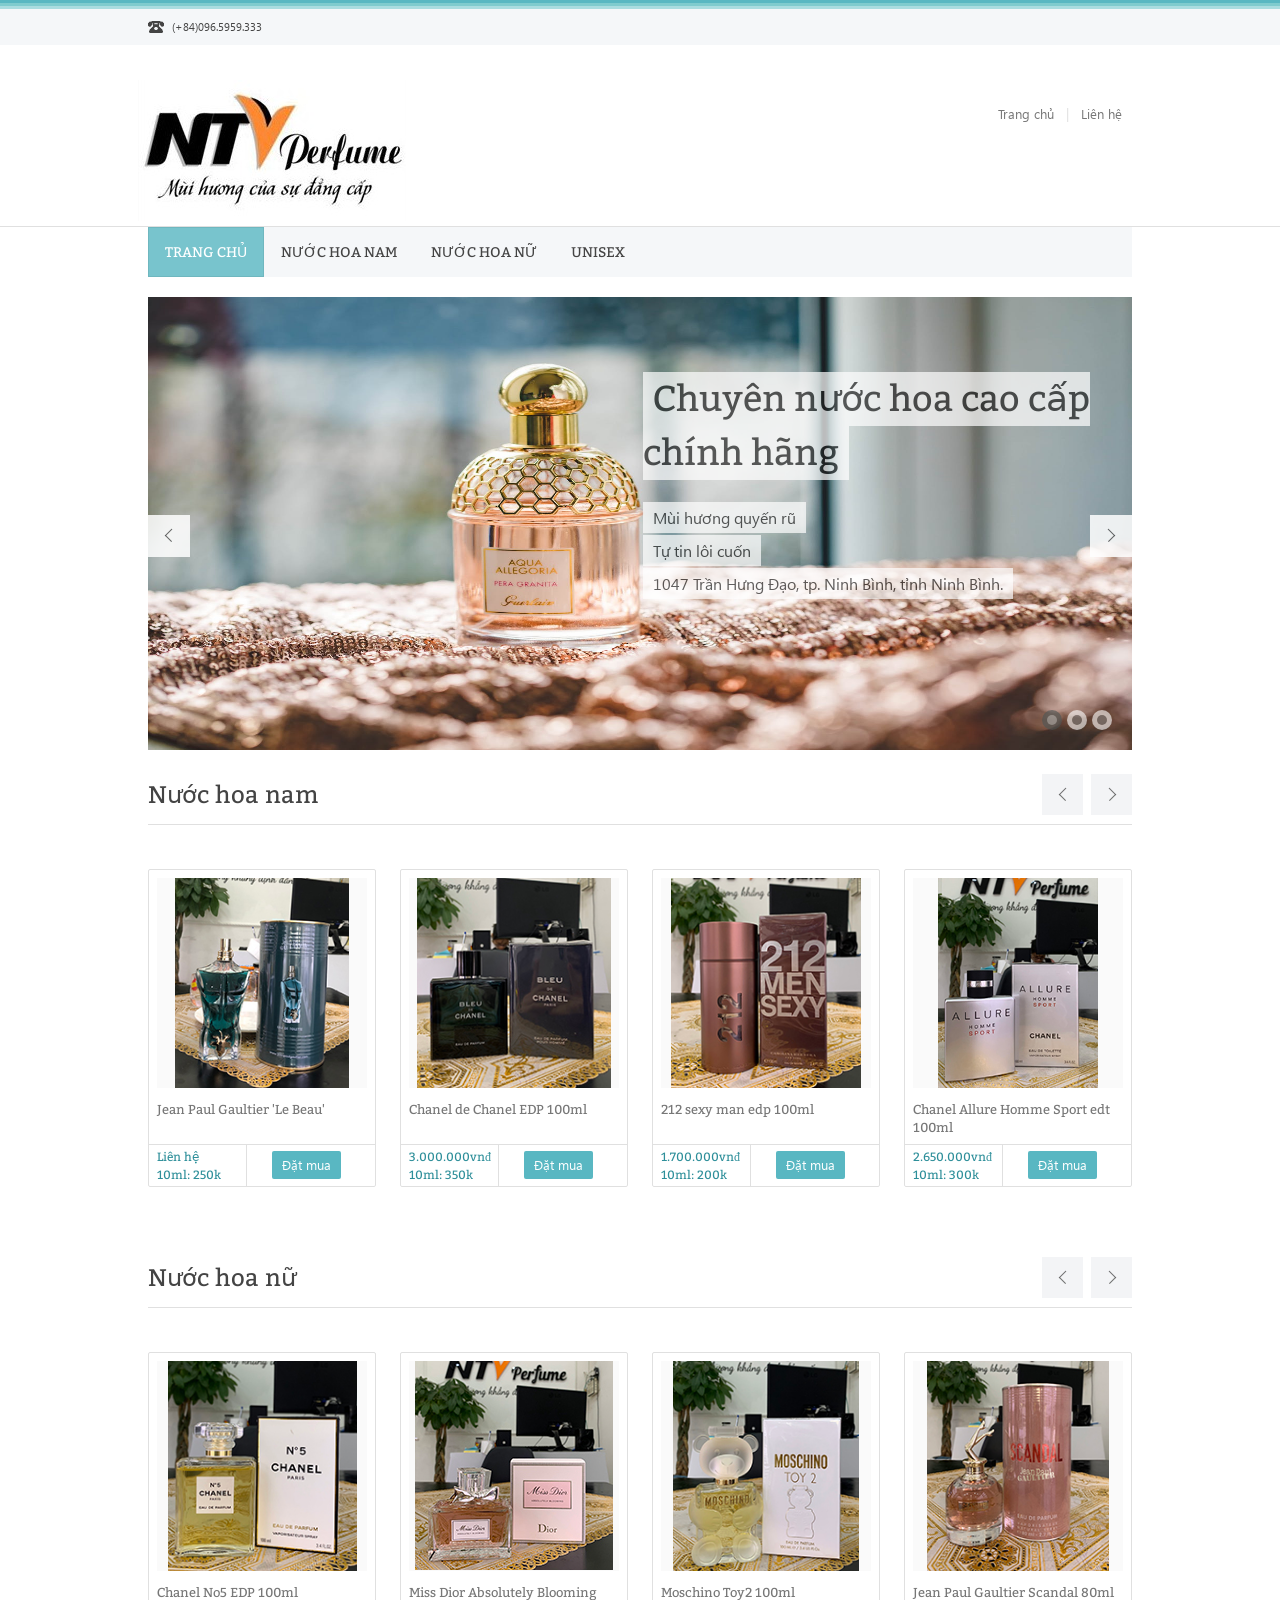
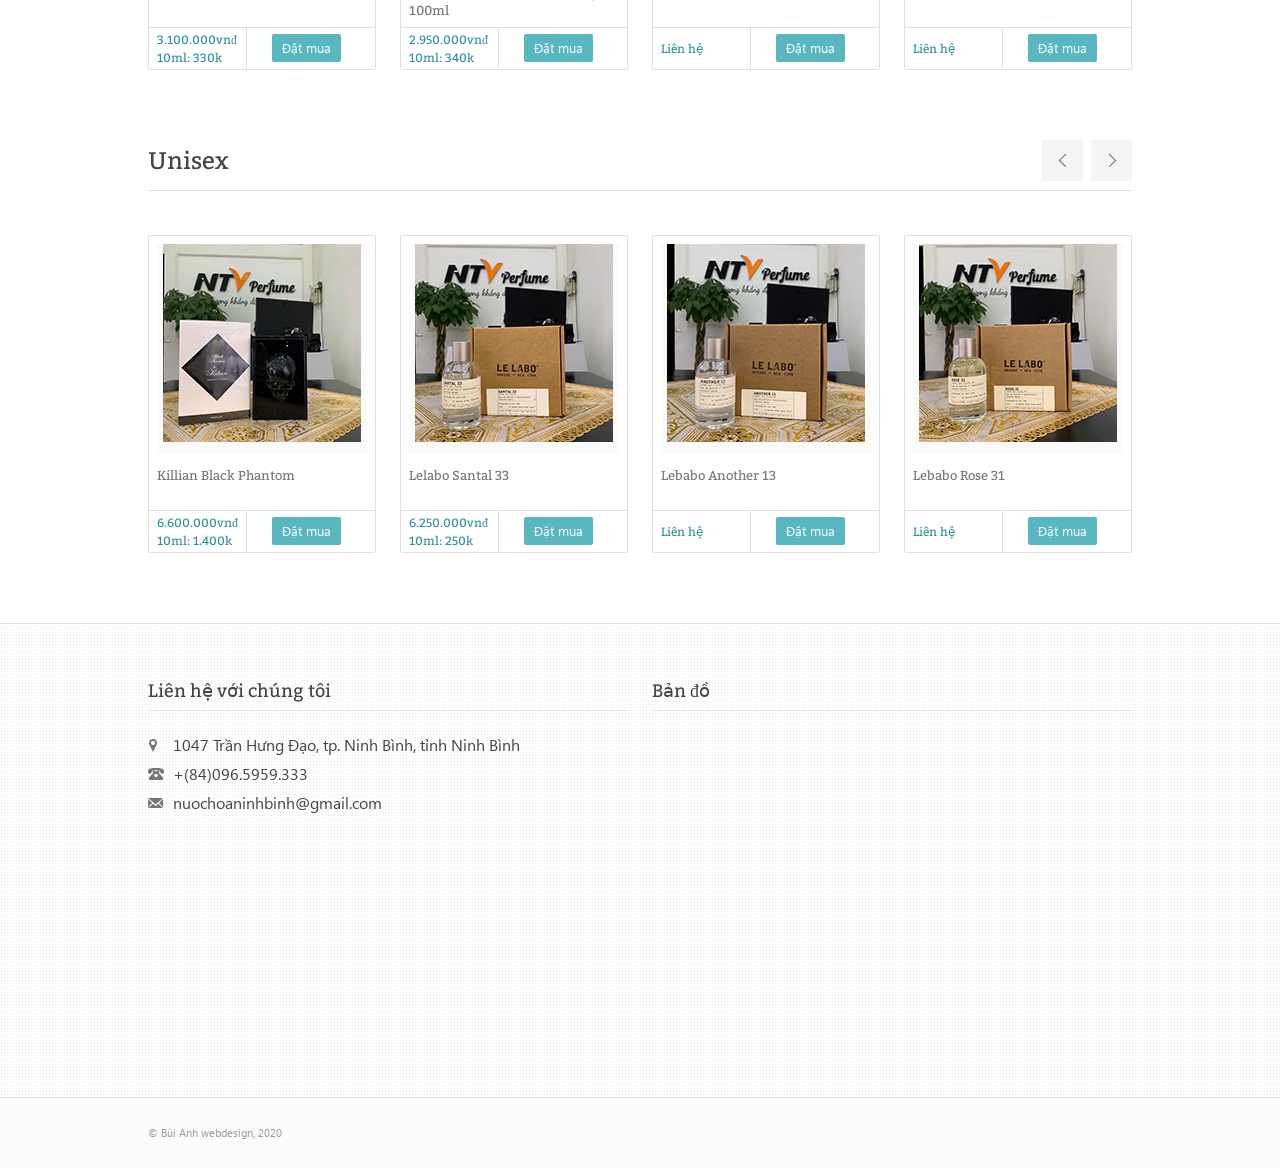
==== commit 5407c9fe: "update" ====
--- a/index.html
+++ b/index.html
@@ -7,10 +7,11 @@
   <meta name="keywords" content="">
   <meta name="viewport" content="width=device-width">
 
-  <title>Home</title>
+  <title>Nước hoa chính hãng Ninh Bình</title>
 
   <link rel="shortcut icon" href="perfume.png">
   <link href="css/style.css" media="screen" rel="stylesheet" type="text/css">
+  <link href="css/img.css" media="screen" rel="stylesheet" type="text/css">
 
   <script src="js/jquery-1.7.2.min.js"></script> 
   <script src="js/html5.js"></script>
@@ -21,6 +22,7 @@
   <script src="js/radio.js"></script>
   <script src="js/selectBox.js"></script>
   <script src="js/jquery.jqzoom-core.js"></script>
+  
 </head>
 <body>
   <div class="container_12">
@@ -31,11 +33,6 @@
         </div><!-- .phone_top -->
       </div><!-- .grid_3 -->
 
-      <div class="grid_9">
-        <div class="welcome">
-          Welcome to <a href="#">NTV Perfume</a>, nước hoa cao cấp chính hãng Ninh Bình, liên hệ để <a href="#">đặt hàng ngay!!!</a>
-        </div><!-- .welcome -->
-      </div><!-- .grid_6 -->
     </div><!-- #top -->
 
     <div class="clear"></div>
@@ -43,7 +40,7 @@
     <header id="branding">
       <div class="grid_3">
         <hgroup>
-          <h1 id="site_logo" ><a href="/" title=""><img src="images/logo_edit.jpg" alt="NTV perfume logo"/></a></h1>
+          <h1 id="site_logo" ><a href="./index.html" title=""><img src="images/logo_edit.jpg" alt="NTV perfume logo"/></a></h1>
         </hgroup>
       </div><!-- .grid_3 -->
 
@@ -57,8 +54,7 @@
         <nav class="private">
           <ul>
             <li><a href="index.html">Trang chủ</a></li>
-		<li class="separator">|</li>
-            <li><a href="blog.html">Bài viết</a></li>
+	
 		<li class="separator">|</li>
             <li><a href="contact_us.html">Liên hệ</a></li>
           </ul>
@@ -75,6 +71,7 @@
         <nav class="primary">
           <a class="menu-select" href="#">Catalog</a>
           <ul>
+            <li class="curent"><a href="index.html">Trang chủ</a></li>
             <li><a href="nam.html">nước hoa nam</a></li>
               <li><a href="nu.html">Nước hoa nữ</a></li>
               <li><a href="uni.html">Unisex</a></li>
--- a/css/style.css
+++ b/css/style.css
@@ -4177,7 +4177,9 @@
     body{
         overflow-x: visible;
     }
-    
+    .welcome{
+        width: 50%; 
+    }
     /***********
      * Sidebar *
      ***********/
--- a/css/img.css
+++ b/css/img.css
@@ -0,0 +1,34 @@
+.row {
+    display: flex;
+    flex-wrap: wrap;
+    padding: 0 4px;
+  }
+  
+  /* Create four equal columns that sits next to each other */
+  .column {
+    flex: 25%;
+    max-width: 35%;
+    padding: 0 4px;
+  }
+  
+  .column img {
+    margin-top: 8px;
+    vertical-align: middle;
+    width: 100%;
+  }
+  
+  /* Responsive layout - makes a two column-layout instead of four columns */
+  @media screen and (max-width: 800px) {
+    .column {
+      flex: 50%;
+      max-width: 50%;
+    }
+  }
+  
+  /* Responsive layout - makes the two columns stack on top of each other instead of next to each other */
+  @media screen and (max-width: 600px) {
+    .column {
+      flex: 100%;
+      max-width: 100%;
+    }
+  }
